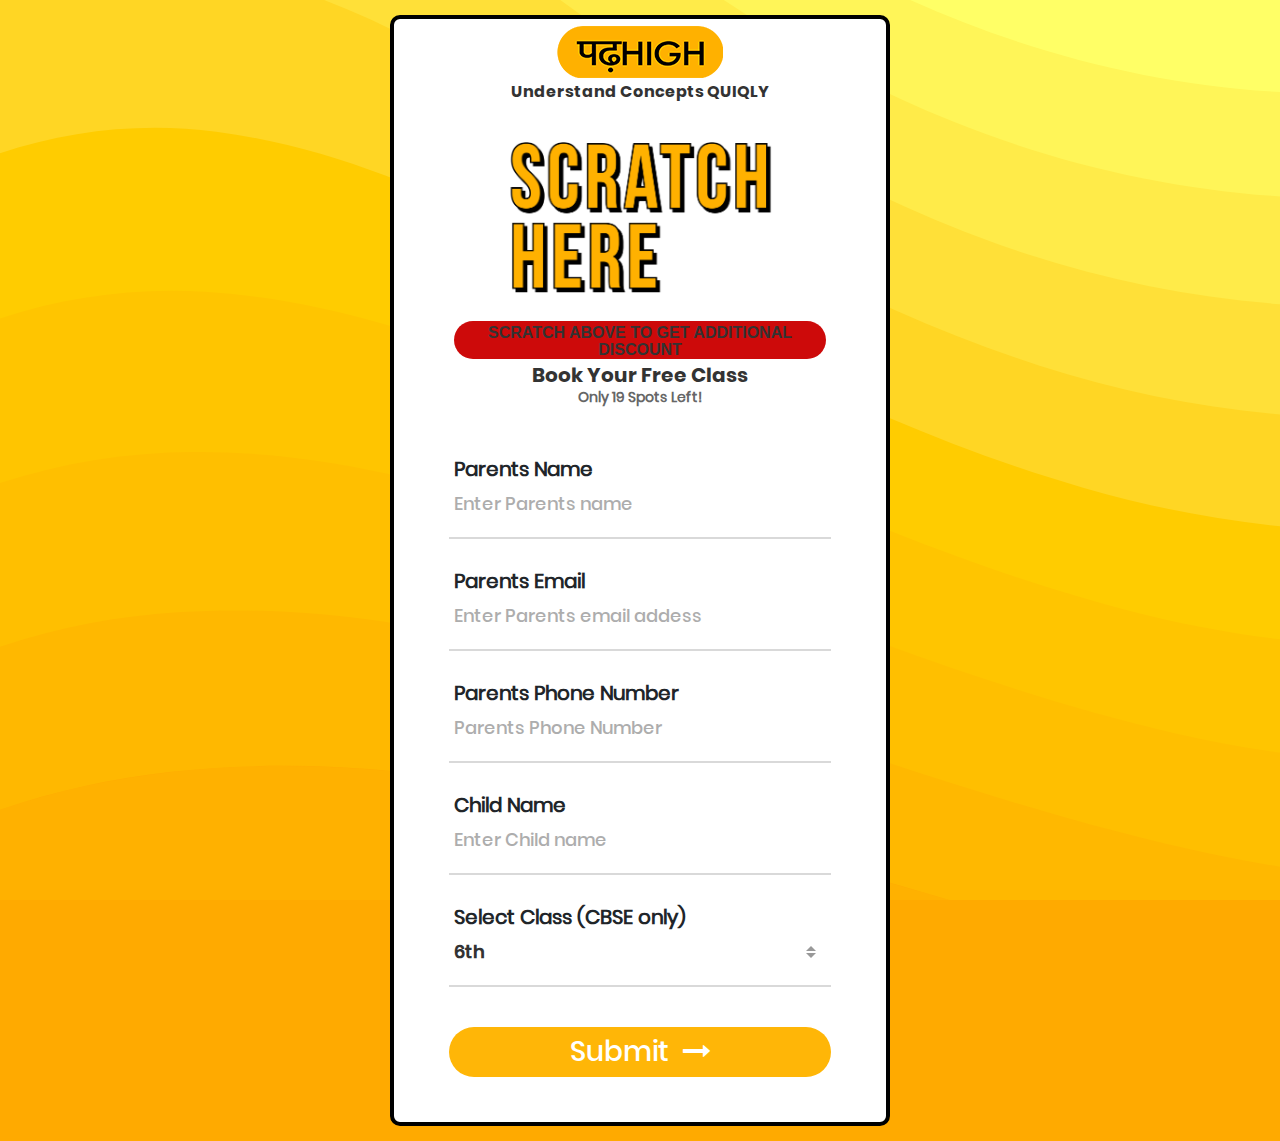
==== index.html @ 5603631b "Rename contact2.html to index.html" ====
<!DOCTYPE html>
<html lang="en">

<head>
	
	<meta charset="UTF-8">
	<meta name="viewport" content="width=device-width, initial-scale=1">
	<!--===============================================================================================-->
	<link rel="icon" type="image/png" href="images/icons/favicon.ico" />
	<!--===============================================================================================-->
	<link rel="stylesheet" type="text/css" href="vendor/bootstrap/css/bootstrap.min.css">
	<!--===============================================================================================-->
	<link rel="stylesheet" type="text/css" href="fonts/font-awesome-4.7.0/css/font-awesome.min.css">
	<!--===============================================================================================-->
	<link rel="stylesheet" type="text/css" href="vendor/animate/animate.css">
	<!--===============================================================================================-->
	<link rel="stylesheet" type="text/css" href="vendor/css-hamburgers/hamburgers.min.css">
	<!--===============================================================================================-->
	<link rel="stylesheet" type="text/css" href="vendor/animsition/css/animsition.min.css">
	<!--===============================================================================================-->
	<link rel="stylesheet" type="text/css" href="vendor/select2/select2.min.css">
	<!--===============================================================================================-->
	<link rel="stylesheet" type="text/css" href="vendor/daterangepicker/daterangepicker.css">
	<!--===============================================================================================-->
	<link rel="stylesheet" type="text/css" href="css/util.css">
	<link rel="stylesheet" type="text/css" href="css/main.css">
	<!--===============================================================================================-->
    <link href="https://fonts.googleapis.com/css2?family=Roboto:wght@500&display=swap" rel="stylesheet">
	

<!-- Favicon -->
<link rel="icon" type="image/png" href="assets/img/favicon.png">
<!-- Title -->
<title>पढ़HIGH </title>

</head>

<body>


	<div class="container-contact100" id="book">

		<div class="wrap-contact100">
		    <div class="top">
						<img src="logo.png">
					</div>
			<form class="contact100-form validate-form" id="contactForm">
				<span class="contact100-form-title">
					


					<h6>Understand Concepts QUIQLY</h6>
        
					<!--scrtch-->
					<div class="card">
						<img class="base" src="scratch.jpg" />
						<canvas id="scratch" width="300" height="200"></canvas>
					</div>
                    
                    <div style="background-color: #cd0a0a;border-radius: 20px;margin: 5px;padding-top: 3px;">
								<h6 class="blinking" style="font-family: 'Poppins', sans-serif;font-weight: 700;" style="padding: 0.5px;"><b> SCRATCH ABOVE TO GET ADDITIONAL DISCOUNT<b> 

								</h6>
							</div>
						<style>
							.blinking{
		animation:blinkingText 1.2s infinite;
	}
	@keyframes blinkingText{
		0%{     color: white;    }
		49%{    color: white; }
		60%{    color: transparent; }
		99%{    color:transparent;  }
		100%{   color: #000;    }
	}
						</style>
					<!--scrtch-->
					<h5>Book Your Free Class</h5>
					<p>Only 19 Spots Left!</p>

				</span>

				<div class="wrap-input100 validate-input" data-validate="Name is required">
					<span class="label-input100">Parents Name</span>
					<input class="input100" type="text" name="parent" placeholder="Enter Parents name">
					<span class="focus-input100"></span>
				</div>

				<div class="wrap-input100 validate-input" data-validate="Valid email is required: ex@abc.xyz">
					<span class="label-input100">Parents Email</span>
					<input class="input100" type="text" name="email" placeholder="Enter Parents email addess">
					<span class="focus-input100"></span>
				</div>
				<div class="wrap-input100 validate-input" data-validate="Name is required">
					<span class="label-input100">Parents Phone Number</span>
					<input class="input100" type="number" name="number" placeholder="Parents Phone Number">
					<span class="focus-input100"></span>
				</div>
				<div class="wrap-input100 validate-input" data-validate="Name is required">
					<span class="label-input100">Child Name</span>
					<input class="input100" type="text" name="cname" placeholder="Enter Child name">
					<span class="focus-input100"></span>
				</div>





				<div class="wrap-input100 input100-select">
					<span class="label-input100">Select Class (CBSE only)</span>
					<div>
						<select class="selection-2" name="class">
							<option value=6>6th</option>
							<option value=7>7th</option>
							<option value=8>8th</option>
							<option value=9>9th</option>
							<option value=10>10th</option>
						</select>
					</div>
					<span class="focus-input100"></span>
				</div>



				<div class="container-contact100-form-btn">
					<div class="wrap-contact100-form-btn">
						<div class="contact100-form-bgbtn"></div>
						<button class="contact100-form-btn">
							<span style="margin:auto;">
								Submit
								<i class="fa fa-long-arrow-right m-l-7" aria-hidden="true"></i>
							</span>
						</button>
					</div>
				</div>
			</form>
		</div>
	</div>







	
	
	


	


	<div id="dropDownSelect1"></div>

	<!--===============================================================================================-->
	<script src="vendor/jquery/jquery-3.2.1.min.js"></script>
	<!--===============================================================================================-->
	<script src="vendor/animsition/js/animsition.min.js"></script>
	<!--===============================================================================================-->
	<script src="vendor/bootstrap/js/popper.js"></script>
	<script src="vendor/bootstrap/js/bootstrap.min.js"></script>
	<!--===============================================================================================-->
	<script src="vendor/select2/select2.min.js"></script>
	<script>
		$(".selection-2").select2({
			minimumResultsForSearch: 20,
			dropdownParent: $('#dropDownSelect1')
		});
	</script>
	<!--===============================================================================================-->
	<script src="vendor/daterangepicker/moment.min.js"></script>
	<script src="vendor/daterangepicker/daterangepicker.js"></script>
	<!--===============================================================================================-->
	<script src="vendor/countdowntime/countdowntime.js"></script>
	<!--===============================================================================================-->
	<script src="js/main.js"></script>
	<script src="contact2.js"></script>

	<!-- Global site tag (gtag.js) - Google Analytics -->

	<style>
	*{
	 
	  user-select: none; 
	}
		.card {
			width: 280px;
			height: 200px;
			position: relative;
			margin: 10px auto;
			border:transparent;
		}

		#scratch {
			height: 200px;
			width: 280px;
			position: absolute;
			top: 0;
			left: 0;
			cursor:pointer;
			border:0px;
		}

		.base {
		    	height: 200px;
			width: 280px;
			position: absolute;
			top: 0;
			left: 0;
			cursor:pointer;
		    border:transparent;
			text-align: center;
		}

		#scratch {
			-webkit-tap-highlight-color: rgba(0, 0, 0, 0);
			-webkit-touch-callout: none;
			-webkit-user-select: none;
		}
	</style>
	<script>
		(function () {

			'use strict';

			var canvas = document.getElementById('scratch'),
				context = canvas.getContext('2d');

			// default value
			context.globalCompositeOperation = 'source-over';

			//----------------------------------------------------------------------------

			var x, y, radius;

			x = y = radius = 280 / 2;

			// fill circle
			context.beginPath();
			context.fillStyle = '#515151';
			context.rect(0, 0, 300, 300);
			context.fill();
			
			const image = new Image();
			image.onload = suru;
			image.src = "scratch-here.png"
			function suru(){
				context.drawImage(image, 0, 0, 300, 200)
			}
			
		/*	context.font = "20px sans-serif";
			context.fillStyle = '#ffffff';
			context.textAlign = "center";
			context.fillText("SCRATCH HERE FOR OFF" , canvas.width/2 , canvas.height/2);*/

			//----------------------------------------------------------------------------

			var isDrag = false;

			function clearArc(x, y) {
				context.globalCompositeOperation = 'destination-out';
				context.beginPath();
				context.arc(x, y, 20, 0, Math.PI * 2, false);
				context.fill();
			}

			canvas.addEventListener('mousedown', function (event) {
				isDrag = true;

				clearArc(event.offsetX, event.offsetY);
				judgeVisible();
			}, false);

			canvas.addEventListener('mousemove', function (event) {
				if (!isDrag) {
					return;
				}

				clearArc(event.offsetX, event.offsetY);
				judgeVisible();
			}, false);

			canvas.addEventListener('mouseup', function (event) {
				isDrag = false;
			}, false);

			canvas.addEventListener('mouseleave', function (event) {
				isDrag = false;
			}, false);

			//----------------------------------------------------------------------------

			canvas.addEventListener('touchstart', function (event) {
				if (event.targetTouches.length !== 1) {
					return;
				}

				event.preventDefault();

				isDrag = true;
let rect = event.target.getBoundingClientRect(),
					x = event.touches[0].clientX- rect.left,
					y = event.touches[0].clientY - rect.top;

				clearArc(x, y);
				judgeVisible();
			}, false);

			canvas.addEventListener('touchmove', function (event) {
				if (!isDrag || event.targetTouches.length !== 1) {
					return;
				}

				event.preventDefault();
let rect = event.target.getBoundingClientRect(),
					x = event.touches[0].clientX- rect.left,
					y = event.touches[0].clientY - rect.top;

				clearArc(x, y);
				judgeVisible();
			}, false);

			canvas.addEventListener('touchend', function (event) {
				isDrag = false;
			}, false);

			//----------------------------------------------------------------------------

			function judgeVisible() {
				var imageData = context.getImageData(0, 0, 300, 300),
					pixels = imageData.data,
					result = {},
					i, len;

				// count alpha values
				for (i = 3, len = pixels.length; i < len; i += 4) {
					result[pixels[i]] || (result[pixels[i]] = 0);
					result[pixels[i]]++;
				}
			}

			document.addEventListener('DOMContentLoaded', judgeVisible, false);

		}());
	</script>
</body>



</html>
---- vendor/css-hamburgers/hamburgers.min.css ----
/*!
 * Hamburgers
 * @description Tasty CSS-animated hamburgers
 * @author Jonathan Suh @jonsuh
 * @site https://jonsuh.com/hamburgers
 * @link https://github.com/jonsuh/hamburgers
 */.hamburger{font:inherit;display:inline-block;overflow:visible;margin:0;padding:15px;cursor:pointer;transition-timing-function:linear;transition-duration:.15s;transition-property:opacity,filter;text-transform:none;color:inherit;border:0;background-color:transparent}.hamburger:hover{opacity:.7}.hamburger-box{position:relative;display:inline-block;width:40px;height:24px}.hamburger-inner{top:50%;display:block;margin-top:-2px}.hamburger-inner,.hamburger-inner:after,.hamburger-inner:before{position:absolute;width:40px;height:4px;transition-timing-function:ease;transition-duration:.15s;transition-property:transform;border-radius:4px;background-color:#000}.hamburger-inner:after,.hamburger-inner:before{display:block;content:''}.hamburger-inner:before{top:-10px}.hamburger-inner:after{bottom:-10px}.hamburger--3dx .hamburger-box{perspective:80px}.hamburger--3dx .hamburger-inner{transition:transform .2s cubic-bezier(.645,.045,.355,1),background-color 0s cubic-bezier(.645,.045,.355,1) .1s}.hamburger--3dx .hamburger-inner:after,.hamburger--3dx .hamburger-inner:before{transition:transform 0s cubic-bezier(.645,.045,.355,1) .1s}.hamburger--3dx.is-active .hamburger-inner{transform:rotateY(180deg);background-color:transparent}.hamburger--3dx.is-active .hamburger-inner:before{transform:translate3d(0,10px,0) rotate(45deg)}.hamburger--3dx.is-active .hamburger-inner:after{transform:translate3d(0,-10px,0) rotate(-45deg)}.hamburger--3dx-r .hamburger-box{perspective:80px}.hamburger--3dx-r .hamburger-inner{transition:transform .2s cubic-bezier(.645,.045,.355,1),background-color 0s cubic-bezier(.645,.045,.355,1) .1s}.hamburger--3dx-r .hamburger-inner:after,.hamburger--3dx-r .hamburger-inner:before{transition:transform 0s cubic-bezier(.645,.045,.355,1) .1s}.hamburger--3dx-r.is-active .hamburger-inner{transform:rotateY(-180deg);background-color:transparent}.hamburger--3dx-r.is-active .hamburger-inner:before{transform:translate3d(0,10px,0) rotate(45deg)}.hamburger--3dx-r.is-active .hamburger-inner:after{transform:translate3d(0,-10px,0) rotate(-45deg)}.hamburger--3dy .hamburger-box{perspective:80px}.hamburger--3dy .hamburger-inner{transition:transform .2s cubic-bezier(.645,.045,.355,1),background-color 0s cubic-bezier(.645,.045,.355,1) .1s}.hamburger--3dy .hamburger-inner:after,.hamburger--3dy .hamburger-inner:before{transition:transform 0s cubic-bezier(.645,.045,.355,1) .1s}.hamburger--3dy.is-active .hamburger-inner{transform:rotateX(-180deg);background-color:transparent}.hamburger--3dy.is-active .hamburger-inner:before{transform:translate3d(0,10px,0) rotate(45deg)}.hamburger--3dy.is-active .hamburger-inner:after{transform:translate3d(0,-10px,0) rotate(-45deg)}.hamburger--3dy-r .hamburger-box{perspective:80px}.hamburger--3dy-r .hamburger-inner{transition:transform .2s cubic-bezier(.645,.045,.355,1),background-color 0s cubic-bezier(.645,.045,.355,1) .1s}.hamburger--3dy-r .hamburger-inner:after,.hamburger--3dy-r .hamburger-inner:before{transition:transform 0s cubic-bezier(.645,.045,.355,1) .1s}.hamburger--3dy-r.is-active .hamburger-inner{transform:rotateX(180deg);background-color:transparent}.hamburger--3dy-r.is-active .hamburger-inner:before{transform:translate3d(0,10px,0) rotate(45deg)}.hamburger--3dy-r.is-active .hamburger-inner:after{transform:translate3d(0,-10px,0) rotate(-45deg)}.hamburger--arrow.is-active .hamburger-inner:before{transform:translate3d(-8px,0,0) rotate(-45deg) scaleX(.7)}.hamburger--arrow.is-active .hamburger-inner:after{transform:translate3d(-8px,0,0) rotate(45deg) scaleX(.7)}.hamburger--arrow-r.is-active .hamburger-inner:before{transform:translate3d(8px,0,0) rotate(45deg) scaleX(.7)}.hamburger--arrow-r.is-active .hamburger-inner:after{transform:translate3d(8px,0,0) rotate(-45deg) scaleX(.7)}.hamburger--arrowalt .hamburger-inner:before{transition:top .1s ease .15s,transform .15s cubic-bezier(.165,.84,.44,1)}.hamburger--arrowalt .hamburger-inner:after{transition:bottom .1s ease .15s,transform .15s cubic-bezier(.165,.84,.44,1)}.hamburger--arrowalt.is-active .hamburger-inner:before{top:0;transition:top .1s ease,transform .15s cubic-bezier(.895,.03,.685,.22) .1s;transform:translate3d(-8px,-10px,0) rotate(-45deg) scaleX(.7)}.hamburger--arrowalt.is-active .hamburger-inner:after{bottom:0;transition:bottom .1s ease,transform .15s cubic-bezier(.895,.03,.685,.22) .1s;transform:translate3d(-8px,10px,0) rotate(45deg) scaleX(.7)}.hamburger--arrowalt-r .hamburger-inner:before{transition:top .1s ease .15s,transform .15s cubic-bezier(.165,.84,.44,1)}.hamburger--arrowalt-r .hamburger-inner:after{transition:bottom .1s ease .15s,transform .15s cubic-bezier(.165,.84,.44,1)}.hamburger--arrowalt-r.is-active .hamburger-inner:before{top:0;transition:top .1s ease,transform .15s cubic-bezier(.895,.03,.685,.22) .1s;transform:translate3d(8px,-10px,0) rotate(45deg) scaleX(.7)}.hamburger--arrowalt-r.is-active .hamburger-inner:after{bottom:0;transition:bottom .1s ease,transform .15s cubic-bezier(.895,.03,.685,.22) .1s;transform:translate3d(8px,10px,0) rotate(-45deg) scaleX(.7)}.hamburger--boring .hamburger-inner,.hamburger--boring .hamburger-inner:after,.hamburger--boring .hamburger-inner:before{transition-property:none}.hamburger--boring.is-active .hamburger-inner{transform:rotate(45deg)}.hamburger--boring.is-active .hamburger-inner:before{top:0;opacity:0}.hamburger--boring.is-active .hamburger-inner:after{bottom:0;transform:rotate(-90deg)}.hamburger--collapse .hamburger-inner{top:auto;bottom:0;transition-delay:.15s;transition-timing-function:cubic-bezier(.55,.055,.675,.19);transition-duration:.15s}.hamburger--collapse .hamburger-inner:after{top:-20px;transition:top .3s cubic-bezier(.33333,.66667,.66667,1) .3s,opacity .1s linear}.hamburger--collapse .hamburger-inner:before{transition:top .12s cubic-bezier(.33333,.66667,.66667,1) .3s,transform .15s cubic-bezier(.55,.055,.675,.19)}.hamburger--collapse.is-active .hamburger-inner{transition-delay:.32s;transition-timing-function:cubic-bezier(.215,.61,.355,1);transform:translate3d(0,-10px,0) rotate(-45deg)}.hamburger--collapse.is-active .hamburger-inner:after{top:0;transition:top .3s cubic-bezier(.33333,0,.66667,.33333),opacity .1s linear .27s;opacity:0}.hamburger--collapse.is-active .hamburger-inner:before{top:0;transition:top .12s cubic-bezier(.33333,0,.66667,.33333) .18s,transform .15s cubic-bezier(.215,.61,.355,1) .42s;transform:rotate(-90deg)}.hamburger--collapse-r .hamburger-inner{top:auto;bottom:0;transition-delay:.15s;transition-timing-function:cubic-bezier(.55,.055,.675,.19);transition-duration:.15s}.hamburger--collapse-r .hamburger-inner:after{top:-20px;transition:top .3s cubic-bezier(.33333,.66667,.66667,1) .3s,opacity .1s linear}.hamburger--collapse-r .hamburger-inner:before{transition:top .12s cubic-bezier(.33333,.66667,.66667,1) .3s,transform .15s cubic-bezier(.55,.055,.675,.19)}.hamburger--collapse-r.is-active .hamburger-inner{transition-delay:.32s;transition-timing-function:cubic-bezier(.215,.61,.355,1);transform:translate3d(0,-10px,0) rotate(45deg)}.hamburger--collapse-r.is-active .hamburger-inner:after{top:0;transition:top .3s cubic-bezier(.33333,0,.66667,.33333),opacity .1s linear .27s;opacity:0}.hamburger--collapse-r.is-active .hamburger-inner:before{top:0;transition:top .12s cubic-bezier(.33333,0,.66667,.33333) .18s,transform .15s cubic-bezier(.215,.61,.355,1) .42s;transform:rotate(90deg)}.hamburger--elastic .hamburger-inner{top:2px;transition-timing-function:cubic-bezier(.68,-.55,.265,1.55);transition-duration:.4s}.hamburger--elastic .hamburger-inner:before{top:10px;transition:opacity .15s ease .4s}.hamburger--elastic .hamburger-inner:after{top:20px;transition:transform .4s cubic-bezier(.68,-.55,.265,1.55)}.hamburger--elastic.is-active .hamburger-inner{transition-delay:.1s;transform:translate3d(0,10px,0) rotate(135deg)}.hamburger--elastic.is-active .hamburger-inner:before{transition-delay:0s;opacity:0}.hamburger--elastic.is-active .hamburger-inner:after{transition-delay:.1s;transform:translate3d(0,-20px,0) rotate(-270deg)}.hamburger--elastic-r .hamburger-inner{top:2px;transition-timing-function:cubic-bezier(.68,-.55,.265,1.55);transition-duration:.4s}.hamburger--elastic-r .hamburger-inner:before{top:10px;transition:opacity .15s ease .4s}.hamburger--elastic-r .hamburger-inner:after{top:20px;transition:transform .4s cubic-bezier(.68,-.55,.265,1.55)}.hamburger--elastic-r.is-active .hamburger-inner{transition-delay:.1s;transform:translate3d(0,10px,0) rotate(-135deg)}.hamburger--elastic-r.is-active .hamburger-inner:before{transition-delay:0s;opacity:0}.hamburger--elastic-r.is-active .hamburger-inner:after{transition-delay:.1s;transform:translate3d(0,-20px,0) rotate(270deg)}.hamburger--emphatic{overflow:hidden}.hamburger--emphatic .hamburger-inner{transition:background-color .2s ease-in .25s}.hamburger--emphatic .hamburger-inner:before{left:0;transition:transform .2s cubic-bezier(.6,.04,.98,.335),top .05s linear .2s,left .2s ease-in .25s}.hamburger--emphatic .hamburger-inner:after{top:10px;right:0;transition:transform .2s cubic-bezier(.6,.04,.98,.335),top .05s linear .2s,right .2s ease-in .25s}.hamburger--emphatic.is-active .hamburger-inner{transition-delay:0s;transition-timing-function:ease-out;background-color:transparent}.hamburger--emphatic.is-active .hamburger-inner:before{top:-80px;left:-80px;transition:left .2s ease-out,top .05s linear .2s,transform .2s cubic-bezier(.075,.82,.165,1) .25s;transform:translate3d(80px,80px,0) rotate(45deg)}.hamburger--emphatic.is-active .hamburger-inner:after{top:-80px;right:-80px;transition:right .2s ease-out,top .05s linear .2s,transform .2s cubic-bezier(.075,.82,.165,1) .25s;transform:translate3d(-80px,80px,0) rotate(-45deg)}.hamburger--emphatic-r{overflow:hidden}.hamburger--emphatic-r .hamburger-inner{transition:background-color .2s ease-in .25s}.hamburger--emphatic-r .hamburger-inner:before{left:0;transition:transform .2s cubic-bezier(.6,.04,.98,.335),top .05s linear .2s,left .2s ease-in .25s}.hamburger--emphatic-r .hamburger-inner:after{top:10px;right:0;transition:transform .2s cubic-bezier(.6,.04,.98,.335),top .05s linear .2s,right .2s ease-in .25s}.hamburger--emphatic-r.is-active .hamburger-inner{transition-delay:0s;transition-timing-function:ease-out;background-color:transparent}.hamburger--emphatic-r.is-active .hamburger-inner:before{top:80px;left:-80px;transition:left .2s ease-out,top .05s linear .2s,transform .2s cubic-bezier(.075,.82,.165,1) .25s;transform:translate3d(80px,-80px,0) rotate(-45deg)}.hamburger--emphatic-r.is-active .hamburger-inner:after{top:80px;right:-80px;transition:right .2s ease-out,top .05s linear .2s,transform .2s cubic-bezier(.075,.82,.165,1) .25s;transform:translate3d(-80px,-80px,0) rotate(45deg)}.hamburger--slider .hamburger-inner{top:2px}.hamburger--slider .hamburger-inner:before{top:10px;transition-timing-function:ease;transition-duration:.2s;transition-property:transform,opacity}.hamburger--slider .hamburger-inner:after{top:20px}.hamburger--slider.is-active .hamburger-inner{transform:translate3d(0,10px,0) rotate(45deg)}.hamburger--slider.is-active .hamburger-inner:before{transform:rotate(-45deg) translate3d(-5.71429px,-6px,0);opacity:0}.hamburger--slider.is-active .hamburger-inner:after{transform:translate3d(0,-20px,0) rotate(-90deg)}.hamburger--slider-r .hamburger-inner{top:2px}.hamburger--slider-r .hamburger-inner:before{top:10px;transition-timing-function:ease;transition-duration:.2s;transition-property:transform,opacity}.hamburger--slider-r .hamburger-inner:after{top:20px}.hamburger--slider-r.is-active .hamburger-inner{transform:translate3d(0,10px,0) rotate(-45deg)}.hamburger--slider-r.is-active .hamburger-inner:before{transform:rotate(45deg) translate3d(5.71429px,-6px,0);opacity:0}.hamburger--slider-r.is-active .hamburger-inner:after{transform:translate3d(0,-20px,0) rotate(90deg)}.hamburger--spring .hamburger-inner{top:2px;transition:background-color 0s linear .15s}.hamburger--spring .hamburger-inner:before{top:10px;transition:top .12s cubic-bezier(.33333,.66667,.66667,1) .3s,transform .15s cubic-bezier(.55,.055,.675,.19)}.hamburger--spring .hamburger-inner:after{top:20px;transition:top .3s cubic-bezier(.33333,.66667,.66667,1) .3s,transform .15s cubic-bezier(.55,.055,.675,.19)}.hamburger--spring.is-active .hamburger-inner{transition-delay:.32s;background-color:transparent}.hamburger--spring.is-active .hamburger-inner:before{top:0;transition:top .12s cubic-bezier(.33333,0,.66667,.33333) .18s,transform .15s cubic-bezier(.215,.61,.355,1) .32s;transform:translate3d(0,10px,0) rotate(45deg)}.hamburger--spring.is-active .hamburger-inner:after{top:0;transition:top .3s cubic-bezier(.33333,0,.66667,.33333),transform .15s cubic-bezier(.215,.61,.355,1) .32s;transform:translate3d(0,10px,0) rotate(-45deg)}.hamburger--spring-r .hamburger-inner{top:auto;bottom:0;transition-delay:0s;transition-timing-function:cubic-bezier(.55,.055,.675,.19);transition-duration:.15s}.hamburger--spring-r .hamburger-inner:after{top:-20px;transition:top .3s cubic-bezier(.33333,.66667,.66667,1) .3s,opacity 0s linear}.hamburger--spring-r .hamburger-inner:before{transition:top .12s cubic-bezier(.33333,.66667,.66667,1) .3s,transform .15s cubic-bezier(.55,.055,.675,.19)}.hamburger--spring-r.is-active .hamburger-inner{transition-delay:.32s;transition-timing-function:cubic-bezier(.215,.61,.355,1);transform:translate3d(0,-10px,0) rotate(-45deg)}.hamburger--spring-r.is-active .hamburger-inner:after{top:0;transition:top .3s cubic-bezier(.33333,0,.66667,.33333),opacity 0s linear .32s;opacity:0}.hamburger--spring-r.is-active .hamburger-inner:before{top:0;transition:top .12s cubic-bezier(.33333,0,.66667,.33333) .18s,transform .15s cubic-bezier(.215,.61,.355,1) .32s;transform:rotate(90deg)}.hamburger--stand .hamburger-inner{transition:transform .1s cubic-bezier(.55,.055,.675,.19) .22s,background-color 0s linear .1s}.hamburger--stand .hamburger-inner:before{transition:top .1s ease-in .1s,transform .1s cubic-bezier(.55,.055,.675,.19) 0s}.hamburger--stand .hamburger-inner:after{transition:bottom .1s ease-in .1s,transform .1s cubic-bezier(.55,.055,.675,.19) 0s}.hamburger--stand.is-active .hamburger-inner{transition:transform .1s cubic-bezier(.215,.61,.355,1) 0s,background-color 0s linear .22s;transform:rotate(90deg);background-color:transparent}.hamburger--stand.is-active .hamburger-inner:before{top:0;transition:top .1s ease-out .12s,transform .1s cubic-bezier(.215,.61,.355,1) .22s;transform:rotate(-45deg)}.hamburger--stand.is-active .hamburger-inner:after{bottom:0;transition:bottom .1s ease-out .12s,transform .1s cubic-bezier(.215,.61,.355,1) .22s;transform:rotate(45deg)}.hamburger--stand-r .hamburger-inner{transition:transform .1s cubic-bezier(.55,.055,.675,.19) .22s,background-color 0s linear .1s}.hamburger--stand-r .hamburger-inner:before{transition:top .1s ease-in .1s,transform .1s cubic-bezier(.55,.055,.675,.19) 0s}.hamburger--stand-r .hamburger-inner:after{transition:bottom .1s ease-in .1s,transform .1s cubic-bezier(.55,.055,.675,.19) 0s}.hamburger--stand-r.is-active .hamburger-inner{transition:transform .1s cubic-bezier(.215,.61,.355,1) 0s,background-color 0s linear .22s;transform:rotate(-90deg);background-color:transparent}.hamburger--stand-r.is-active .hamburger-inner:before{top:0;transition:top .1s ease-out .12s,transform .1s cubic-bezier(.215,.61,.355,1) .22s;transform:rotate(-45deg)}.hamburger--stand-r.is-active .hamburger-inner:after{bottom:0;transition:bottom .1s ease-out .12s,transform .1s cubic-bezier(.215,.61,.355,1) .22s;transform:rotate(45deg)}.hamburger--spin .hamburger-inner{transition-timing-function:cubic-bezier(.55,.055,.675,.19);transition-duration:.3s}.hamburger--spin .hamburger-inner:before{transition:top .1s ease-in .34s,opacity .1s ease-in}.hamburger--spin .hamburger-inner:after{transition:bottom .1s ease-in .34s,transform .3s cubic-bezier(.55,.055,.675,.19)}.hamburger--spin.is-active .hamburger-inner{transition-delay:.14s;transition-timing-function:cubic-bezier(.215,.61,.355,1);transform:rotate(225deg)}.hamburger--spin.is-active .hamburger-inner:before{top:0;transition:top .1s ease-out,opacity .1s ease-out .14s;opacity:0}.hamburger--spin.is-active .hamburger-inner:after{bottom:0;transition:bottom .1s ease-out,transform .3s cubic-bezier(.215,.61,.355,1) .14s;transform:rotate(-90deg)}.hamburger--spin-r .hamburger-inner{transition-timing-function:cubic-bezier(.55,.055,.675,.19);transition-duration:.3s}.hamburger--spin-r .hamburger-inner:before{transition:top .1s ease-in .34s,opacity .1s ease-in}.hamburger--spin-r .hamburger-inner:after{transition:bottom .1s ease-in .34s,transform .3s cubic-bezier(.55,.055,.675,.19)}.hamburger--spin-r.is-active .hamburger-inner{transition-delay:.14s;transition-timing-function:cubic-bezier(.215,.61,.355,1);transform:rotate(-225deg)}.hamburger--spin-r.is-active .hamburger-inner:before{top:0;transition:top .1s ease-out,opacity .1s ease-out .14s;opacity:0}.hamburger--spin-r.is-active .hamburger-inner:after{bottom:0;transition:bottom .1s ease-out,transform .3s cubic-bezier(.215,.61,.355,1) .14s;transform:rotate(90deg)}.hamburger--squeeze .hamburger-inner{transition-timing-function:cubic-bezier(.55,.055,.675,.19);transition-duration:.1s}.hamburger--squeeze .hamburger-inner:before{transition:top .1s ease .14s,opacity .1s ease}.hamburger--squeeze .hamburger-inner:after{transition:bottom .1s ease .14s,transform .1s cubic-bezier(.55,.055,.675,.19)}.hamburger--squeeze.is-active .hamburger-inner{transition-delay:.14s;transition-timing-function:cubic-bezier(.215,.61,.355,1);transform:rotate(45deg)}.hamburger--squeeze.is-active .hamburger-inner:before{top:0;transition:top .1s ease,opacity .1s ease .14s;opacity:0}.hamburger--squeeze.is-active .hamburger-inner:after{bottom:0;transition:bottom .1s ease,transform .1s cubic-bezier(.215,.61,.355,1) .14s;transform:rotate(-90deg)}.hamburger--vortex .hamburger-inner{transition-timing-function:cubic-bezier(.19,1,.22,1);transition-duration:.3s}.hamburger--vortex .hamburger-inner:after,.hamburger--vortex .hamburger-inner:before{transition-delay:.1s;transition-timing-function:linear;transition-duration:0s}.hamburger--vortex .hamburger-inner:before{transition-property:top,opacity}.hamburger--vortex .hamburger-inner:after{transition-property:bottom,transform}.hamburger--vortex.is-active .hamburger-inner{transition-timing-function:cubic-bezier(.19,1,.22,1);transform:rotate(765deg)}.hamburger--vortex.is-active .hamburger-inner:after,.hamburger--vortex.is-active .hamburger-inner:before{transition-delay:0s}.hamburger--vortex.is-active .hamburger-inner:before{top:0;opacity:0}.hamburger--vortex.is-active .hamburger-inner:after{bottom:0;transform:rotate(90deg)}.hamburger--vortex-r .hamburger-inner{transition-timing-function:cubic-bezier(.19,1,.22,1);transition-duration:.3s}.hamburger--vortex-r .hamburger-inner:after,.hamburger--vortex-r .hamburger-inner:before{transition-delay:.1s;transition-timing-function:linear;transition-duration:0s}.hamburger--vortex-r .hamburger-inner:before{transition-property:top,opacity}.hamburger--vortex-r .hamburger-inner:after{transition-property:bottom,transform}.hamburger--vortex-r.is-active .hamburger-inner{transition-timing-function:cubic-bezier(.19,1,.22,1);transform:rotate(-765deg)}.hamburger--vortex-r.is-active .hamburger-inner:after,.hamburger--vortex-r.is-active .hamburger-inner:before{transition-delay:0s}.hamburger--vortex-r.is-active .hamburger-inner:before{top:0;opacity:0}.hamburger--vortex-r.is-active .hamburger-inner:after{bottom:0;transform:rotate(-90deg)}
---- vendor/daterangepicker/daterangepicker.css ----
.daterangepicker {
  position: absolute;
  color: inherit;
  background-color: #fff;
  border-radius: 4px;
  width: 278px;
  padding: 4px;
  margin-top: 1px;
  top: 100px;
  left: 20px;
  /* Calendars */ }
  .daterangepicker:before, .daterangepicker:after {
    position: absolute;
    display: inline-block;
    border-bottom-color: rgba(0, 0, 0, 0.2);
    content: ''; }
  .daterangepicker:before {
    top: -7px;
    border-right: 7px solid transparent;
    border-left: 7px solid transparent;
    border-bottom: 7px solid #ccc; }
  .daterangepicker:after {
    top: -6px;
    border-right: 6px solid transparent;
    border-bottom: 6px solid #fff;
    border-left: 6px solid transparent; }
  .daterangepicker.opensleft:before {
    right: 9px; }
  .daterangepicker.opensleft:after {
    right: 10px; }
  .daterangepicker.openscenter:before {
    left: 0;
    right: 0;
    width: 0;
    margin-left: auto;
    margin-right: auto; }
  .daterangepicker.openscenter:after {
    left: 0;
    right: 0;
    width: 0;
    margin-left: auto;
    margin-right: auto; }
  .daterangepicker.opensright:before {
    left: 9px; }
  .daterangepicker.opensright:after {
    left: 10px; }
  .daterangepicker.dropup {
    margin-top: -5px; }
    .daterangepicker.dropup:before {
      top: initial;
      bottom: -7px;
      border-bottom: initial;
      border-top: 7px solid #ccc; }
    .daterangepicker.dropup:after {
      top: initial;
      bottom: -6px;
      border-bottom: initial;
      border-top: 6px solid #fff; }
  .daterangepicker.dropdown-menu {
    max-width: none;
    z-index: 3001; }
  .daterangepicker.single .ranges, .daterangepicker.single .calendar {
    float: none; }
  .daterangepicker.show-calendar .calendar {
    display: block; }
  .daterangepicker .calendar {
    display: none;
    max-width: 270px;
    margin: 4px; }
    .daterangepicker .calendar.single .calendar-table {
      border: none; }
    .daterangepicker .calendar th, .daterangepicker .calendar td {
      white-space: nowrap;
      text-align: center;
      min-width: 32px; }
  .daterangepicker .calendar-table {
    border: 1px solid #fff;
    padding: 4px;
    border-radius: 4px;
    background-color: #fff; }
  .daterangepicker table {
    width: 100%;
    margin: 0; }
  .daterangepicker td, .daterangepicker th {
    text-align: center;
    width: 20px;
    height: 20px;
    border-radius: 4px;
    border: 1px solid transparent;
    white-space: nowrap;
    cursor: pointer; }
    .daterangepicker td.available:hover, .daterangepicker th.available:hover {
      background-color: #eee;
      border-color: transparent;
      color: inherit; }
    .daterangepicker td.week, .daterangepicker th.week {
      font-size: 80%;
      color: #ccc; }
  .daterangepicker td.off, .daterangepicker td.off.in-range, .daterangepicker td.off.start-date, .daterangepicker td.off.end-date {
    background-color: #fff;
    border-color: transparent;
    color: #999; }
  .daterangepicker td.in-range {
    background-color: #ebf4f8;
    border-color: transparent;
    color: #000;
    border-radius: 0; }
  .daterangepicker td.start-date {
    border-radius: 4px 0 0 4px; }
  .daterangepicker td.end-date {
    border-radius: 0 4px 4px 0; }
  .daterangepicker td.start-date.end-date {
    border-radius: 4px; }
  .daterangepicker td.active, .daterangepicker td.active:hover {
    background-color: #357ebd;
    border-color: transparent;
    color: #fff; }
  .daterangepicker th.month {
    width: auto; }
  .daterangepicker td.disabled, .daterangepicker option.disabled {
    color: #999;
    cursor: not-allowed;
    text-decoration: line-through; }
  .daterangepicker select.monthselect, .daterangepicker select.yearselect {
    font-size: 12px;
    padding: 1px;
    height: auto;
    margin: 0;
    cursor: default; }
  .daterangepicker select.monthselect {
    margin-right: 2%;
    width: 56%; }
  .daterangepicker select.yearselect {
    width: 40%; }
  .daterangepicker select.hourselect, .daterangepicker select.minuteselect, .daterangepicker select.secondselect, .daterangepicker select.ampmselect {
    width: 50px;
    margin-bottom: 0; }
  .daterangepicker .input-mini {
    border: 1px solid #ccc;
    border-radius: 4px;
    color: #555;
    height: 30px;
    line-height: 30px;
    display: block;
    vertical-align: middle;
    margin: 0 0 5px 0;
    padding: 0 6px 0 28px;
    width: 100%; }
    .daterangepicker .input-mini.active {
      border: 1px solid #08c;
      border-radius: 4px; }
  .daterangepicker .daterangepicker_input {
    position: relative; }
    .daterangepicker .daterangepicker_input i {
      position: absolute;
      left: 8px;
      top: 8px; }
  .daterangepicker.rtl .input-mini {
    padding-right: 28px;
    padding-left: 6px; }
  .daterangepicker.rtl .daterangepicker_input i {
    left: auto;
    right: 8px; }
  .daterangepicker .calendar-time {
    text-align: center;
    margin: 5px auto;
    line-height: 30px;
    position: relative;
    padding-left: 28px; }
    .daterangepicker .calendar-time select.disabled {
      color: #ccc;
      cursor: not-allowed; }

.ranges {
  font-size: 11px;
  float: none;
  margin: 4px;
  text-align: left; }
  .ranges ul {
    list-style: none;
    margin: 0 auto;
    padding: 0;
    width: 100%; }
  .ranges li {
    font-size: 13px;
    background-color: #f5f5f5;
    border: 1px solid #f5f5f5;
    border-radius: 4px;
    color: #08c;
    padding: 3px 12px;
    margin-bottom: 8px;
    cursor: pointer; }
    .ranges li:hover {
      background-color: #08c;
      border: 1px solid #08c;
      color: #fff; }
    .ranges li.active {
      background-color: #08c;
      border: 1px solid #08c;
      color: #fff; }

/*  Larger Screen Styling */
@media (min-width: 564px) {
  .daterangepicker {
    width: auto; }
    .daterangepicker .ranges ul {
      width: 160px; }
    .daterangepicker.single .ranges ul {
      width: 100%; }
    .daterangepicker.single .calendar.left {
      clear: none; }
    .daterangepicker.single.ltr .ranges, .daterangepicker.single.ltr .calendar {
      float: left; }
    .daterangepicker.single.rtl .ranges, .daterangepicker.single.rtl .calendar {
      float: right; }
    .daterangepicker.ltr {
      direction: ltr;
      text-align: left; }
      .daterangepicker.ltr .calendar.left {
        clear: left;
        margin-right: 0; }
        .daterangepicker.ltr .calendar.left .calendar-table {
          border-right: none;
          border-top-right-radius: 0;
          border-bottom-right-radius: 0; }
      .daterangepicker.ltr .calendar.right {
        margin-left: 0; }
        .daterangepicker.ltr .calendar.right .calendar-table {
          border-left: none;
          border-top-left-radius: 0;
          border-bottom-left-radius: 0; }
      .daterangepicker.ltr .left .daterangepicker_input {
        padding-right: 12px; }
      .daterangepicker.ltr .calendar.left .calendar-table {
        padding-right: 12px; }
      .daterangepicker.ltr .ranges, .daterangepicker.ltr .calendar {
        float: left; }
    .daterangepicker.rtl {
      direction: rtl;
      text-align: right; }
      .daterangepicker.rtl .calendar.left {
        clear: right;
        margin-left: 0; }
        .daterangepicker.rtl .calendar.left .calendar-table {
          border-left: none;
          border-top-left-radius: 0;
          border-bottom-left-radius: 0; }
      .daterangepicker.rtl .calendar.right {
        margin-right: 0; }
        .daterangepicker.rtl .calendar.right .calendar-table {
          border-right: none;
          border-top-right-radius: 0;
          border-bottom-right-radius: 0; }
      .daterangepicker.rtl .left .daterangepicker_input {
        padding-left: 12px; }
      .daterangepicker.rtl .calendar.left .calendar-table {
        padding-left: 12px; }
      .daterangepicker.rtl .ranges, .daterangepicker.rtl .calendar {
        text-align: right;
        float: right; } }
@media (min-width: 730px) {
  .daterangepicker .ranges {
    width: auto; }
  .daterangepicker.ltr .ranges {
    float: left; }
  .daterangepicker.rtl .ranges {
    float: right; }
  .daterangepicker .calendar.left {
    clear: none !important; } }
---- css/util.css ----
/*[ FONT SIZE ]
///////////////////////////////////////////////////////////
*/
.fs-1 {font-size: 1px;}
.fs-2 {font-size: 2px;}
.fs-3 {font-size: 3px;}
.fs-4 {font-size: 4px;}
.fs-5 {font-size: 5px;}
.fs-6 {font-size: 6px;}
.fs-7 {font-size: 7px;}
.fs-8 {font-size: 8px;}
.fs-9 {font-size: 9px;}
.fs-10 {font-size: 10px;}
.fs-11 {font-size: 11px;}
.fs-12 {font-size: 12px;}
.fs-13 {font-size: 13px;}
.fs-14 {font-size: 14px;}
.fs-15 {font-size: 15px;}
.fs-16 {font-size: 16px;}
.fs-17 {font-size: 17px;}
.fs-18 {font-size: 18px;}
.fs-19 {font-size: 19px;}
.fs-20 {font-size: 20px;}
.fs-21 {font-size: 21px;}
.fs-22 {font-size: 22px;}
.fs-23 {font-size: 23px;}
.fs-24 {font-size: 24px;}
.fs-25 {font-size: 25px;}
.fs-26 {font-size: 26px;}
.fs-27 {font-size: 27px;}
.fs-28 {font-size: 28px;}
.fs-29 {font-size: 29px;}
.fs-30 {font-size: 30px;}
.fs-31 {font-size: 31px;}
.fs-32 {font-size: 32px;}
.fs-33 {font-size: 33px;}
.fs-34 {font-size: 34px;}
.fs-35 {font-size: 35px;}
.fs-36 {font-size: 36px;}
.fs-37 {font-size: 37px;}
.fs-38 {font-size: 38px;}
.fs-39 {font-size: 39px;}
.fs-40 {font-size: 40px;}
.fs-41 {font-size: 41px;}
.fs-42 {font-size: 42px;}
.fs-43 {font-size: 43px;}
.fs-44 {font-size: 44px;}
.fs-45 {font-size: 45px;}
.fs-46 {font-size: 46px;}
.fs-47 {font-size: 47px;}
.fs-48 {font-size: 48px;}
.fs-49 {font-size: 49px;}
.fs-50 {font-size: 50px;}
.fs-51 {font-size: 51px;}
.fs-52 {font-size: 52px;}
.fs-53 {font-size: 53px;}
.fs-54 {font-size: 54px;}
.fs-55 {font-size: 55px;}
.fs-56 {font-size: 56px;}
.fs-57 {font-size: 57px;}
.fs-58 {font-size: 58px;}
.fs-59 {font-size: 59px;}
.fs-60 {font-size: 60px;}
.fs-61 {font-size: 61px;}
.fs-62 {font-size: 62px;}
.fs-63 {font-size: 63px;}
.fs-64 {font-size: 64px;}
.fs-65 {font-size: 65px;}
.fs-66 {font-size: 66px;}
.fs-67 {font-size: 67px;}
.fs-68 {font-size: 68px;}
.fs-69 {font-size: 69px;}
.fs-70 {font-size: 70px;}
.fs-71 {font-size: 71px;}
.fs-72 {font-size: 72px;}
.fs-73 {font-size: 73px;}
.fs-74 {font-size: 74px;}
.fs-75 {font-size: 75px;}
.fs-76 {font-size: 76px;}
.fs-77 {font-size: 77px;}
.fs-78 {font-size: 78px;}
.fs-79 {font-size: 79px;}
.fs-80 {font-size: 80px;}
.fs-81 {font-size: 81px;}
.fs-82 {font-size: 82px;}
.fs-83 {font-size: 83px;}
.fs-84 {font-size: 84px;}
.fs-85 {font-size: 85px;}
.fs-86 {font-size: 86px;}
.fs-87 {font-size: 87px;}
.fs-88 {font-size: 88px;}
.fs-89 {font-size: 89px;}
.fs-90 {font-size: 90px;}
.fs-91 {font-size: 91px;}
.fs-92 {font-size: 92px;}
.fs-93 {font-size: 93px;}
.fs-94 {font-size: 94px;}
.fs-95 {font-size: 95px;}
.fs-96 {font-size: 96px;}
.fs-97 {font-size: 97px;}
.fs-98 {font-size: 98px;}
.fs-99 {font-size: 99px;}
.fs-100 {font-size: 100px;}
.fs-101 {font-size: 101px;}
.fs-102 {font-size: 102px;}
.fs-103 {font-size: 103px;}
.fs-104 {font-size: 104px;}
.fs-105 {font-size: 105px;}
.fs-106 {font-size: 106px;}
.fs-107 {font-size: 107px;}
.fs-108 {font-size: 108px;}
.fs-109 {font-size: 109px;}
.fs-110 {font-size: 110px;}
.fs-111 {font-size: 111px;}
.fs-112 {font-size: 112px;}
.fs-113 {font-size: 113px;}
.fs-114 {font-size: 114px;}
.fs-115 {font-size: 115px;}
.fs-116 {font-size: 116px;}
.fs-117 {font-size: 117px;}
.fs-118 {font-size: 118px;}
.fs-119 {font-size: 119px;}
.fs-120 {font-size: 120px;}
.fs-121 {font-size: 121px;}
.fs-122 {font-size: 122px;}
.fs-123 {font-size: 123px;}
.fs-124 {font-size: 124px;}
.fs-125 {font-size: 125px;}
.fs-126 {font-size: 126px;}
.fs-127 {font-size: 127px;}
.fs-128 {font-size: 128px;}
.fs-129 {font-size: 129px;}
.fs-130 {font-size: 130px;}
.fs-131 {font-size: 131px;}
.fs-132 {font-size: 132px;}
.fs-133 {font-size: 133px;}
.fs-134 {font-size: 134px;}
.fs-135 {font-size: 135px;}
.fs-136 {font-size: 136px;}
.fs-137 {font-size: 137px;}
.fs-138 {font-size: 138px;}
.fs-139 {font-size: 139px;}
.fs-140 {font-size: 140px;}
.fs-141 {font-size: 141px;}
.fs-142 {font-size: 142px;}
.fs-143 {font-size: 143px;}
.fs-144 {font-size: 144px;}
.fs-145 {font-size: 145px;}
.fs-146 {font-size: 146px;}
.fs-147 {font-size: 147px;}
.fs-148 {font-size: 148px;}
.fs-149 {font-size: 149px;}
.fs-150 {font-size: 150px;}
.fs-151 {font-size: 151px;}
.fs-152 {font-size: 152px;}
.fs-153 {font-size: 153px;}
.fs-154 {font-size: 154px;}
.fs-155 {font-size: 155px;}
.fs-156 {font-size: 156px;}
.fs-157 {font-size: 157px;}
.fs-158 {font-size: 158px;}
.fs-159 {font-size: 159px;}
.fs-160 {font-size: 160px;}
.fs-161 {font-size: 161px;}
.fs-162 {font-size: 162px;}
.fs-163 {font-size: 163px;}
.fs-164 {font-size: 164px;}
.fs-165 {font-size: 165px;}
.fs-166 {font-size: 166px;}
.fs-167 {font-size: 167px;}
.fs-168 {font-size: 168px;}
.fs-169 {font-size: 169px;}
.fs-170 {font-size: 170px;}
.fs-171 {font-size: 171px;}
.fs-172 {font-size: 172px;}
.fs-173 {font-size: 173px;}
.fs-174 {font-size: 174px;}
.fs-175 {font-size: 175px;}
.fs-176 {font-size: 176px;}
.fs-177 {font-size: 177px;}
.fs-178 {font-size: 178px;}
.fs-179 {font-size: 179px;}
.fs-180 {font-size: 180px;}
.fs-181 {font-size: 181px;}
.fs-182 {font-size: 182px;}
.fs-183 {font-size: 183px;}
.fs-184 {font-size: 184px;}
.fs-185 {font-size: 185px;}
.fs-186 {font-size: 186px;}
.fs-187 {font-size: 187px;}
.fs-188 {font-size: 188px;}
.fs-189 {font-size: 189px;}
.fs-190 {font-size: 190px;}
.fs-191 {font-size: 191px;}
.fs-192 {font-size: 192px;}
.fs-193 {font-size: 193px;}
.fs-194 {font-size: 194px;}
.fs-195 {font-size: 195px;}
.fs-196 {font-size: 196px;}
.fs-197 {font-size: 197px;}
.fs-198 {font-size: 198px;}
.fs-199 {font-size: 199px;}
.fs-200 {font-size: 200px;}

/*[ PADDING ]
///////////////////////////////////////////////////////////
*/
.p-t-0 {padding-top: 0px;}
.p-t-1 {padding-top: 1px;}
.p-t-2 {padding-top: 2px;}
.p-t-3 {padding-top: 3px;}
.p-t-4 {padding-top: 4px;}
.p-t-5 {padding-top: 5px;}
.p-t-6 {padding-top: 6px;}
.p-t-7 {padding-top: 7px;}
.p-t-8 {padding-top: 8px;}
.p-t-9 {padding-top: 9px;}
.p-t-10 {padding-top: 10px;}
.p-t-11 {padding-top: 11px;}
.p-t-12 {padding-top: 12px;}
.p-t-13 {padding-top: 13px;}
.p-t-14 {padding-top: 14px;}
.p-t-15 {padding-top: 15px;}
.p-t-16 {padding-top: 16px;}
.p-t-17 {padding-top: 17px;}
.p-t-18 {padding-top: 18px;}
.p-t-19 {padding-top: 19px;}
.p-t-20 {padding-top: 20px;}
.p-t-21 {padding-top: 21px;}
.p-t-22 {padding-top: 22px;}
.p-t-23 {padding-top: 23px;}
.p-t-24 {padding-top: 24px;}
.p-t-25 {padding-top: 25px;}
.p-t-26 {padding-top: 26px;}
.p-t-27 {padding-top: 27px;}
.p-t-28 {padding-top: 28px;}
.p-t-29 {padding-top: 29px;}
.p-t-30 {padding-top: 30px;}
.p-t-31 {padding-top: 31px;}
.p-t-32 {padding-top: 32px;}
.p-t-33 {padding-top: 33px;}
.p-t-34 {padding-top: 34px;}
.p-t-35 {padding-top: 35px;}
.p-t-36 {padding-top: 36px;}
.p-t-37 {padding-top: 37px;}
.p-t-38 {padding-top: 38px;}
.p-t-39 {padding-top: 39px;}
.p-t-40 {padding-top: 40px;}
.p-t-41 {padding-top: 41px;}
.p-t-42 {padding-top: 42px;}
.p-t-43 {padding-top: 43px;}
.p-t-44 {padding-top: 44px;}
.p-t-45 {padding-top: 45px;}
.p-t-46 {padding-top: 46px;}
.p-t-47 {padding-top: 47px;}
.p-t-48 {padding-top: 48px;}
.p-t-49 {padding-top: 49px;}
.p-t-50 {padding-top: 50px;}
.p-t-51 {padding-top: 51px;}
.p-t-52 {padding-top: 52px;}
.p-t-53 {padding-top: 53px;}
.p-t-54 {padding-top: 54px;}
.p-t-55 {padding-top: 55px;}
.p-t-56 {padding-top: 56px;}
.p-t-57 {padding-top: 57px;}
.p-t-58 {padding-top: 58px;}
.p-t-59 {padding-top: 59px;}
.p-t-60 {padding-top: 60px;}
.p-t-61 {padding-top: 61px;}
.p-t-62 {padding-top: 62px;}
.p-t-63 {padding-top: 63px;}
.p-t-64 {padding-top: 64px;}
.p-t-65 {padding-top: 65px;}
.p-t-66 {padding-top: 66px;}
.p-t-67 {padding-top: 67px;}
.p-t-68 {padding-top: 68px;}
.p-t-69 {padding-top: 69px;}
.p-t-70 {padding-top: 70px;}
.p-t-71 {padding-top: 71px;}
.p-t-72 {padding-top: 72px;}
.p-t-73 {padding-top: 73px;}
.p-t-74 {padding-top: 74px;}
.p-t-75 {padding-top: 75px;}
.p-t-76 {padding-top: 76px;}
.p-t-77 {padding-top: 77px;}
.p-t-78 {padding-top: 78px;}
.p-t-79 {padding-top: 79px;}
.p-t-80 {padding-top: 80px;}
.p-t-81 {padding-top: 81px;}
.p-t-82 {padding-top: 82px;}
.p-t-83 {padding-top: 83px;}
.p-t-84 {padding-top: 84px;}
.p-t-85 {padding-top: 85px;}
.p-t-86 {padding-top: 86px;}
.p-t-87 {padding-top: 87px;}
.p-t-88 {padding-top: 88px;}
.p-t-89 {padding-top: 89px;}
.p-t-90 {padding-top: 90px;}
.p-t-91 {padding-top: 91px;}
.p-t-92 {padding-top: 92px;}
.p-t-93 {padding-top: 93px;}
.p-t-94 {padding-top: 94px;}
.p-t-95 {padding-top: 95px;}
.p-t-96 {padding-top: 96px;}
.p-t-97 {padding-top: 97px;}
.p-t-98 {padding-top: 98px;}
.p-t-99 {padding-top: 99px;}
.p-t-100 {padding-top: 100px;}
.p-t-101 {padding-top: 101px;}
.p-t-102 {padding-top: 102px;}
.p-t-103 {padding-top: 103px;}
.p-t-104 {padding-top: 104px;}
.p-t-105 {padding-top: 105px;}
.p-t-106 {padding-top: 106px;}
.p-t-107 {padding-top: 107px;}
.p-t-108 {padding-top: 108px;}
.p-t-109 {padding-top: 109px;}
.p-t-110 {padding-top: 110px;}
.p-t-111 {padding-top: 111px;}
.p-t-112 {padding-top: 112px;}
.p-t-113 {padding-top: 113px;}
.p-t-114 {padding-top: 114px;}
.p-t-115 {padding-top: 115px;}
.p-t-116 {padding-top: 116px;}
.p-t-117 {padding-top: 117px;}
.p-t-118 {padding-top: 118px;}
.p-t-119 {padding-top: 119px;}
.p-t-120 {padding-top: 120px;}
.p-t-121 {padding-top: 121px;}
.p-t-122 {padding-top: 122px;}
.p-t-123 {padding-top: 123px;}
.p-t-124 {padding-top: 124px;}
.p-t-125 {padding-top: 125px;}
.p-t-126 {padding-top: 126px;}
.p-t-127 {padding-top: 127px;}
.p-t-128 {padding-top: 128px;}
.p-t-129 {padding-top: 129px;}
.p-t-130 {padding-top: 130px;}
.p-t-131 {padding-top: 131px;}
.p-t-132 {padding-top: 132px;}
.p-t-133 {padding-top: 133px;}
.p-t-134 {padding-top: 134px;}
.p-t-135 {padding-top: 135px;}
.p-t-136 {padding-top: 136px;}
.p-t-137 {padding-top: 137px;}
.p-t-138 {padding-top: 138px;}
.p-t-139 {padding-top: 139px;}
.p-t-140 {padding-top: 140px;}
.p-t-141 {padding-top: 141px;}
.p-t-142 {padding-top: 142px;}
.p-t-143 {padding-top: 143px;}
.p-t-144 {padding-top: 144px;}
.p-t-145 {padding-top: 145px;}
.p-t-146 {padding-top: 146px;}
.p-t-147 {padding-top: 147px;}
.p-t-148 {padding-top: 148px;}
.p-t-149 {padding-top: 149px;}
.p-t-150 {padding-top: 150px;}
.p-t-151 {padding-top: 151px;}
.p-t-152 {padding-top: 152px;}
.p-t-153 {padding-top: 153px;}
.p-t-154 {padding-top: 154px;}
.p-t-155 {padding-top: 155px;}
.p-t-156 {padding-top: 156px;}
.p-t-157 {padding-top: 157px;}
.p-t-158 {padding-top: 158px;}
.p-t-159 {padding-top: 159px;}
.p-t-160 {padding-top: 160px;}
.p-t-161 {padding-top: 161px;}
.p-t-162 {padding-top: 162px;}
.p-t-163 {padding-top: 163px;}
.p-t-164 {padding-top: 164px;}
.p-t-165 {padding-top: 165px;}
.p-t-166 {padding-top: 166px;}
.p-t-167 {padding-top: 167px;}
.p-t-168 {padding-top: 168px;}
.p-t-169 {padding-top: 169px;}
.p-t-170 {padding-top: 170px;}
.p-t-171 {padding-top: 171px;}
.p-t-172 {padding-top: 172px;}
.p-t-173 {padding-top: 173px;}
.p-t-174 {padding-top: 174px;}
.p-t-175 {padding-top: 175px;}
.p-t-176 {padding-top: 176px;}
.p-t-177 {padding-top: 177px;}
.p-t-178 {padding-top: 178px;}
.p-t-179 {padding-top: 179px;}
.p-t-180 {padding-top: 180px;}
.p-t-181 {padding-top: 181px;}
.p-t-182 {padding-top: 182px;}
.p-t-183 {padding-top: 183px;}
.p-t-184 {padding-top: 184px;}
.p-t-185 {padding-top: 185px;}
.p-t-186 {padding-top: 186px;}
.p-t-187 {padding-top: 187px;}
.p-t-188 {padding-top: 188px;}
.p-t-189 {padding-top: 189px;}
.p-t-190 {padding-top: 190px;}
.p-t-191 {padding-top: 191px;}
.p-t-192 {padding-top: 192px;}
.p-t-193 {padding-top: 193px;}
.p-t-194 {padding-top: 194px;}
.p-t-195 {padding-top: 195px;}
.p-t-196 {padding-top: 196px;}
.p-t-197 {padding-top: 197px;}
.p-t-198 {padding-top: 198px;}
.p-t-199 {padding-top: 199px;}
.p-t-200 {padding-top: 200px;}
.p-t-201 {padding-top: 201px;}
.p-t-202 {padding-top: 202px;}
.p-t-203 {padding-top: 203px;}
.p-t-204 {padding-top: 204px;}
.p-t-205 {padding-top: 205px;}
.p-t-206 {padding-top: 206px;}
.p-t-207 {padding-top: 207px;}
.p-t-208 {padding-top: 208px;}
.p-t-209 {padding-top: 209px;}
.p-t-210 {padding-top: 210px;}
.p-t-211 {padding-top: 211px;}
.p-t-212 {padding-top: 212px;}
.p-t-213 {padding-top: 213px;}
.p-t-214 {padding-top: 214px;}
.p-t-215 {padding-top: 215px;}
.p-t-216 {padding-top: 216px;}
.p-t-217 {padding-top: 217px;}
.p-t-218 {padding-top: 218px;}
.p-t-219 {padding-top: 219px;}
.p-t-220 {padding-top: 220px;}
.p-t-221 {padding-top: 221px;}
.p-t-222 {padding-top: 222px;}
.p-t-223 {padding-top: 223px;}
.p-t-224 {padding-top: 224px;}
.p-t-225 {padding-top: 225px;}
.p-t-226 {padding-top: 226px;}
.p-t-227 {padding-top: 227px;}
.p-t-228 {padding-top: 228px;}
.p-t-229 {padding-top: 229px;}
.p-t-230 {padding-top: 230px;}
.p-t-231 {padding-top: 231px;}
.p-t-232 {padding-top: 232px;}
.p-t-233 {padding-top: 233px;}
.p-t-234 {padding-top: 234px;}
.p-t-235 {padding-top: 235px;}
.p-t-236 {padding-top: 236px;}
.p-t-237 {padding-top: 237px;}
.p-t-238 {padding-top: 238px;}
.p-t-239 {padding-top: 239px;}
.p-t-240 {padding-top: 240px;}
.p-t-241 {padding-top: 241px;}
.p-t-242 {padding-top: 242px;}
.p-t-243 {padding-top: 243px;}
.p-t-244 {padding-top: 244px;}
.p-t-245 {padding-top: 245px;}
.p-t-246 {padding-top: 246px;}
.p-t-247 {padding-top: 247px;}
.p-t-248 {padding-top: 248px;}
.p-t-249 {padding-top: 249px;}
.p-t-250 {padding-top: 250px;}
.p-b-0 {padding-bottom: 0px;}
.p-b-1 {padding-bottom: 1px;}
.p-b-2 {padding-bottom: 2px;}
.p-b-3 {padding-bottom: 3px;}
.p-b-4 {padding-bottom: 4px;}
.p-b-5 {padding-bottom: 5px;}
.p-b-6 {padding-bottom: 6px;}
.p-b-7 {padding-bottom: 7px;}
.p-b-8 {padding-bottom: 8px;}
.p-b-9 {padding-bottom: 9px;}
.p-b-10 {padding-bottom: 10px;}
.p-b-11 {padding-bottom: 11px;}
.p-b-12 {padding-bottom: 12px;}
.p-b-13 {padding-bottom: 13px;}
.p-b-14 {padding-bottom: 14px;}
.p-b-15 {padding-bottom: 15px;}
.p-b-16 {padding-bottom: 16px;}
.p-b-17 {padding-bottom: 17px;}
.p-b-18 {padding-bottom: 18px;}
.p-b-19 {padding-bottom: 19px;}
.p-b-20 {padding-bottom: 20px;}
.p-b-21 {padding-bottom: 21px;}
.p-b-22 {padding-bottom: 22px;}
.p-b-23 {padding-bottom: 23px;}
.p-b-24 {padding-bottom: 24px;}
.p-b-25 {padding-bottom: 25px;}
.p-b-26 {padding-bottom: 26px;}
.p-b-27 {padding-bottom: 27px;}
.p-b-28 {padding-bottom: 28px;}
.p-b-29 {padding-bottom: 29px;}
.p-b-30 {padding-bottom: 30px;}
.p-b-31 {padding-bottom: 31px;}
.p-b-32 {padding-bottom: 32px;}
.p-b-33 {padding-bottom: 33px;}
.p-b-34 {padding-bottom: 34px;}
.p-b-35 {padding-bottom: 35px;}
.p-b-36 {padding-bottom: 36px;}
.p-b-37 {padding-bottom: 37px;}
.p-b-38 {padding-bottom: 38px;}
.p-b-39 {padding-bottom: 39px;}
.p-b-40 {padding-bottom: 40px;}
.p-b-41 {padding-bottom: 41px;}
.p-b-42 {padding-bottom: 42px;}
.p-b-43 {padding-bottom: 43px;}
.p-b-44 {padding-bottom: 44px;}
.p-b-45 {padding-bottom: 45px;}
.p-b-46 {padding-bottom: 46px;}
.p-b-47 {padding-bottom: 47px;}
.p-b-48 {padding-bottom: 48px;}
.p-b-49 {padding-bottom: 49px;}
.p-b-50 {padding-bottom: 50px;}
.p-b-51 {padding-bottom: 51px;}
.p-b-52 {padding-bottom: 52px;}
.p-b-53 {padding-bottom: 53px;}
.p-b-54 {padding-bottom: 54px;}
.p-b-55 {padding-bottom: 55px;}
.p-b-56 {padding-bottom: 56px;}
.p-b-57 {padding-bottom: 57px;}
.p-b-58 {padding-bottom: 58px;}
.p-b-59 {padding-bottom: 59px;}
.p-b-60 {padding-bottom: 60px;}
.p-b-61 {padding-bottom: 61px;}
.p-b-62 {padding-bottom: 62px;}
.p-b-63 {padding-bottom: 63px;}
.p-b-64 {padding-bottom: 64px;}
.p-b-65 {padding-bottom: 65px;}
.p-b-66 {padding-bottom: 66px;}
.p-b-67 {padding-bottom: 67px;}
.p-b-68 {padding-bottom: 68px;}
.p-b-69 {padding-bottom: 69px;}
.p-b-70 {padding-bottom: 70px;}
.p-b-71 {padding-bottom: 71px;}
.p-b-72 {padding-bottom: 72px;}
.p-b-73 {padding-bottom: 73px;}
.p-b-74 {padding-bottom: 74px;}
.p-b-75 {padding-bottom: 75px;}
.p-b-76 {padding-bottom: 76px;}
.p-b-77 {padding-bottom: 77px;}
.p-b-78 {padding-bottom: 78px;}
.p-b-79 {padding-bottom: 79px;}
.p-b-80 {padding-bottom: 80px;}
.p-b-81 {padding-bottom: 81px;}
.p-b-82 {padding-bottom: 82px;}
.p-b-83 {padding-bottom: 83px;}
.p-b-84 {padding-bottom: 84px;}
.p-b-85 {padding-bottom: 85px;}
.p-b-86 {padding-bottom: 86px;}
.p-b-87 {padding-bottom: 87px;}
.p-b-88 {padding-bottom: 88px;}
.p-b-89 {padding-bottom: 89px;}
.p-b-90 {padding-bottom: 90px;}
.p-b-91 {padding-bottom: 91px;}
.p-b-92 {padding-bottom: 92px;}
.p-b-93 {padding-bottom: 93px;}
.p-b-94 {padding-bottom: 94px;}
.p-b-95 {padding-bottom: 95px;}
.p-b-96 {padding-bottom: 96px;}
.p-b-97 {padding-bottom: 97px;}
.p-b-98 {padding-bottom: 98px;}
.p-b-99 {padding-bottom: 99px;}
.p-b-100 {padding-bottom: 100px;}
.p-b-101 {padding-bottom: 101px;}
.p-b-102 {padding-bottom: 102px;}
.p-b-103 {padding-bottom: 103px;}
.p-b-104 {padding-bottom: 104px;}
.p-b-105 {padding-bottom: 105px;}
.p-b-106 {padding-bottom: 106px;}
.p-b-107 {padding-bottom: 107px;}
.p-b-108 {padding-bottom: 108px;}
.p-b-109 {padding-bottom: 109px;}
.p-b-110 {padding-bottom: 110px;}
.p-b-111 {padding-bottom: 111px;}
.p-b-112 {padding-bottom: 112px;}
.p-b-113 {padding-bottom: 113px;}
.p-b-114 {padding-bottom: 114px;}
.p-b-115 {padding-bottom: 115px;}
.p-b-116 {padding-bottom: 116px;}
.p-b-117 {padding-bottom: 117px;}
.p-b-118 {padding-bottom: 118px;}
.p-b-119 {padding-bottom: 119px;}
.p-b-120 {padding-bottom: 120px;}
.p-b-121 {padding-bottom: 121px;}
.p-b-122 {padding-bottom: 122px;}
.p-b-123 {padding-bottom: 123px;}
.p-b-124 {padding-bottom: 124px;}
.p-b-125 {padding-bottom: 125px;}
.p-b-126 {padding-bottom: 126px;}
.p-b-127 {padding-bottom: 127px;}
.p-b-128 {padding-bottom: 128px;}
.p-b-129 {padding-bottom: 129px;}
.p-b-130 {padding-bottom: 130px;}
.p-b-131 {padding-bottom: 131px;}
.p-b-132 {padding-bottom: 132px;}
.p-b-133 {padding-bottom: 133px;}
.p-b-134 {padding-bottom: 134px;}
.p-b-135 {padding-bottom: 135px;}
.p-b-136 {padding-bottom: 136px;}
.p-b-137 {padding-bottom: 137px;}
.p-b-138 {padding-bottom: 138px;}
.p-b-139 {padding-bottom: 139px;}
.p-b-140 {padding-bottom: 140px;}
.p-b-141 {padding-bottom: 141px;}
.p-b-142 {padding-bottom: 142px;}
.p-b-143 {padding-bottom: 143px;}
.p-b-144 {padding-bottom: 144px;}
.p-b-145 {padding-bottom: 145px;}
.p-b-146 {padding-bottom: 146px;}
.p-b-147 {padding-bottom: 147px;}
.p-b-148 {padding-bottom: 148px;}
.p-b-149 {padding-bottom: 149px;}
.p-b-150 {padding-bottom: 150px;}
.p-b-151 {padding-bottom: 151px;}
.p-b-152 {padding-bottom: 152px;}
.p-b-153 {padding-bottom: 153px;}
.p-b-154 {padding-bottom: 154px;}
.p-b-155 {padding-bottom: 155px;}
.p-b-156 {padding-bottom: 156px;}
.p-b-157 {padding-bottom: 157px;}
.p-b-158 {padding-bottom: 158px;}
.p-b-159 {padding-bottom: 159px;}
.p-b-160 {padding-bottom: 160px;}
.p-b-161 {padding-bottom: 161px;}
.p-b-162 {padding-bottom: 162px;}
.p-b-163 {padding-bottom: 163px;}
.p-b-164 {padding-bottom: 164px;}
.p-b-165 {padding-bottom: 165px;}
.p-b-166 {padding-bottom: 166px;}
.p-b-167 {padding-bottom: 167px;}
.p-b-168 {padding-bottom: 168px;}
.p-b-169 {padding-bottom: 169px;}
.p-b-170 {padding-bottom: 170px;}
.p-b-171 {padding-bottom: 171px;}
.p-b-172 {padding-bottom: 172px;}
.p-b-173 {padding-bottom: 173px;}
.p-b-174 {padding-bottom: 174px;}
.p-b-175 {padding-bottom: 175px;}
.p-b-176 {padding-bottom: 176px;}
.p-b-177 {padding-bottom: 177px;}
.p-b-178 {padding-bottom: 178px;}
.p-b-179 {padding-bottom: 179px;}
.p-b-180 {padding-bottom: 180px;}
.p-b-181 {padding-bottom: 181px;}
.p-b-182 {padding-bottom: 182px;}
.p-b-183 {padding-bottom: 183px;}
.p-b-184 {padding-bottom: 184px;}
.p-b-185 {padding-bottom: 185px;}
.p-b-186 {padding-bottom: 186px;}
.p-b-187 {padding-bottom: 187px;}
.p-b-188 {padding-bottom: 188px;}
.p-b-189 {padding-bottom: 189px;}
.p-b-190 {padding-bottom: 190px;}
.p-b-191 {padding-bottom: 191px;}
.p-b-192 {padding-bottom: 192px;}
.p-b-193 {padding-bottom: 193px;}
.p-b-194 {padding-bottom: 194px;}
.p-b-195 {padding-bottom: 195px;}
.p-b-196 {padding-bottom: 196px;}
.p-b-197 {padding-bottom: 197px;}
.p-b-198 {padding-bottom: 198px;}
.p-b-199 {padding-bottom: 199px;}
.p-b-200 {padding-bottom: 200px;}
.p-b-201 {padding-bottom: 201px;}
.p-b-202 {padding-bottom: 202px;}
.p-b-203 {padding-bottom: 203px;}
.p-b-204 {padding-bottom: 204px;}
.p-b-205 {padding-bottom: 205px;}
.p-b-206 {padding-bottom: 206px;}
.p-b-207 {padding-bottom: 207px;}
.p-b-208 {padding-bottom: 208px;}
.p-b-209 {padding-bottom: 209px;}
.p-b-210 {padding-bottom: 210px;}
.p-b-211 {padding-bottom: 211px;}
.p-b-212 {padding-bottom: 212px;}
.p-b-213 {padding-bottom: 213px;}
.p-b-214 {padding-bottom: 214px;}
.p-b-215 {padding-bottom: 215px;}
.p-b-216 {padding-bottom: 216px;}
.p-b-217 {padding-bottom: 217px;}
.p-b-218 {padding-bottom: 218px;}
.p-b-219 {padding-bottom: 219px;}
.p-b-220 {padding-bottom: 220px;}
.p-b-221 {padding-bottom: 221px;}
.p-b-222 {padding-bottom: 222px;}
.p-b-223 {padding-bottom: 223px;}
.p-b-224 {padding-bottom: 224px;}
.p-b-225 {padding-bottom: 225px;}
.p-b-226 {padding-bottom: 226px;}
.p-b-227 {padding-bottom: 227px;}
.p-b-228 {padding-bottom: 228px;}
.p-b-229 {padding-bottom: 229px;}
.p-b-230 {padding-bottom: 230px;}
.p-b-231 {padding-bottom: 231px;}
.p-b-232 {padding-bottom: 232px;}
.p-b-233 {padding-bottom: 233px;}
.p-b-234 {padding-bottom: 234px;}
.p-b-235 {padding-bottom: 235px;}
.p-b-236 {padding-bottom: 236px;}
.p-b-237 {padding-bottom: 237px;}
.p-b-238 {padding-bottom: 238px;}
.p-b-239 {padding-bottom: 239px;}
.p-b-240 {padding-bottom: 240px;}
.p-b-241 {padding-bottom: 241px;}
.p-b-242 {padding-bottom: 242px;}
.p-b-243 {padding-bottom: 243px;}
.p-b-244 {padding-bottom: 244px;}
.p-b-245 {padding-bottom: 245px;}
.p-b-246 {padding-bottom: 246px;}
.p-b-247 {padding-bottom: 247px;}
.p-b-248 {padding-bottom: 248px;}
.p-b-249 {padding-bottom: 249px;}
.p-b-250 {padding-bottom: 250px;}
.p-l-0 {padding-left: 0px;}
.p-l-1 {padding-left: 1px;}
.p-l-2 {padding-left: 2px;}
.p-l-3 {padding-left: 3px;}
.p-l-4 {padding-left: 4px;}
.p-l-5 {padding-left: 5px;}
.p-l-6 {padding-left: 6px;}
.p-l-7 {padding-left: 7px;}
.p-l-8 {padding-left: 8px;}
.p-l-9 {padding-left: 9px;}
.p-l-10 {padding-left: 10px;}
.p-l-11 {padding-left: 11px;}
.p-l-12 {padding-left: 12px;}
.p-l-13 {padding-left: 13px;}
.p-l-14 {padding-left: 14px;}
.p-l-15 {padding-left: 15px;}
.p-l-16 {padding-left: 16px;}
.p-l-17 {padding-left: 17px;}
.p-l-18 {padding-left: 18px;}
.p-l-19 {padding-left: 19px;}
.p-l-20 {padding-left: 20px;}
.p-l-21 {padding-left: 21px;}
.p-l-22 {padding-left: 22px;}
.p-l-23 {padding-left: 23px;}
.p-l-24 {padding-left: 24px;}
.p-l-25 {padding-left: 25px;}
.p-l-26 {padding-left: 26px;}
.p-l-27 {padding-left: 27px;}
.p-l-28 {padding-left: 28px;}
.p-l-29 {padding-left: 29px;}
.p-l-30 {padding-left: 30px;}
.p-l-31 {padding-left: 31px;}
.p-l-32 {padding-left: 32px;}
.p-l-33 {padding-left: 33px;}
.p-l-34 {padding-left: 34px;}
.p-l-35 {padding-left: 35px;}
.p-l-36 {padding-left: 36px;}
.p-l-37 {padding-left: 37px;}
.p-l-38 {padding-left: 38px;}
.p-l-39 {padding-left: 39px;}
.p-l-40 {padding-left: 40px;}
.p-l-41 {padding-left: 41px;}
.p-l-42 {padding-left: 42px;}
.p-l-43 {padding-left: 43px;}
.p-l-44 {padding-left: 44px;}
.p-l-45 {padding-left: 45px;}
.p-l-46 {padding-left: 46px;}
.p-l-47 {padding-left: 47px;}
.p-l-48 {padding-left: 48px;}
.p-l-49 {padding-left: 49px;}
.p-l-50 {padding-left: 50px;}
.p-l-51 {padding-left: 51px;}
.p-l-52 {padding-left: 52px;}
.p-l-53 {padding-left: 53px;}
.p-l-54 {padding-left: 54px;}
.p-l-55 {padding-left: 55px;}
.p-l-56 {padding-left: 56px;}
.p-l-57 {padding-left: 57px;}
.p-l-58 {padding-left: 58px;}
.p-l-59 {padding-left: 59px;}
.p-l-60 {padding-left: 60px;}
.p-l-61 {padding-left: 61px;}
.p-l-62 {padding-left: 62px;}
.p-l-63 {padding-left: 63px;}
.p-l-64 {padding-left: 64px;}
.p-l-65 {padding-left: 65px;}
.p-l-66 {padding-left: 66px;}
.p-l-67 {padding-left: 67px;}
.p-l-68 {padding-left: 68px;}
.p-l-69 {padding-left: 69px;}
.p-l-70 {padding-left: 70px;}
.p-l-71 {padding-left: 71px;}
.p-l-72 {padding-left: 72px;}
.p-l-73 {padding-left: 73px;}
.p-l-74 {padding-left: 74px;}
.p-l-75 {padding-left: 75px;}
.p-l-76 {padding-left: 76px;}
.p-l-77 {padding-left: 77px;}
.p-l-78 {padding-left: 78px;}
.p-l-79 {padding-left: 79px;}
.p-l-80 {padding-left: 80px;}
.p-l-81 {padding-left: 81px;}
.p-l-82 {padding-left: 82px;}
.p-l-83 {padding-left: 83px;}
.p-l-84 {padding-left: 84px;}
.p-l-85 {padding-left: 85px;}
.p-l-86 {padding-left: 86px;}
.p-l-87 {padding-left: 87px;}
.p-l-88 {padding-left: 88px;}
.p-l-89 {padding-left: 89px;}
.p-l-90 {padding-left: 90px;}
.p-l-91 {padding-left: 91px;}
.p-l-92 {padding-left: 92px;}
.p-l-93 {padding-left: 93px;}
.p-l-94 {padding-left: 94px;}
.p-l-95 {padding-left: 95px;}
.p-l-96 {padding-left: 96px;}
.p-l-97 {padding-left: 97px;}
.p-l-98 {padding-left: 98px;}
.p-l-99 {padding-left: 99px;}
.p-l-100 {padding-left: 100px;}
.p-l-101 {padding-left: 101px;}
.p-l-102 {padding-left: 102px;}
.p-l-103 {padding-left: 103px;}
.p-l-104 {padding-left: 104px;}
.p-l-105 {padding-left: 105px;}
.p-l-106 {padding-left: 106px;}
.p-l-107 {padding-left: 107px;}
.p-l-108 {padding-left: 108px;}
.p-l-109 {padding-left: 109px;}
.p-l-110 {padding-left: 110px;}
.p-l-111 {padding-left: 111px;}
.p-l-112 {padding-left: 112px;}
.p-l-113 {padding-left: 113px;}
.p-l-114 {padding-left: 114px;}
.p-l-115 {padding-left: 115px;}
.p-l-116 {padding-left: 116px;}
.p-l-117 {padding-left: 117px;}
.p-l-118 {padding-left: 118px;}
.p-l-119 {padding-left: 119px;}
.p-l-120 {padding-left: 120px;}
.p-l-121 {padding-left: 121px;}
.p-l-122 {padding-left: 122px;}
.p-l-123 {padding-left: 123px;}
.p-l-124 {padding-left: 124px;}
.p-l-125 {padding-left: 125px;}
.p-l-126 {padding-left: 126px;}
.p-l-127 {padding-left: 127px;}
.p-l-128 {padding-left: 128px;}
.p-l-129 {padding-left: 129px;}
.p-l-130 {padding-left: 130px;}
.p-l-131 {padding-left: 131px;}
.p-l-132 {padding-left: 132px;}
.p-l-133 {padding-left: 133px;}
.p-l-134 {padding-left: 134px;}
.p-l-135 {padding-left: 135px;}
.p-l-136 {padding-left: 136px;}
.p-l-137 {padding-left: 137px;}
.p-l-138 {padding-left: 138px;}
.p-l-139 {padding-left: 139px;}
.p-l-140 {padding-left: 140px;}
.p-l-141 {padding-left: 141px;}
.p-l-142 {padding-left: 142px;}
.p-l-143 {padding-left: 143px;}
.p-l-144 {padding-left: 144px;}
.p-l-145 {padding-left: 145px;}
.p-l-146 {padding-left: 146px;}
.p-l-147 {padding-left: 147px;}
.p-l-148 {padding-left: 148px;}
.p-l-149 {padding-left: 149px;}
.p-l-150 {padding-left: 150px;}
.p-l-151 {padding-left: 151px;}
.p-l-152 {padding-left: 152px;}
.p-l-153 {padding-left: 153px;}
.p-l-154 {padding-left: 154px;}
.p-l-155 {padding-left: 155px;}
.p-l-156 {padding-left: 156px;}
.p-l-157 {padding-left: 157px;}
.p-l-158 {padding-left: 158px;}
.p-l-159 {padding-left: 159px;}
.p-l-160 {padding-left: 160px;}
.p-l-161 {padding-left: 161px;}
.p-l-162 {padding-left: 162px;}
.p-l-163 {padding-left: 163px;}
.p-l-164 {padding-left: 164px;}
.p-l-165 {padding-left: 165px;}
.p-l-166 {padding-left: 166px;}
.p-l-167 {padding-left: 167px;}
.p-l-168 {padding-left: 168px;}
.p-l-169 {padding-left: 169px;}
.p-l-170 {padding-left: 170px;}
.p-l-171 {padding-left: 171px;}
.p-l-172 {padding-left: 172px;}
.p-l-173 {padding-left: 173px;}
.p-l-174 {padding-left: 174px;}
.p-l-175 {padding-left: 175px;}
.p-l-176 {padding-left: 176px;}
.p-l-177 {padding-left: 177px;}
.p-l-178 {padding-left: 178px;}
.p-l-179 {padding-left: 179px;}
.p-l-180 {padding-left: 180px;}
.p-l-181 {padding-left: 181px;}
.p-l-182 {padding-left: 182px;}
.p-l-183 {padding-left: 183px;}
.p-l-184 {padding-left: 184px;}
.p-l-185 {padding-left: 185px;}
.p-l-186 {padding-left: 186px;}
.p-l-187 {padding-left: 187px;}
.p-l-188 {padding-left: 188px;}
.p-l-189 {padding-left: 189px;}
.p-l-190 {padding-left: 190px;}
.p-l-191 {padding-left: 191px;}
.p-l-192 {padding-left: 192px;}
.p-l-193 {padding-left: 193px;}
.p-l-194 {padding-left: 194px;}
.p-l-195 {padding-left: 195px;}
.p-l-196 {padding-left: 196px;}
.p-l-197 {padding-left: 197px;}
.p-l-198 {padding-left: 198px;}
.p-l-199 {padding-left: 199px;}
.p-l-200 {padding-left: 200px;}
.p-l-201 {padding-left: 201px;}
.p-l-202 {padding-left: 202px;}
.p-l-203 {padding-left: 203px;}
.p-l-204 {padding-left: 204px;}
.p-l-205 {padding-left: 205px;}
.p-l-206 {padding-left: 206px;}
.p-l-207 {padding-left: 207px;}
.p-l-208 {padding-left: 208px;}
.p-l-209 {padding-left: 209px;}
.p-l-210 {padding-left: 210px;}
.p-l-211 {padding-left: 211px;}
.p-l-212 {padding-left: 212px;}
.p-l-213 {padding-left: 213px;}
.p-l-214 {padding-left: 214px;}
.p-l-215 {padding-left: 215px;}
.p-l-216 {padding-left: 216px;}
.p-l-217 {padding-left: 217px;}
.p-l-218 {padding-left: 218px;}
.p-l-219 {padding-left: 219px;}
.p-l-220 {padding-left: 220px;}
.p-l-221 {padding-left: 221px;}
.p-l-222 {padding-left: 222px;}
.p-l-223 {padding-left: 223px;}
.p-l-224 {padding-left: 224px;}
.p-l-225 {padding-left: 225px;}
.p-l-226 {padding-left: 226px;}
.p-l-227 {padding-left: 227px;}
.p-l-228 {padding-left: 228px;}
.p-l-229 {padding-left: 229px;}
.p-l-230 {padding-left: 230px;}
.p-l-231 {padding-left: 231px;}
.p-l-232 {padding-left: 232px;}
.p-l-233 {padding-left: 233px;}
.p-l-234 {padding-left: 234px;}
.p-l-235 {padding-left: 235px;}
.p-l-236 {padding-left: 236px;}
.p-l-237 {padding-left: 237px;}
.p-l-238 {padding-left: 238px;}
.p-l-239 {padding-left: 239px;}
.p-l-240 {padding-left: 240px;}
.p-l-241 {padding-left: 241px;}
.p-l-242 {padding-left: 242px;}
.p-l-243 {padding-left: 243px;}
.p-l-244 {padding-left: 244px;}
.p-l-245 {padding-left: 245px;}
.p-l-246 {padding-left: 246px;}
.p-l-247 {padding-left: 247px;}
.p-l-248 {padding-left: 248px;}
.p-l-249 {padding-left: 249px;}
.p-l-250 {padding-left: 250px;}
.p-r-0 {padding-right: 0px;}
.p-r-1 {padding-right: 1px;}
.p-r-2 {padding-right: 2px;}
.p-r-3 {padding-right: 3px;}
.p-r-4 {padding-right: 4px;}
.p-r-5 {padding-right: 5px;}
.p-r-6 {padding-right: 6px;}
.p-r-7 {padding-right: 7px;}
.p-r-8 {padding-right: 8px;}
.p-r-9 {padding-right: 9px;}
.p-r-10 {padding-right: 10px;}
.p-r-11 {padding-right: 11px;}
.p-r-12 {padding-right: 12px;}
.p-r-13 {padding-right: 13px;}
.p-r-14 {padding-right: 14px;}
.p-r-15 {padding-right: 15px;}
.p-r-16 {padding-right: 16px;}
.p-r-17 {padding-right: 17px;}
.p-r-18 {padding-right: 18px;}
.p-r-19 {padding-right: 19px;}
.p-r-20 {padding-right: 20px;}
.p-r-21 {padding-right: 21px;}
.p-r-22 {padding-right: 22px;}
.p-r-23 {padding-right: 23px;}
.p-r-24 {padding-right: 24px;}
.p-r-25 {padding-right: 25px;}
.p-r-26 {padding-right: 26px;}
.p-r-27 {padding-right: 27px;}
.p-r-28 {padding-right: 28px;}
.p-r-29 {padding-right: 29px;}
.p-r-30 {padding-right: 30px;}
.p-r-31 {padding-right: 31px;}
.p-r-32 {padding-right: 32px;}
.p-r-33 {padding-right: 33px;}
.p-r-34 {padding-right: 34px;}
.p-r-35 {padding-right: 35px;}
.p-r-36 {padding-right: 36px;}
.p-r-37 {padding-right: 37px;}
.p-r-38 {padding-right: 38px;}
.p-r-39 {padding-right: 39px;}
.p-r-40 {padding-right: 40px;}
.p-r-41 {padding-right: 41px;}
.p-r-42 {padding-right: 42px;}
.p-r-43 {padding-right: 43px;}
.p-r-44 {padding-right: 44px;}
.p-r-45 {padding-right: 45px;}
.p-r-46 {padding-right: 46px;}
.p-r-47 {padding-right: 47px;}
.p-r-48 {padding-right: 48px;}
.p-r-49 {padding-right: 49px;}
.p-r-50 {padding-right: 50px;}
.p-r-51 {padding-right: 51px;}
.p-r-52 {padding-right: 52px;}
.p-r-53 {padding-right: 53px;}
.p-r-54 {padding-right: 54px;}
.p-r-55 {padding-right: 55px;}
.p-r-56 {padding-right: 56px;}
.p-r-57 {padding-right: 57px;}
.p-r-58 {padding-right: 58px;}
.p-r-59 {padding-right: 59px;}
.p-r-60 {padding-right: 60px;}
.p-r-61 {padding-right: 61px;}
.p-r-62 {padding-right: 62px;}
.p-r-63 {padding-right: 63px;}
.p-r-64 {padding-right: 64px;}
.p-r-65 {padding-right: 65px;}
.p-r-66 {padding-right: 66px;}
.p-r-67 {padding-right: 67px;}
.p-r-68 {padding-right: 68px;}
.p-r-69 {padding-right: 69px;}
.p-r-70 {padding-right: 70px;}
.p-r-71 {padding-right: 71px;}
.p-r-72 {padding-right: 72px;}
.p-r-73 {padding-right: 73px;}
.p-r-74 {padding-right: 74px;}
.p-r-75 {padding-right: 75px;}
.p-r-76 {padding-right: 76px;}
.p-r-77 {padding-right: 77px;}
.p-r-78 {padding-right: 78px;}
.p-r-79 {padding-right: 79px;}
.p-r-80 {padding-right: 80px;}
.p-r-81 {padding-right: 81px;}
.p-r-82 {padding-right: 82px;}
.p-r-83 {padding-right: 83px;}
.p-r-84 {padding-right: 84px;}
.p-r-85 {padding-right: 85px;}
.p-r-86 {padding-right: 86px;}
.p-r-87 {padding-right: 87px;}
.p-r-88 {padding-right: 88px;}
.p-r-89 {padding-right: 89px;}
.p-r-90 {padding-right: 90px;}
.p-r-91 {padding-right: 91px;}
.p-r-92 {padding-right: 92px;}
.p-r-93 {padding-right: 93px;}
.p-r-94 {padding-right: 94px;}
.p-r-95 {padding-right: 95px;}
.p-r-96 {padding-right: 96px;}
.p-r-97 {padding-right: 97px;}
.p-r-98 {padding-right: 98px;}
.p-r-99 {padding-right: 99px;}
.p-r-100 {padding-right: 100px;}
.p-r-101 {padding-right: 101px;}
.p-r-102 {padding-right: 102px;}
.p-r-103 {padding-right: 103px;}
.p-r-104 {padding-right: 104px;}
.p-r-105 {padding-right: 105px;}
.p-r-106 {padding-right: 106px;}
.p-r-107 {padding-right: 107px;}
.p-r-108 {padding-right: 108px;}
.p-r-109 {padding-right: 109px;}
.p-r-110 {padding-right: 110px;}
.p-r-111 {padding-right: 111px;}
.p-r-112 {padding-right: 112px;}
.p-r-113 {padding-right: 113px;}
.p-r-114 {padding-right: 114px;}
.p-r-115 {padding-right: 115px;}
.p-r-116 {padding-right: 116px;}
.p-r-117 {padding-right: 117px;}
.p-r-118 {padding-right: 118px;}
.p-r-119 {padding-right: 119px;}
.p-r-120 {padding-right: 120px;}
.p-r-121 {padding-right: 121px;}
.p-r-122 {padding-right: 122px;}
.p-r-123 {padding-right: 123px;}
.p-r-124 {padding-right: 124px;}
.p-r-125 {padding-right: 125px;}
.p-r-126 {padding-right: 126px;}
.p-r-127 {padding-right: 127px;}
.p-r-128 {padding-right: 128px;}
.p-r-129 {padding-right: 129px;}
.p-r-130 {padding-right: 130px;}
.p-r-131 {padding-right: 131px;}
.p-r-132 {padding-right: 132px;}
.p-r-133 {padding-right: 133px;}
.p-r-134 {padding-right: 134px;}
.p-r-135 {padding-right: 135px;}
.p-r-136 {padding-right: 136px;}
.p-r-137 {padding-right: 137px;}
.p-r-138 {padding-right: 138px;}
.p-r-139 {padding-right: 139px;}
.p-r-140 {padding-right: 140px;}
.p-r-141 {padding-right: 141px;}
.p-r-142 {padding-right: 142px;}
.p-r-143 {padding-right: 143px;}
.p-r-144 {padding-right: 144px;}
.p-r-145 {padding-right: 145px;}
.p-r-146 {padding-right: 146px;}
.p-r-147 {padding-right: 147px;}
.p-r-148 {padding-right: 148px;}
.p-r-149 {padding-right: 149px;}
.p-r-150 {padding-right: 150px;}
.p-r-151 {padding-right: 151px;}
.p-r-152 {padding-right: 152px;}
.p-r-153 {padding-right: 153px;}
.p-r-154 {padding-right: 154px;}
.p-r-155 {padding-right: 155px;}
.p-r-156 {padding-right: 156px;}
.p-r-157 {padding-right: 157px;}
.p-r-158 {padding-right: 158px;}
.p-r-159 {padding-right: 159px;}
.p-r-160 {padding-right: 160px;}
.p-r-161 {padding-right: 161px;}
.p-r-162 {padding-right: 162px;}
.p-r-163 {padding-right: 163px;}
.p-r-164 {padding-right: 164px;}
.p-r-165 {padding-right: 165px;}
.p-r-166 {padding-right: 166px;}
.p-r-167 {padding-right: 167px;}
.p-r-168 {padding-right: 168px;}
.p-r-169 {padding-right: 169px;}
.p-r-170 {padding-right: 170px;}
.p-r-171 {padding-right: 171px;}
.p-r-172 {padding-right: 172px;}
.p-r-173 {padding-right: 173px;}
.p-r-174 {padding-right: 174px;}
.p-r-175 {padding-right: 175px;}
.p-r-176 {padding-right: 176px;}
.p-r-177 {padding-right: 177px;}
.p-r-178 {padding-right: 178px;}
.p-r-179 {padding-right: 179px;}
.p-r-180 {padding-right: 180px;}
.p-r-181 {padding-right: 181px;}
.p-r-182 {padding-right: 182px;}
.p-r-183 {padding-right: 183px;}
.p-r-184 {padding-right: 184px;}
.p-r-185 {padding-right: 185px;}
.p-r-186 {padding-right: 186px;}
.p-r-187 {padding-right: 187px;}
.p-r-188 {padding-right: 188px;}
.p-r-189 {padding-right: 189px;}
.p-r-190 {padding-right: 190px;}
.p-r-191 {padding-right: 191px;}
.p-r-192 {padding-right: 192px;}
.p-r-193 {padding-right: 193px;}
.p-r-194 {padding-right: 194px;}
.p-r-195 {padding-right: 195px;}
.p-r-196 {padding-right: 196px;}
.p-r-197 {padding-right: 197px;}
.p-r-198 {padding-right: 198px;}
.p-r-199 {padding-right: 199px;}
.p-r-200 {padding-right: 200px;}
.p-r-201 {padding-right: 201px;}
.p-r-202 {padding-right: 202px;}
.p-r-203 {padding-right: 203px;}
.p-r-204 {padding-right: 204px;}
.p-r-205 {padding-right: 205px;}
.p-r-206 {padding-right: 206px;}
.p-r-207 {padding-right: 207px;}
.p-r-208 {padding-right: 208px;}
.p-r-209 {padding-right: 209px;}
.p-r-210 {padding-right: 210px;}
.p-r-211 {padding-right: 211px;}
.p-r-212 {padding-right: 212px;}
.p-r-213 {padding-right: 213px;}
.p-r-214 {padding-right: 214px;}
.p-r-215 {padding-right: 215px;}
.p-r-216 {padding-right: 216px;}
.p-r-217 {padding-right: 217px;}
.p-r-218 {padding-right: 218px;}
.p-r-219 {padding-right: 219px;}
.p-r-220 {padding-right: 220px;}
.p-r-221 {padding-right: 221px;}
.p-r-222 {padding-right: 222px;}
.p-r-223 {padding-right: 223px;}
.p-r-224 {padding-right: 224px;}
.p-r-225 {padding-right: 225px;}
.p-r-226 {padding-right: 226px;}
.p-r-227 {padding-right: 227px;}
.p-r-228 {padding-right: 228px;}
.p-r-229 {padding-right: 229px;}
.p-r-230 {padding-right: 230px;}
.p-r-231 {padding-right: 231px;}
.p-r-232 {padding-right: 232px;}
.p-r-233 {padding-right: 233px;}
.p-r-234 {padding-right: 234px;}
.p-r-235 {padding-right: 235px;}
.p-r-236 {padding-right: 236px;}
.p-r-237 {padding-right: 237px;}
.p-r-238 {padding-right: 238px;}
.p-r-239 {padding-right: 239px;}
.p-r-240 {padding-right: 240px;}
.p-r-241 {padding-right: 241px;}
.p-r-242 {padding-right: 242px;}
.p-r-243 {padding-right: 243px;}
.p-r-244 {padding-right: 244px;}
.p-r-245 {padding-right: 245px;}
.p-r-246 {padding-right: 246px;}
.p-r-247 {padding-right: 247px;}
.p-r-248 {padding-right: 248px;}
.p-r-249 {padding-right: 249px;}
.p-r-250 {padding-right: 250px;}

/*[ MARGIN ]
///////////////////////////////////////////////////////////
*/
.m-t-0 {margin-top: 0px;}
.m-t-1 {margin-top: 1px;}
.m-t-2 {margin-top: 2px;}
.m-t-3 {margin-top: 3px;}
.m-t-4 {margin-top: 4px;}
.m-t-5 {margin-top: 5px;}
.m-t-6 {margin-top: 6px;}
.m-t-7 {margin-top: 7px;}
.m-t-8 {margin-top: 8px;}
.m-t-9 {margin-top: 9px;}
.m-t-10 {margin-top: 10px;}
.m-t-11 {margin-top: 11px;}
.m-t-12 {margin-top: 12px;}
.m-t-13 {margin-top: 13px;}
.m-t-14 {margin-top: 14px;}
.m-t-15 {margin-top: 15px;}
.m-t-16 {margin-top: 16px;}
.m-t-17 {margin-top: 17px;}
.m-t-18 {margin-top: 18px;}
.m-t-19 {margin-top: 19px;}
.m-t-20 {margin-top: 20px;}
.m-t-21 {margin-top: 21px;}
.m-t-22 {margin-top: 22px;}
.m-t-23 {margin-top: 23px;}
.m-t-24 {margin-top: 24px;}
.m-t-25 {margin-top: 25px;}
.m-t-26 {margin-top: 26px;}
.m-t-27 {margin-top: 27px;}
.m-t-28 {margin-top: 28px;}
.m-t-29 {margin-top: 29px;}
.m-t-30 {margin-top: 30px;}
.m-t-31 {margin-top: 31px;}
.m-t-32 {margin-top: 32px;}
.m-t-33 {margin-top: 33px;}
.m-t-34 {margin-top: 34px;}
.m-t-35 {margin-top: 35px;}
.m-t-36 {margin-top: 36px;}
.m-t-37 {margin-top: 37px;}
.m-t-38 {margin-top: 38px;}
.m-t-39 {margin-top: 39px;}
.m-t-40 {margin-top: 40px;}
.m-t-41 {margin-top: 41px;}
.m-t-42 {margin-top: 42px;}
.m-t-43 {margin-top: 43px;}
.m-t-44 {margin-top: 44px;}
.m-t-45 {margin-top: 45px;}
.m-t-46 {margin-top: 46px;}
.m-t-47 {margin-top: 47px;}
.m-t-48 {margin-top: 48px;}
.m-t-49 {margin-top: 49px;}
.m-t-50 {margin-top: 50px;}
.m-t-51 {margin-top: 51px;}
.m-t-52 {margin-top: 52px;}
.m-t-53 {margin-top: 53px;}
.m-t-54 {margin-top: 54px;}
.m-t-55 {margin-top: 55px;}
.m-t-56 {margin-top: 56px;}
.m-t-57 {margin-top: 57px;}
.m-t-58 {margin-top: 58px;}
.m-t-59 {margin-top: 59px;}
.m-t-60 {margin-top: 60px;}
.m-t-61 {margin-top: 61px;}
.m-t-62 {margin-top: 62px;}
.m-t-63 {margin-top: 63px;}
.m-t-64 {margin-top: 64px;}
.m-t-65 {margin-top: 65px;}
.m-t-66 {margin-top: 66px;}
.m-t-67 {margin-top: 67px;}
.m-t-68 {margin-top: 68px;}
.m-t-69 {margin-top: 69px;}
.m-t-70 {margin-top: 70px;}
.m-t-71 {margin-top: 71px;}
.m-t-72 {margin-top: 72px;}
.m-t-73 {margin-top: 73px;}
.m-t-74 {margin-top: 74px;}
.m-t-75 {margin-top: 75px;}
.m-t-76 {margin-top: 76px;}
.m-t-77 {margin-top: 77px;}
.m-t-78 {margin-top: 78px;}
.m-t-79 {margin-top: 79px;}
.m-t-80 {margin-top: 80px;}
.m-t-81 {margin-top: 81px;}
.m-t-82 {margin-top: 82px;}
.m-t-83 {margin-top: 83px;}
.m-t-84 {margin-top: 84px;}
.m-t-85 {margin-top: 85px;}
.m-t-86 {margin-top: 86px;}
.m-t-87 {margin-top: 87px;}
.m-t-88 {margin-top: 88px;}
.m-t-89 {margin-top: 89px;}
.m-t-90 {margin-top: 90px;}
.m-t-91 {margin-top: 91px;}
.m-t-92 {margin-top: 92px;}
.m-t-93 {margin-top: 93px;}
.m-t-94 {margin-top: 94px;}
.m-t-95 {margin-top: 95px;}
.m-t-96 {margin-top: 96px;}
.m-t-97 {margin-top: 97px;}
.m-t-98 {margin-top: 98px;}
.m-t-99 {margin-top: 99px;}
.m-t-100 {margin-top: 100px;}
.m-t-101 {margin-top: 101px;}
.m-t-102 {margin-top: 102px;}
.m-t-103 {margin-top: 103px;}
.m-t-104 {margin-top: 104px;}
.m-t-105 {margin-top: 105px;}
.m-t-106 {margin-top: 106px;}
.m-t-107 {margin-top: 107px;}
.m-t-108 {margin-top: 108px;}
.m-t-109 {margin-top: 109px;}
.m-t-110 {margin-top: 110px;}
.m-t-111 {margin-top: 111px;}
.m-t-112 {margin-top: 112px;}
.m-t-113 {margin-top: 113px;}
.m-t-114 {margin-top: 114px;}
.m-t-115 {margin-top: 115px;}
.m-t-116 {margin-top: 116px;}
.m-t-117 {margin-top: 117px;}
.m-t-118 {margin-top: 118px;}
.m-t-119 {margin-top: 119px;}
.m-t-120 {margin-top: 120px;}
.m-t-121 {margin-top: 121px;}
.m-t-122 {margin-top: 122px;}
.m-t-123 {margin-top: 123px;}
.m-t-124 {margin-top: 124px;}
.m-t-125 {margin-top: 125px;}
.m-t-126 {margin-top: 126px;}
.m-t-127 {margin-top: 127px;}
.m-t-128 {margin-top: 128px;}
.m-t-129 {margin-top: 129px;}
.m-t-130 {margin-top: 130px;}
.m-t-131 {margin-top: 131px;}
.m-t-132 {margin-top: 132px;}
.m-t-133 {margin-top: 133px;}
.m-t-134 {margin-top: 134px;}
.m-t-135 {margin-top: 135px;}
.m-t-136 {margin-top: 136px;}
.m-t-137 {margin-top: 137px;}
.m-t-138 {margin-top: 138px;}
.m-t-139 {margin-top: 139px;}
.m-t-140 {margin-top: 140px;}
.m-t-141 {margin-top: 141px;}
.m-t-142 {margin-top: 142px;}
.m-t-143 {margin-top: 143px;}
.m-t-144 {margin-top: 144px;}
.m-t-145 {margin-top: 145px;}
.m-t-146 {margin-top: 146px;}
.m-t-147 {margin-top: 147px;}
.m-t-148 {margin-top: 148px;}
.m-t-149 {margin-top: 149px;}
.m-t-150 {margin-top: 150px;}
.m-t-151 {margin-top: 151px;}
.m-t-152 {margin-top: 152px;}
.m-t-153 {margin-top: 153px;}
.m-t-154 {margin-top: 154px;}
.m-t-155 {margin-top: 155px;}
.m-t-156 {margin-top: 156px;}
.m-t-157 {margin-top: 157px;}
.m-t-158 {margin-top: 158px;}
.m-t-159 {margin-top: 159px;}
.m-t-160 {margin-top: 160px;}
.m-t-161 {margin-top: 161px;}
.m-t-162 {margin-top: 162px;}
.m-t-163 {margin-top: 163px;}
.m-t-164 {margin-top: 164px;}
.m-t-165 {margin-top: 165px;}
.m-t-166 {margin-top: 166px;}
.m-t-167 {margin-top: 167px;}
.m-t-168 {margin-top: 168px;}
.m-t-169 {margin-top: 169px;}
.m-t-170 {margin-top: 170px;}
.m-t-171 {margin-top: 171px;}
.m-t-172 {margin-top: 172px;}
.m-t-173 {margin-top: 173px;}
.m-t-174 {margin-top: 174px;}
.m-t-175 {margin-top: 175px;}
.m-t-176 {margin-top: 176px;}
.m-t-177 {margin-top: 177px;}
.m-t-178 {margin-top: 178px;}
.m-t-179 {margin-top: 179px;}
.m-t-180 {margin-top: 180px;}
.m-t-181 {margin-top: 181px;}
.m-t-182 {margin-top: 182px;}
.m-t-183 {margin-top: 183px;}
.m-t-184 {margin-top: 184px;}
.m-t-185 {margin-top: 185px;}
.m-t-186 {margin-top: 186px;}
.m-t-187 {margin-top: 187px;}
.m-t-188 {margin-top: 188px;}
.m-t-189 {margin-top: 189px;}
.m-t-190 {margin-top: 190px;}
.m-t-191 {margin-top: 191px;}
.m-t-192 {margin-top: 192px;}
.m-t-193 {margin-top: 193px;}
.m-t-194 {margin-top: 194px;}
.m-t-195 {margin-top: 195px;}
.m-t-196 {margin-top: 196px;}
.m-t-197 {margin-top: 197px;}
.m-t-198 {margin-top: 198px;}
.m-t-199 {margin-top: 199px;}
.m-t-200 {margin-top: 200px;}
.m-t-201 {margin-top: 201px;}
.m-t-202 {margin-top: 202px;}
.m-t-203 {margin-top: 203px;}
.m-t-204 {margin-top: 204px;}
.m-t-205 {margin-top: 205px;}
.m-t-206 {margin-top: 206px;}
.m-t-207 {margin-top: 207px;}
.m-t-208 {margin-top: 208px;}
.m-t-209 {margin-top: 209px;}
.m-t-210 {margin-top: 210px;}
.m-t-211 {margin-top: 211px;}
.m-t-212 {margin-top: 212px;}
.m-t-213 {margin-top: 213px;}
.m-t-214 {margin-top: 214px;}
.m-t-215 {margin-top: 215px;}
.m-t-216 {margin-top: 216px;}
.m-t-217 {margin-top: 217px;}
.m-t-218 {margin-top: 218px;}
.m-t-219 {margin-top: 219px;}
.m-t-220 {margin-top: 220px;}
.m-t-221 {margin-top: 221px;}
.m-t-222 {margin-top: 222px;}
.m-t-223 {margin-top: 223px;}
.m-t-224 {margin-top: 224px;}
.m-t-225 {margin-top: 225px;}
.m-t-226 {margin-top: 226px;}
.m-t-227 {margin-top: 227px;}
.m-t-228 {margin-top: 228px;}
.m-t-229 {margin-top: 229px;}
.m-t-230 {margin-top: 230px;}
.m-t-231 {margin-top: 231px;}
.m-t-232 {margin-top: 232px;}
.m-t-233 {margin-top: 233px;}
.m-t-234 {margin-top: 234px;}
.m-t-235 {margin-top: 235px;}
.m-t-236 {margin-top: 236px;}
.m-t-237 {margin-top: 237px;}
.m-t-238 {margin-top: 238px;}
.m-t-239 {margin-top: 239px;}
.m-t-240 {margin-top: 240px;}
.m-t-241 {margin-top: 241px;}
.m-t-242 {margin-top: 242px;}
.m-t-243 {margin-top: 243px;}
.m-t-244 {margin-top: 244px;}
.m-t-245 {margin-top: 245px;}
.m-t-246 {margin-top: 246px;}
.m-t-247 {margin-top: 247px;}
.m-t-248 {margin-top: 248px;}
.m-t-249 {margin-top: 249px;}
.m-t-250 {margin-top: 250px;}
.m-b-0 {margin-bottom: 0px;}
.m-b-1 {margin-bottom: 1px;}
.m-b-2 {margin-bottom: 2px;}
.m-b-3 {margin-bottom: 3px;}
.m-b-4 {margin-bottom: 4px;}
.m-b-5 {margin-bottom: 5px;}
.m-b-6 {margin-bottom: 6px;}
.m-b-7 {margin-bottom: 7px;}
.m-b-8 {margin-bottom: 8px;}
.m-b-9 {margin-bottom: 9px;}
.m-b-10 {margin-bottom: 10px;}
.m-b-11 {margin-bottom: 11px;}
.m-b-12 {margin-bottom: 12px;}
.m-b-13 {margin-bottom: 13px;}
.m-b-14 {margin-bottom: 14px;}
.m-b-15 {margin-bottom: 15px;}
.m-b-16 {margin-bottom: 16px;}
.m-b-17 {margin-bottom: 17px;}
.m-b-18 {margin-bottom: 18px;}
.m-b-19 {margin-bottom: 19px;}
.m-b-20 {margin-bottom: 20px;}
.m-b-21 {margin-bottom: 21px;}
.m-b-22 {margin-bottom: 22px;}
.m-b-23 {margin-bottom: 23px;}
.m-b-24 {margin-bottom: 24px;}
.m-b-25 {margin-bottom: 25px;}
.m-b-26 {margin-bottom: 26px;}
.m-b-27 {margin-bottom: 27px;}
.m-b-28 {margin-bottom: 28px;}
.m-b-29 {margin-bottom: 29px;}
.m-b-30 {margin-bottom: 30px;}
.m-b-31 {margin-bottom: 31px;}
.m-b-32 {margin-bottom: 32px;}
.m-b-33 {margin-bottom: 33px;}
.m-b-34 {margin-bottom: 34px;}
.m-b-35 {margin-bottom: 35px;}
.m-b-36 {margin-bottom: 36px;}
.m-b-37 {margin-bottom: 37px;}
.m-b-38 {margin-bottom: 38px;}
.m-b-39 {margin-bottom: 39px;}
.m-b-40 {margin-bottom: 40px;}
.m-b-41 {margin-bottom: 41px;}
.m-b-42 {margin-bottom: 42px;}
.m-b-43 {margin-bottom: 43px;}
.m-b-44 {margin-bottom: 44px;}
.m-b-45 {margin-bottom: 45px;}
.m-b-46 {margin-bottom: 46px;}
.m-b-47 {margin-bottom: 47px;}
.m-b-48 {margin-bottom: 48px;}
.m-b-49 {margin-bottom: 49px;}
.m-b-50 {margin-bottom: 50px;}
.m-b-51 {margin-bottom: 51px;}
.m-b-52 {margin-bottom: 52px;}
.m-b-53 {margin-bottom: 53px;}
.m-b-54 {margin-bottom: 54px;}
.m-b-55 {margin-bottom: 55px;}
.m-b-56 {margin-bottom: 56px;}
.m-b-57 {margin-bottom: 57px;}
.m-b-58 {margin-bottom: 58px;}
.m-b-59 {margin-bottom: 59px;}
.m-b-60 {margin-bottom: 60px;}
.m-b-61 {margin-bottom: 61px;}
.m-b-62 {margin-bottom: 62px;}
.m-b-63 {margin-bottom: 63px;}
.m-b-64 {margin-bottom: 64px;}
.m-b-65 {margin-bottom: 65px;}
.m-b-66 {margin-bottom: 66px;}
.m-b-67 {margin-bottom: 67px;}
.m-b-68 {margin-bottom: 68px;}
.m-b-69 {margin-bottom: 69px;}
.m-b-70 {margin-bottom: 70px;}
.m-b-71 {margin-bottom: 71px;}
.m-b-72 {margin-bottom: 72px;}
.m-b-73 {margin-bottom: 73px;}
.m-b-74 {margin-bottom: 74px;}
.m-b-75 {margin-bottom: 75px;}
.m-b-76 {margin-bottom: 76px;}
.m-b-77 {margin-bottom: 77px;}
.m-b-78 {margin-bottom: 78px;}
.m-b-79 {margin-bottom: 79px;}
.m-b-80 {margin-bottom: 80px;}
.m-b-81 {margin-bottom: 81px;}
.m-b-82 {margin-bottom: 82px;}
.m-b-83 {margin-bottom: 83px;}
.m-b-84 {margin-bottom: 84px;}
.m-b-85 {margin-bottom: 85px;}
.m-b-86 {margin-bottom: 86px;}
.m-b-87 {margin-bottom: 87px;}
.m-b-88 {margin-bottom: 88px;}
.m-b-89 {margin-bottom: 89px;}
.m-b-90 {margin-bottom: 90px;}
.m-b-91 {margin-bottom: 91px;}
.m-b-92 {margin-bottom: 92px;}
.m-b-93 {margin-bottom: 93px;}
.m-b-94 {margin-bottom: 94px;}
.m-b-95 {margin-bottom: 95px;}
.m-b-96 {margin-bottom: 96px;}
.m-b-97 {margin-bottom: 97px;}
.m-b-98 {margin-bottom: 98px;}
.m-b-99 {margin-bottom: 99px;}
.m-b-100 {margin-bottom: 100px;}
.m-b-101 {margin-bottom: 101px;}
.m-b-102 {margin-bottom: 102px;}
.m-b-103 {margin-bottom: 103px;}
.m-b-104 {margin-bottom: 104px;}
.m-b-105 {margin-bottom: 105px;}
.m-b-106 {margin-bottom: 106px;}
.m-b-107 {margin-bottom: 107px;}
.m-b-108 {margin-bottom: 108px;}
.m-b-109 {margin-bottom: 109px;}
.m-b-110 {margin-bottom: 110px;}
.m-b-111 {margin-bottom: 111px;}
.m-b-112 {margin-bottom: 112px;}
.m-b-113 {margin-bottom: 113px;}
.m-b-114 {margin-bottom: 114px;}
.m-b-115 {margin-bottom: 115px;}
.m-b-116 {margin-bottom: 116px;}
.m-b-117 {margin-bottom: 117px;}
.m-b-118 {margin-bottom: 118px;}
.m-b-119 {margin-bottom: 119px;}
.m-b-120 {margin-bottom: 120px;}
.m-b-121 {margin-bottom: 121px;}
.m-b-122 {margin-bottom: 122px;}
.m-b-123 {margin-bottom: 123px;}
.m-b-124 {margin-bottom: 124px;}
.m-b-125 {margin-bottom: 125px;}
.m-b-126 {margin-bottom: 126px;}
.m-b-127 {margin-bottom: 127px;}
.m-b-128 {margin-bottom: 128px;}
.m-b-129 {margin-bottom: 129px;}
.m-b-130 {margin-bottom: 130px;}
.m-b-131 {margin-bottom: 131px;}
.m-b-132 {margin-bottom: 132px;}
.m-b-133 {margin-bottom: 133px;}
.m-b-134 {margin-bottom: 134px;}
.m-b-135 {margin-bottom: 135px;}
.m-b-136 {margin-bottom: 136px;}
.m-b-137 {margin-bottom: 137px;}
.m-b-138 {margin-bottom: 138px;}
.m-b-139 {margin-bottom: 139px;}
.m-b-140 {margin-bottom: 140px;}
.m-b-141 {margin-bottom: 141px;}
.m-b-142 {margin-bottom: 142px;}
.m-b-143 {margin-bottom: 143px;}
.m-b-144 {margin-bottom: 144px;}
.m-b-145 {margin-bottom: 145px;}
.m-b-146 {margin-bottom: 146px;}
.m-b-147 {margin-bottom: 147px;}
.m-b-148 {margin-bottom: 148px;}
.m-b-149 {margin-bottom: 149px;}
.m-b-150 {margin-bottom: 150px;}
.m-b-151 {margin-bottom: 151px;}
.m-b-152 {margin-bottom: 152px;}
.m-b-153 {margin-bottom: 153px;}
.m-b-154 {margin-bottom: 154px;}
.m-b-155 {margin-bottom: 155px;}
.m-b-156 {margin-bottom: 156px;}
.m-b-157 {margin-bottom: 157px;}
.m-b-158 {margin-bottom: 158px;}
.m-b-159 {margin-bottom: 159px;}
.m-b-160 {margin-bottom: 160px;}
.m-b-161 {margin-bottom: 161px;}
.m-b-162 {margin-bottom: 162px;}
.m-b-163 {margin-bottom: 163px;}
.m-b-164 {margin-bottom: 164px;}
.m-b-165 {margin-bottom: 165px;}
.m-b-166 {margin-bottom: 166px;}
.m-b-167 {margin-bottom: 167px;}
.m-b-168 {margin-bottom: 168px;}
.m-b-169 {margin-bottom: 169px;}
.m-b-170 {margin-bottom: 170px;}
.m-b-171 {margin-bottom: 171px;}
.m-b-172 {margin-bottom: 172px;}
.m-b-173 {margin-bottom: 173px;}
.m-b-174 {margin-bottom: 174px;}
.m-b-175 {margin-bottom: 175px;}
.m-b-176 {margin-bottom: 176px;}
.m-b-177 {margin-bottom: 177px;}
.m-b-178 {margin-bottom: 178px;}
.m-b-179 {margin-bottom: 179px;}
.m-b-180 {margin-bottom: 180px;}
.m-b-181 {margin-bottom: 181px;}
.m-b-182 {margin-bottom: 182px;}
.m-b-183 {margin-bottom: 183px;}
.m-b-184 {margin-bottom: 184px;}
.m-b-185 {margin-bottom: 185px;}
.m-b-186 {margin-bottom: 186px;}
.m-b-187 {margin-bottom: 187px;}
.m-b-188 {margin-bottom: 188px;}
.m-b-189 {margin-bottom: 189px;}
.m-b-190 {margin-bottom: 190px;}
.m-b-191 {margin-bottom: 191px;}
.m-b-192 {margin-bottom: 192px;}
.m-b-193 {margin-bottom: 193px;}
.m-b-194 {margin-bottom: 194px;}
.m-b-195 {margin-bottom: 195px;}
.m-b-196 {margin-bottom: 196px;}
.m-b-197 {margin-bottom: 197px;}
.m-b-198 {margin-bottom: 198px;}
.m-b-199 {margin-bottom: 199px;}
.m-b-200 {margin-bottom: 200px;}
.m-b-201 {margin-bottom: 201px;}
.m-b-202 {margin-bottom: 202px;}
.m-b-203 {margin-bottom: 203px;}
.m-b-204 {margin-bottom: 204px;}
.m-b-205 {margin-bottom: 205px;}
.m-b-206 {margin-bottom: 206px;}
.m-b-207 {margin-bottom: 207px;}
.m-b-208 {margin-bottom: 208px;}
.m-b-209 {margin-bottom: 209px;}
.m-b-210 {margin-bottom: 210px;}
.m-b-211 {margin-bottom: 211px;}
.m-b-212 {margin-bottom: 212px;}
.m-b-213 {margin-bottom: 213px;}
.m-b-214 {margin-bottom: 214px;}
.m-b-215 {margin-bottom: 215px;}
.m-b-216 {margin-bottom: 216px;}
.m-b-217 {margin-bottom: 217px;}
.m-b-218 {margin-bottom: 218px;}
.m-b-219 {margin-bottom: 219px;}
.m-b-220 {margin-bottom: 220px;}
.m-b-221 {margin-bottom: 221px;}
.m-b-222 {margin-bottom: 222px;}
.m-b-223 {margin-bottom: 223px;}
.m-b-224 {margin-bottom: 224px;}
.m-b-225 {margin-bottom: 225px;}
.m-b-226 {margin-bottom: 226px;}
.m-b-227 {margin-bottom: 227px;}
.m-b-228 {margin-bottom: 228px;}
.m-b-229 {margin-bottom: 229px;}
.m-b-230 {margin-bottom: 230px;}
.m-b-231 {margin-bottom: 231px;}
.m-b-232 {margin-bottom: 232px;}
.m-b-233 {margin-bottom: 233px;}
.m-b-234 {margin-bottom: 234px;}
.m-b-235 {margin-bottom: 235px;}
.m-b-236 {margin-bottom: 236px;}
.m-b-237 {margin-bottom: 237px;}
.m-b-238 {margin-bottom: 238px;}
.m-b-239 {margin-bottom: 239px;}
.m-b-240 {margin-bottom: 240px;}
.m-b-241 {margin-bottom: 241px;}
.m-b-242 {margin-bottom: 242px;}
.m-b-243 {margin-bottom: 243px;}
.m-b-244 {margin-bottom: 244px;}
.m-b-245 {margin-bottom: 245px;}
.m-b-246 {margin-bottom: 246px;}
.m-b-247 {margin-bottom: 247px;}
.m-b-248 {margin-bottom: 248px;}
.m-b-249 {margin-bottom: 249px;}
.m-b-250 {margin-bottom: 250px;}
.m-l-0 {margin-left: 0px;}
.m-l-1 {margin-left: 1px;}
.m-l-2 {margin-left: 2px;}
.m-l-3 {margin-left: 3px;}
.m-l-4 {margin-left: 4px;}
.m-l-5 {margin-left: 5px;}
.m-l-6 {margin-left: 6px;}
.m-l-7 {margin-left: 7px;}
.m-l-8 {margin-left: 8px;}
.m-l-9 {margin-left: 9px;}
.m-l-10 {margin-left: 10px;}
.m-l-11 {margin-left: 11px;}
.m-l-12 {margin-left: 12px;}
.m-l-13 {margin-left: 13px;}
.m-l-14 {margin-left: 14px;}
.m-l-15 {margin-left: 15px;}
.m-l-16 {margin-left: 16px;}
.m-l-17 {margin-left: 17px;}
.m-l-18 {margin-left: 18px;}
.m-l-19 {margin-left: 19px;}
.m-l-20 {margin-left: 20px;}
.m-l-21 {margin-left: 21px;}
.m-l-22 {margin-left: 22px;}
.m-l-23 {margin-left: 23px;}
.m-l-24 {margin-left: 24px;}
.m-l-25 {margin-left: 25px;}
.m-l-26 {margin-left: 26px;}
.m-l-27 {margin-left: 27px;}
.m-l-28 {margin-left: 28px;}
.m-l-29 {margin-left: 29px;}
.m-l-30 {margin-left: 30px;}
.m-l-31 {margin-left: 31px;}
.m-l-32 {margin-left: 32px;}
.m-l-33 {margin-left: 33px;}
.m-l-34 {margin-left: 34px;}
.m-l-35 {margin-left: 35px;}
.m-l-36 {margin-left: 36px;}
.m-l-37 {margin-left: 37px;}
.m-l-38 {margin-left: 38px;}
.m-l-39 {margin-left: 39px;}
.m-l-40 {margin-left: 40px;}
.m-l-41 {margin-left: 41px;}
.m-l-42 {margin-left: 42px;}
.m-l-43 {margin-left: 43px;}
.m-l-44 {margin-left: 44px;}
.m-l-45 {margin-left: 45px;}
.m-l-46 {margin-left: 46px;}
.m-l-47 {margin-left: 47px;}
.m-l-48 {margin-left: 48px;}
.m-l-49 {margin-left: 49px;}
.m-l-50 {margin-left: 50px;}
.m-l-51 {margin-left: 51px;}
.m-l-52 {margin-left: 52px;}
.m-l-53 {margin-left: 53px;}
.m-l-54 {margin-left: 54px;}
.m-l-55 {margin-left: 55px;}
.m-l-56 {margin-left: 56px;}
.m-l-57 {margin-left: 57px;}
.m-l-58 {margin-left: 58px;}
.m-l-59 {margin-left: 59px;}
.m-l-60 {margin-left: 60px;}
.m-l-61 {margin-left: 61px;}
.m-l-62 {margin-left: 62px;}
.m-l-63 {margin-left: 63px;}
.m-l-64 {margin-left: 64px;}
.m-l-65 {margin-left: 65px;}
.m-l-66 {margin-left: 66px;}
.m-l-67 {margin-left: 67px;}
.m-l-68 {margin-left: 68px;}
.m-l-69 {margin-left: 69px;}
.m-l-70 {margin-left: 70px;}
.m-l-71 {margin-left: 71px;}
.m-l-72 {margin-left: 72px;}
.m-l-73 {margin-left: 73px;}
.m-l-74 {margin-left: 74px;}
.m-l-75 {margin-left: 75px;}
.m-l-76 {margin-left: 76px;}
.m-l-77 {margin-left: 77px;}
.m-l-78 {margin-left: 78px;}
.m-l-79 {margin-left: 79px;}
.m-l-80 {margin-left: 80px;}
.m-l-81 {margin-left: 81px;}
.m-l-82 {margin-left: 82px;}
.m-l-83 {margin-left: 83px;}
.m-l-84 {margin-left: 84px;}
.m-l-85 {margin-left: 85px;}
.m-l-86 {margin-left: 86px;}
.m-l-87 {margin-left: 87px;}
.m-l-88 {margin-left: 88px;}
.m-l-89 {margin-left: 89px;}
.m-l-90 {margin-left: 90px;}
.m-l-91 {margin-left: 91px;}
.m-l-92 {margin-left: 92px;}
.m-l-93 {margin-left: 93px;}
.m-l-94 {margin-left: 94px;}
.m-l-95 {margin-left: 95px;}
.m-l-96 {margin-left: 96px;}
.m-l-97 {margin-left: 97px;}
.m-l-98 {margin-left: 98px;}
.m-l-99 {margin-left: 99px;}
.m-l-100 {margin-left: 100px;}
.m-l-101 {margin-left: 101px;}
.m-l-102 {margin-left: 102px;}
.m-l-103 {margin-left: 103px;}
.m-l-104 {margin-left: 104px;}
.m-l-105 {margin-left: 105px;}
.m-l-106 {margin-left: 106px;}
.m-l-107 {margin-left: 107px;}
.m-l-108 {margin-left: 108px;}
.m-l-109 {margin-left: 109px;}
.m-l-110 {margin-left: 110px;}
.m-l-111 {margin-left: 111px;}
.m-l-112 {margin-left: 112px;}
.m-l-113 {margin-left: 113px;}
.m-l-114 {margin-left: 114px;}
.m-l-115 {margin-left: 115px;}
.m-l-116 {margin-left: 116px;}
.m-l-117 {margin-left: 117px;}
.m-l-118 {margin-left: 118px;}
.m-l-119 {margin-left: 119px;}
.m-l-120 {margin-left: 120px;}
.m-l-121 {margin-left: 121px;}
.m-l-122 {margin-left: 122px;}
.m-l-123 {margin-left: 123px;}
.m-l-124 {margin-left: 124px;}
.m-l-125 {margin-left: 125px;}
.m-l-126 {margin-left: 126px;}
.m-l-127 {margin-left: 127px;}
.m-l-128 {margin-left: 128px;}
.m-l-129 {margin-left: 129px;}
.m-l-130 {margin-left: 130px;}
.m-l-131 {margin-left: 131px;}
.m-l-132 {margin-left: 132px;}
.m-l-133 {margin-left: 133px;}
.m-l-134 {margin-left: 134px;}
.m-l-135 {margin-left: 135px;}
.m-l-136 {margin-left: 136px;}
.m-l-137 {margin-left: 137px;}
.m-l-138 {margin-left: 138px;}
.m-l-139 {margin-left: 139px;}
.m-l-140 {margin-left: 140px;}
.m-l-141 {margin-left: 141px;}
.m-l-142 {margin-left: 142px;}
.m-l-143 {margin-left: 143px;}
.m-l-144 {margin-left: 144px;}
.m-l-145 {margin-left: 145px;}
.m-l-146 {margin-left: 146px;}
.m-l-147 {margin-left: 147px;}
.m-l-148 {margin-left: 148px;}
.m-l-149 {margin-left: 149px;}
.m-l-150 {margin-left: 150px;}
.m-l-151 {margin-left: 151px;}
.m-l-152 {margin-left: 152px;}
.m-l-153 {margin-left: 153px;}
.m-l-154 {margin-left: 154px;}
.m-l-155 {margin-left: 155px;}
.m-l-156 {margin-left: 156px;}
.m-l-157 {margin-left: 157px;}
.m-l-158 {margin-left: 158px;}
.m-l-159 {margin-left: 159px;}
.m-l-160 {margin-left: 160px;}
.m-l-161 {margin-left: 161px;}
.m-l-162 {margin-left: 162px;}
.m-l-163 {margin-left: 163px;}
.m-l-164 {margin-left: 164px;}
.m-l-165 {margin-left: 165px;}
.m-l-166 {margin-left: 166px;}
.m-l-167 {margin-left: 167px;}
.m-l-168 {margin-left: 168px;}
.m-l-169 {margin-left: 169px;}
.m-l-170 {margin-left: 170px;}
.m-l-171 {margin-left: 171px;}
.m-l-172 {margin-left: 172px;}
.m-l-173 {margin-left: 173px;}
.m-l-174 {margin-left: 174px;}
.m-l-175 {margin-left: 175px;}
.m-l-176 {margin-left: 176px;}
.m-l-177 {margin-left: 177px;}
.m-l-178 {margin-left: 178px;}
.m-l-179 {margin-left: 179px;}
.m-l-180 {margin-left: 180px;}
.m-l-181 {margin-left: 181px;}
.m-l-182 {margin-left: 182px;}
.m-l-183 {margin-left: 183px;}
.m-l-184 {margin-left: 184px;}
.m-l-185 {margin-left: 185px;}
.m-l-186 {margin-left: 186px;}
.m-l-187 {margin-left: 187px;}
.m-l-188 {margin-left: 188px;}
.m-l-189 {margin-left: 189px;}
.m-l-190 {margin-left: 190px;}
.m-l-191 {margin-left: 191px;}
.m-l-192 {margin-left: 192px;}
.m-l-193 {margin-left: 193px;}
.m-l-194 {margin-left: 194px;}
.m-l-195 {margin-left: 195px;}
.m-l-196 {margin-left: 196px;}
.m-l-197 {margin-left: 197px;}
.m-l-198 {margin-left: 198px;}
.m-l-199 {margin-left: 199px;}
.m-l-200 {margin-left: 200px;}
.m-l-201 {margin-left: 201px;}
.m-l-202 {margin-left: 202px;}
.m-l-203 {margin-left: 203px;}
.m-l-204 {margin-left: 204px;}
.m-l-205 {margin-left: 205px;}
.m-l-206 {margin-left: 206px;}
.m-l-207 {margin-left: 207px;}
.m-l-208 {margin-left: 208px;}
.m-l-209 {margin-left: 209px;}
.m-l-210 {margin-left: 210px;}
.m-l-211 {margin-left: 211px;}
.m-l-212 {margin-left: 212px;}
.m-l-213 {margin-left: 213px;}
.m-l-214 {margin-left: 214px;}
.m-l-215 {margin-left: 215px;}
.m-l-216 {margin-left: 216px;}
.m-l-217 {margin-left: 217px;}
.m-l-218 {margin-left: 218px;}
.m-l-219 {margin-left: 219px;}
.m-l-220 {margin-left: 220px;}
.m-l-221 {margin-left: 221px;}
.m-l-222 {margin-left: 222px;}
.m-l-223 {margin-left: 223px;}
.m-l-224 {margin-left: 224px;}
.m-l-225 {margin-left: 225px;}
.m-l-226 {margin-left: 226px;}
.m-l-227 {margin-left: 227px;}
.m-l-228 {margin-left: 228px;}
.m-l-229 {margin-left: 229px;}
.m-l-230 {margin-left: 230px;}
.m-l-231 {margin-left: 231px;}
.m-l-232 {margin-left: 232px;}
.m-l-233 {margin-left: 233px;}
.m-l-234 {margin-left: 234px;}
.m-l-235 {margin-left: 235px;}
.m-l-236 {margin-left: 236px;}
.m-l-237 {margin-left: 237px;}
.m-l-238 {margin-left: 238px;}
.m-l-239 {margin-left: 239px;}
.m-l-240 {margin-left: 240px;}
.m-l-241 {margin-left: 241px;}
.m-l-242 {margin-left: 242px;}
.m-l-243 {margin-left: 243px;}
.m-l-244 {margin-left: 244px;}
.m-l-245 {margin-left: 245px;}
.m-l-246 {margin-left: 246px;}
.m-l-247 {margin-left: 247px;}
.m-l-248 {margin-left: 248px;}
.m-l-249 {margin-left: 249px;}
.m-l-250 {margin-left: 250px;}
.m-r-0 {margin-right: 0px;}
.m-r-1 {margin-right: 1px;}
.m-r-2 {margin-right: 2px;}
.m-r-3 {margin-right: 3px;}
.m-r-4 {margin-right: 4px;}
.m-r-5 {margin-right: 5px;}
.m-r-6 {margin-right: 6px;}
.m-r-7 {margin-right: 7px;}
.m-r-8 {margin-right: 8px;}
.m-r-9 {margin-right: 9px;}
.m-r-10 {margin-right: 10px;}
.m-r-11 {margin-right: 11px;}
.m-r-12 {margin-right: 12px;}
.m-r-13 {margin-right: 13px;}
.m-r-14 {margin-right: 14px;}
.m-r-15 {margin-right: 15px;}
.m-r-16 {margin-right: 16px;}
.m-r-17 {margin-right: 17px;}
.m-r-18 {margin-right: 18px;}
.m-r-19 {margin-right: 19px;}
.m-r-20 {margin-right: 20px;}
.m-r-21 {margin-right: 21px;}
.m-r-22 {margin-right: 22px;}
.m-r-23 {margin-right: 23px;}
.m-r-24 {margin-right: 24px;}
.m-r-25 {margin-right: 25px;}
.m-r-26 {margin-right: 26px;}
.m-r-27 {margin-right: 27px;}
.m-r-28 {margin-right: 28px;}
.m-r-29 {margin-right: 29px;}
.m-r-30 {margin-right: 30px;}
.m-r-31 {margin-right: 31px;}
.m-r-32 {margin-right: 32px;}
.m-r-33 {margin-right: 33px;}
.m-r-34 {margin-right: 34px;}
.m-r-35 {margin-right: 35px;}
.m-r-36 {margin-right: 36px;}
.m-r-37 {margin-right: 37px;}
.m-r-38 {margin-right: 38px;}
.m-r-39 {margin-right: 39px;}
.m-r-40 {margin-right: 40px;}
.m-r-41 {margin-right: 41px;}
.m-r-42 {margin-right: 42px;}
.m-r-43 {margin-right: 43px;}
.m-r-44 {margin-right: 44px;}
.m-r-45 {margin-right: 45px;}
.m-r-46 {margin-right: 46px;}
.m-r-47 {margin-right: 47px;}
.m-r-48 {margin-right: 48px;}
.m-r-49 {margin-right: 49px;}
.m-r-50 {margin-right: 50px;}
.m-r-51 {margin-right: 51px;}
.m-r-52 {margin-right: 52px;}
.m-r-53 {margin-right: 53px;}
.m-r-54 {margin-right: 54px;}
.m-r-55 {margin-right: 55px;}
.m-r-56 {margin-right: 56px;}
.m-r-57 {margin-right: 57px;}
.m-r-58 {margin-right: 58px;}
.m-r-59 {margin-right: 59px;}
.m-r-60 {margin-right: 60px;}
.m-r-61 {margin-right: 61px;}
.m-r-62 {margin-right: 62px;}
.m-r-63 {margin-right: 63px;}
.m-r-64 {margin-right: 64px;}
.m-r-65 {margin-right: 65px;}
.m-r-66 {margin-right: 66px;}
.m-r-67 {margin-right: 67px;}
.m-r-68 {margin-right: 68px;}
.m-r-69 {margin-right: 69px;}
.m-r-70 {margin-right: 70px;}
.m-r-71 {margin-right: 71px;}
.m-r-72 {margin-right: 72px;}
.m-r-73 {margin-right: 73px;}
.m-r-74 {margin-right: 74px;}
.m-r-75 {margin-right: 75px;}
.m-r-76 {margin-right: 76px;}
.m-r-77 {margin-right: 77px;}
.m-r-78 {margin-right: 78px;}
.m-r-79 {margin-right: 79px;}
.m-r-80 {margin-right: 80px;}
.m-r-81 {margin-right: 81px;}
.m-r-82 {margin-right: 82px;}
.m-r-83 {margin-right: 83px;}
.m-r-84 {margin-right: 84px;}
.m-r-85 {margin-right: 85px;}
.m-r-86 {margin-right: 86px;}
.m-r-87 {margin-right: 87px;}
.m-r-88 {margin-right: 88px;}
.m-r-89 {margin-right: 89px;}
.m-r-90 {margin-right: 90px;}
.m-r-91 {margin-right: 91px;}
.m-r-92 {margin-right: 92px;}
.m-r-93 {margin-right: 93px;}
.m-r-94 {margin-right: 94px;}
.m-r-95 {margin-right: 95px;}
.m-r-96 {margin-right: 96px;}
.m-r-97 {margin-right: 97px;}
.m-r-98 {margin-right: 98px;}
.m-r-99 {margin-right: 99px;}
.m-r-100 {margin-right: 100px;}
.m-r-101 {margin-right: 101px;}
.m-r-102 {margin-right: 102px;}
.m-r-103 {margin-right: 103px;}
.m-r-104 {margin-right: 104px;}
.m-r-105 {margin-right: 105px;}
.m-r-106 {margin-right: 106px;}
.m-r-107 {margin-right: 107px;}
.m-r-108 {margin-right: 108px;}
.m-r-109 {margin-right: 109px;}
.m-r-110 {margin-right: 110px;}
.m-r-111 {margin-right: 111px;}
.m-r-112 {margin-right: 112px;}
.m-r-113 {margin-right: 113px;}
.m-r-114 {margin-right: 114px;}
.m-r-115 {margin-right: 115px;}
.m-r-116 {margin-right: 116px;}
.m-r-117 {margin-right: 117px;}
.m-r-118 {margin-right: 118px;}
.m-r-119 {margin-right: 119px;}
.m-r-120 {margin-right: 120px;}
.m-r-121 {margin-right: 121px;}
.m-r-122 {margin-right: 122px;}
.m-r-123 {margin-right: 123px;}
.m-r-124 {margin-right: 124px;}
.m-r-125 {margin-right: 125px;}
.m-r-126 {margin-right: 126px;}
.m-r-127 {margin-right: 127px;}
.m-r-128 {margin-right: 128px;}
.m-r-129 {margin-right: 129px;}
.m-r-130 {margin-right: 130px;}
.m-r-131 {margin-right: 131px;}
.m-r-132 {margin-right: 132px;}
.m-r-133 {margin-right: 133px;}
.m-r-134 {margin-right: 134px;}
.m-r-135 {margin-right: 135px;}
.m-r-136 {margin-right: 136px;}
.m-r-137 {margin-right: 137px;}
.m-r-138 {margin-right: 138px;}
.m-r-139 {margin-right: 139px;}
.m-r-140 {margin-right: 140px;}
.m-r-141 {margin-right: 141px;}
.m-r-142 {margin-right: 142px;}
.m-r-143 {margin-right: 143px;}
.m-r-144 {margin-right: 144px;}
.m-r-145 {margin-right: 145px;}
.m-r-146 {margin-right: 146px;}
.m-r-147 {margin-right: 147px;}
.m-r-148 {margin-right: 148px;}
.m-r-149 {margin-right: 149px;}
.m-r-150 {margin-right: 150px;}
.m-r-151 {margin-right: 151px;}
.m-r-152 {margin-right: 152px;}
.m-r-153 {margin-right: 153px;}
.m-r-154 {margin-right: 154px;}
.m-r-155 {margin-right: 155px;}
.m-r-156 {margin-right: 156px;}
.m-r-157 {margin-right: 157px;}
.m-r-158 {margin-right: 158px;}
.m-r-159 {margin-right: 159px;}
.m-r-160 {margin-right: 160px;}
.m-r-161 {margin-right: 161px;}
.m-r-162 {margin-right: 162px;}
.m-r-163 {margin-right: 163px;}
.m-r-164 {margin-right: 164px;}
.m-r-165 {margin-right: 165px;}
.m-r-166 {margin-right: 166px;}
.m-r-167 {margin-right: 167px;}
.m-r-168 {margin-right: 168px;}
.m-r-169 {margin-right: 169px;}
.m-r-170 {margin-right: 170px;}
.m-r-171 {margin-right: 171px;}
.m-r-172 {margin-right: 172px;}
.m-r-173 {margin-right: 173px;}
.m-r-174 {margin-right: 174px;}
.m-r-175 {margin-right: 175px;}
.m-r-176 {margin-right: 176px;}
.m-r-177 {margin-right: 177px;}
.m-r-178 {margin-right: 178px;}
.m-r-179 {margin-right: 179px;}
.m-r-180 {margin-right: 180px;}
.m-r-181 {margin-right: 181px;}
.m-r-182 {margin-right: 182px;}
.m-r-183 {margin-right: 183px;}
.m-r-184 {margin-right: 184px;}
.m-r-185 {margin-right: 185px;}
.m-r-186 {margin-right: 186px;}
.m-r-187 {margin-right: 187px;}
.m-r-188 {margin-right: 188px;}
.m-r-189 {margin-right: 189px;}
.m-r-190 {margin-right: 190px;}
.m-r-191 {margin-right: 191px;}
.m-r-192 {margin-right: 192px;}
.m-r-193 {margin-right: 193px;}
.m-r-194 {margin-right: 194px;}
.m-r-195 {margin-right: 195px;}
.m-r-196 {margin-right: 196px;}
.m-r-197 {margin-right: 197px;}
.m-r-198 {margin-right: 198px;}
.m-r-199 {margin-right: 199px;}
.m-r-200 {margin-right: 200px;}
.m-r-201 {margin-right: 201px;}
.m-r-202 {margin-right: 202px;}
.m-r-203 {margin-right: 203px;}
.m-r-204 {margin-right: 204px;}
.m-r-205 {margin-right: 205px;}
.m-r-206 {margin-right: 206px;}
.m-r-207 {margin-right: 207px;}
.m-r-208 {margin-right: 208px;}
.m-r-209 {margin-right: 209px;}
.m-r-210 {margin-right: 210px;}
.m-r-211 {margin-right: 211px;}
.m-r-212 {margin-right: 212px;}
.m-r-213 {margin-right: 213px;}
.m-r-214 {margin-right: 214px;}
.m-r-215 {margin-right: 215px;}
.m-r-216 {margin-right: 216px;}
.m-r-217 {margin-right: 217px;}
.m-r-218 {margin-right: 218px;}
.m-r-219 {margin-right: 219px;}
.m-r-220 {margin-right: 220px;}
.m-r-221 {margin-right: 221px;}
.m-r-222 {margin-right: 222px;}
.m-r-223 {margin-right: 223px;}
.m-r-224 {margin-right: 224px;}
.m-r-225 {margin-right: 225px;}
.m-r-226 {margin-right: 226px;}
.m-r-227 {margin-right: 227px;}
.m-r-228 {margin-right: 228px;}
.m-r-229 {margin-right: 229px;}
.m-r-230 {margin-right: 230px;}
.m-r-231 {margin-right: 231px;}
.m-r-232 {margin-right: 232px;}
.m-r-233 {margin-right: 233px;}
.m-r-234 {margin-right: 234px;}
.m-r-235 {margin-right: 235px;}
.m-r-236 {margin-right: 236px;}
.m-r-237 {margin-right: 237px;}
.m-r-238 {margin-right: 238px;}
.m-r-239 {margin-right: 239px;}
.m-r-240 {margin-right: 240px;}
.m-r-241 {margin-right: 241px;}
.m-r-242 {margin-right: 242px;}
.m-r-243 {margin-right: 243px;}
.m-r-244 {margin-right: 244px;}
.m-r-245 {margin-right: 245px;}
.m-r-246 {margin-right: 246px;}
.m-r-247 {margin-right: 247px;}
.m-r-248 {margin-right: 248px;}
.m-r-249 {margin-right: 249px;}
.m-r-250 {margin-right: 250px;}
.m-l-r-auto {margin-left: auto;	margin-right: auto;}
.m-l-auto {margin-left: auto;}
.m-r-auto {margin-right: auto;}



/*[ TEXT ]
///////////////////////////////////////////////////////////
*/
/* ------------------------------------ */
.text-white {color: white;}
.text-black {color: black;}

.text-hov-white:hover {color: white;}

/* ------------------------------------ */
.text-up {text-transform: uppercase;}

/* ------------------------------------ */
.text-center {text-align: center;}
.text-left {text-align: left;}
.text-right {text-align: right;}
.text-middle {vertical-align: middle;}

/* ------------------------------------ */
.lh-1-0 {line-height: 1.0;}
.lh-1-1 {line-height: 1.1;}
.lh-1-2 {line-height: 1.2;}
.lh-1-3 {line-height: 1.3;}
.lh-1-4 {line-height: 1.4;}
.lh-1-5 {line-height: 1.5;}
.lh-1-6 {line-height: 1.6;}
.lh-1-7 {line-height: 1.7;}
.lh-1-8 {line-height: 1.8;}
.lh-1-9 {line-height: 1.9;}
.lh-2-0 {line-height: 2.0;}
.lh-2-1 {line-height: 2.1;}
.lh-2-2 {line-height: 2.2;}
.lh-2-3 {line-height: 2.3;}
.lh-2-4 {line-height: 2.4;}
.lh-2-5 {line-height: 2.5;}
.lh-2-6 {line-height: 2.6;}
.lh-2-7 {line-height: 2.7;}
.lh-2-8 {line-height: 2.8;}
.lh-2-9 {line-height: 2.9;}





/*[ SHAPE ]
///////////////////////////////////////////////////////////
*/

/*[ Display ]
-----------------------------------------------------------
*/
.dis-none {display: none;}
.dis-block {display: block;}
.dis-inline {display: inline;}
.dis-inline-block {display: inline-block;}
.dis-flex {
	display: -webkit-box;
	display: -webkit-flex;
	display: -moz-box;
	display: -ms-flexbox;
	display: flex;
}

/*[ Position ]
-----------------------------------------------------------
*/
.pos-relative {position: relative;}
.pos-absolute {position: absolute;}
.pos-fixed {position: fixed;}

/*[ float ]
-----------------------------------------------------------
*/
.float-l {float: left;}
.float-r {float: right;}


/*[ Width & Height ]
-----------------------------------------------------------
*/
.sizefull {
	width: 100%;
	height: 100%;
}
.w-full {width: 100%;}
.h-full {height: 100%;}
.max-w-full {max-width: 100%;}
.max-h-full {max-height: 100%;}
.min-w-full {min-width: 100%;}
.min-h-full {min-height: 100%;}

/*[ Top Bottom Left Right ]
-----------------------------------------------------------
*/
.top-0 {top: 0;}
.bottom-0 {bottom: 0;}
.left-0 {left: 0;}
.right-0 {right: 0;}

.top-auto {top: auto;}
.bottom-auto {bottom: auto;}
.left-auto {left: auto;}
.right-auto {right: auto;}


/*[ Opacity ]
-----------------------------------------------------------
*/
.op-0-0 {opacity: 0;}
.op-0-1 {opacity: 0.1;}
.op-0-2 {opacity: 0.2;}
.op-0-3 {opacity: 0.3;}
.op-0-4 {opacity: 0.4;}
.op-0-5 {opacity: 0.5;}
.op-0-6 {opacity: 0.6;}
.op-0-7 {opacity: 0.7;}
.op-0-8 {opacity: 0.8;}
.op-0-9 {opacity: 0.9;}
.op-1-0 {opacity: 1;}

/*[ Background ]
-----------------------------------------------------------
*/
.bgwhite {background-color: white;}
.bgblack {background-color: black;}



/*[ Wrap Picture ]
-----------------------------------------------------------
*/
.wrap-pic-w img {width: 100%;}
.wrap-pic-max-w img {max-width: 100%;}

/* ------------------------------------ */
.wrap-pic-h img {height: 100%;}
.wrap-pic-max-h img {max-height: 100%;}

/* ------------------------------------ */
.wrap-pic-cir {
	border-radius: 50%;
	overflow: hidden;
}
.wrap-pic-cir img {
	width: 100%;
}



/*[ Hover ]
-----------------------------------------------------------
*/
.hov-pointer:hover {cursor: pointer;}

/* ------------------------------------ */
.hov-img-zoom {
	display: block;
	overflow: hidden;
}
.hov-img-zoom img{
	width: 100%;
	-webkit-transition: all 0.6s;
    -o-transition: all 0.6s;
    -moz-transition: all 0.6s;
    transition: all 0.6s;
}
.hov-img-zoom:hover img {
	-webkit-transform: scale(1.1);
  	-moz-transform: scale(1.1);
  	-ms-transform: scale(1.1);
  	-o-transform: scale(1.1);
	transform: scale(1.1);
}



/*[  ]
-----------------------------------------------------------
*/
.bo-cir {border-radius: 50%;}

.of-hidden {overflow: hidden;}

.visible-false {visibility: hidden;}
.visible-true {visibility: visible;}




/*[ Transition ]
-----------------------------------------------------------
*/
.trans-0-1 {
	-webkit-transition: all 0.1s;
    -o-transition: all 0.1s;
    -moz-transition: all 0.1s;
    transition: all 0.1s;
}
.trans-0-2 {
	-webkit-transition: all 0.2s;
    -o-transition: all 0.2s;
    -moz-transition: all 0.2s;
    transition: all 0.2s;
}
.trans-0-3 {
	-webkit-transition: all 0.3s;
    -o-transition: all 0.3s;
    -moz-transition: all 0.3s;
    transition: all 0.3s;
}
.trans-0-4 {
	-webkit-transition: all 0.4s;
    -o-transition: all 0.4s;
    -moz-transition: all 0.4s;
    transition: all 0.4s;
}
.trans-0-5 {
	-webkit-transition: all 0.5s;
    -o-transition: all 0.5s;
    -moz-transition: all 0.5s;
    transition: all 0.5s;
}
.trans-0-6 {
	-webkit-transition: all 0.6s;
    -o-transition: all 0.6s;
    -moz-transition: all 0.6s;
    transition: all 0.6s;
}
.trans-0-9 {
	-webkit-transition: all 0.9s;
    -o-transition: all 0.9s;
    -moz-transition: all 0.9s;
    transition: all 0.9s;
}
.trans-1-0 {
	-webkit-transition: all 1s;
    -o-transition: all 1s;
    -moz-transition: all 1s;
    transition: all 1s;
}



/*[ Layout ]
///////////////////////////////////////////////////////////
*/

/*[ Flex ]
-----------------------------------------------------------
*/
/* ------------------------------------ */
.flex-w {
	display: -webkit-box;
	display: -webkit-flex;
	display: -moz-box;
	display: -ms-flexbox;
	display: flex;
	-webkit-flex-wrap: wrap;
	-moz-flex-wrap: wrap;
	-ms-flex-wrap: wrap;
	-o-flex-wrap: wrap;
	flex-wrap: wrap;
}

/* ------------------------------------ */
.flex-l {
	display: -webkit-box;
	display: -webkit-flex;
	display: -moz-box;
	display: -ms-flexbox;
	display: flex;
	justify-content: flex-start;
}

.flex-r {
	display: -webkit-box;
	display: -webkit-flex;
	display: -moz-box;
	display: -ms-flexbox;
	display: flex;
	justify-content: flex-end;
}

.flex-c {
	display: -webkit-box;
	display: -webkit-flex;
	display: -moz-box;
	display: -ms-flexbox;
	display: flex;
	justify-content: center;
}

.flex-sa {
	display: -webkit-box;
	display: -webkit-flex;
	display: -moz-box;
	display: -ms-flexbox;
	display: flex;
	justify-content: space-around;
}

.flex-sb {
	display: -webkit-box;
	display: -webkit-flex;
	display: -moz-box;
	display: -ms-flexbox;
	display: flex;
	justify-content: space-between;
}

/* ------------------------------------ */
.flex-t {
	display: -webkit-box;
	display: -webkit-flex;
	display: -moz-box;
	display: -ms-flexbox;
	display: flex;
	-ms-align-items: flex-start;
	align-items: flex-start;
}

.flex-b {
	display: -webkit-box;
	display: -webkit-flex;
	display: -moz-box;
	display: -ms-flexbox;
	display: flex;
	-ms-align-items: flex-end;
	align-items: flex-end;
}

.flex-m {
	display: -webkit-box;
	display: -webkit-flex;
	display: -moz-box;
	display: -ms-flexbox;
	display: flex;
	-ms-align-items: center;
	align-items: center;
}

.flex-str {
	display: -webkit-box;
	display: -webkit-flex;
	display: -moz-box;
	display: -ms-flexbox;
	display: flex;
	-ms-align-items: stretch;
	align-items: stretch;
}

/* ------------------------------------ */
.flex-row {
	display: -webkit-box;
	display: -webkit-flex;
	display: -moz-box;
	display: -ms-flexbox;
	display: flex;
	-webkit-flex-direction: row;
	-moz-flex-direction: row;
	-ms-flex-direction: row;
	-o-flex-direction: row;
	flex-direction: row;
}

.flex-row-rev {
	display: -webkit-box;
	display: -webkit-flex;
	display: -moz-box;
	display: -ms-flexbox;
	display: flex;
	-webkit-flex-direction: row-reverse;
	-moz-flex-direction: row-reverse;
	-ms-flex-direction: row-reverse;
	-o-flex-direction: row-reverse;
	flex-direction: row-reverse;
}

.flex-col {
	display: -webkit-box;
	display: -webkit-flex;
	display: -moz-box;
	display: -ms-flexbox;
	display: flex;
	-webkit-flex-direction: column;
	-moz-flex-direction: column;
	-ms-flex-direction: column;
	-o-flex-direction: column;
	flex-direction: column;
}

.flex-col-rev {
	display: -webkit-box;
	display: -webkit-flex;
	display: -moz-box;
	display: -ms-flexbox;
	display: flex;
	-webkit-flex-direction: column-reverse;
	-moz-flex-direction: column-reverse;
	-ms-flex-direction: column-reverse;
	-o-flex-direction: column-reverse;
	flex-direction: column-reverse;
}

/* ------------------------------------ */
.flex-c-m {
	display: -webkit-box;
	display: -webkit-flex;
	display: -moz-box;
	display: -ms-flexbox;
	display: flex;
	justify-content: center;
	-ms-align-items: center;
	align-items: center;
}

.flex-c-t {
	display: -webkit-box;
	display: -webkit-flex;
	display: -moz-box;
	display: -ms-flexbox;
	display: flex;
	justify-content: center;
	-ms-align-items: flex-start;
	align-items: flex-start;
}

.flex-c-b {
	display: -webkit-box;
	display: -webkit-flex;
	display: -moz-box;
	display: -ms-flexbox;
	display: flex;
	justify-content: center;
	-ms-align-items: flex-end;
	align-items: flex-end;
}

.flex-c-str {
	display: -webkit-box;
	display: -webkit-flex;
	display: -moz-box;
	display: -ms-flexbox;
	display: flex;
	justify-content: center;
	-ms-align-items: stretch;
	align-items: stretch;
}

.flex-l-m {
	display: -webkit-box;
	display: -webkit-flex;
	display: -moz-box;
	display: -ms-flexbox;
	display: flex;
	justify-content: flex-start;
	-ms-align-items: center;
	align-items: center;
}

.flex-r-m {
	display: -webkit-box;
	display: -webkit-flex;
	display: -moz-box;
	display: -ms-flexbox;
	display: flex;
	justify-content: flex-end;
	-ms-align-items: center;
	align-items: center;
}

.flex-sa-m {
	display: -webkit-box;
	display: -webkit-flex;
	display: -moz-box;
	display: -ms-flexbox;
	display: flex;
	justify-content: space-around;
	-ms-align-items: center;
	align-items: center;
}

.flex-sb-m {
	display: -webkit-box;
	display: -webkit-flex;
	display: -moz-box;
	display: -ms-flexbox;
	display: flex;
	justify-content: space-between;
	-ms-align-items: center;
	align-items: center;
}

/* ------------------------------------ */
.flex-col-l {
	display: -webkit-box;
	display: -webkit-flex;
	display: -moz-box;
	display: -ms-flexbox;
	display: flex;
	-webkit-flex-direction: column;
	-moz-flex-direction: column;
	-ms-flex-direction: column;
	-o-flex-direction: column;
	flex-direction: column;
	-ms-align-items: flex-start;
	align-items: flex-start;
}

.flex-col-r {
	display: -webkit-box;
	display: -webkit-flex;
	display: -moz-box;
	display: -ms-flexbox;
	display: flex;
	-webkit-flex-direction: column;
	-moz-flex-direction: column;
	-ms-flex-direction: column;
	-o-flex-direction: column;
	flex-direction: column;
	-ms-align-items: flex-end;
	align-items: flex-end;
}

.flex-col-c {
	display: -webkit-box;
	display: -webkit-flex;
	display: -moz-box;
	display: -ms-flexbox;
	display: flex;
	-webkit-flex-direction: column;
	-moz-flex-direction: column;
	-ms-flex-direction: column;
	-o-flex-direction: column;
	flex-direction: column;
	-ms-align-items: center;
	align-items: center;
}

.flex-col-l-m {
	display: -webkit-box;
	display: -webkit-flex;
	display: -moz-box;
	display: -ms-flexbox;
	display: flex;
	-webkit-flex-direction: column;
	-moz-flex-direction: column;
	-ms-flex-direction: column;
	-o-flex-direction: column;
	flex-direction: column;
	-ms-align-items: flex-start;
	align-items: flex-start;
	justify-content: center;
}

.flex-col-r-m {
	display: -webkit-box;
	display: -webkit-flex;
	display: -moz-box;
	display: -ms-flexbox;
	display: flex;
	-webkit-flex-direction: column;
	-moz-flex-direction: column;
	-ms-flex-direction: column;
	-o-flex-direction: column;
	flex-direction: column;
	-ms-align-items: flex-end;
	align-items: flex-end;
	justify-content: center;
}

.flex-col-c-m {
	display: -webkit-box;
	display: -webkit-flex;
	display: -moz-box;
	display: -ms-flexbox;
	display: flex;
	-webkit-flex-direction: column;
	-moz-flex-direction: column;
	-ms-flex-direction: column;
	-o-flex-direction: column;
	flex-direction: column;
	-ms-align-items: center;
	align-items: center;
	justify-content: center;
}

.flex-col-str {
	display: -webkit-box;
	display: -webkit-flex;
	display: -moz-box;
	display: -ms-flexbox;
	display: flex;
	-webkit-flex-direction: column;
	-moz-flex-direction: column;
	-ms-flex-direction: column;
	-o-flex-direction: column;
	flex-direction: column;
	-ms-align-items: stretch;
	align-items: stretch;
}

.flex-col-sb {
	display: -webkit-box;
	display: -webkit-flex;
	display: -moz-box;
	display: -ms-flexbox;
	display: flex;
	-webkit-flex-direction: column;
	-moz-flex-direction: column;
	-ms-flex-direction: column;
	-o-flex-direction: column;
	flex-direction: column;
	justify-content: space-between;
}

/* ------------------------------------ */
.flex-col-rev-l {
	display: -webkit-box;
	display: -webkit-flex;
	display: -moz-box;
	display: -ms-flexbox;
	display: flex;
	-webkit-flex-direction: column-reverse;
	-moz-flex-direction: column-reverse;
	-ms-flex-direction: column-reverse;
	-o-flex-direction: column-reverse;
	flex-direction: column-reverse;
	-ms-align-items: flex-start;
	align-items: flex-start;
}

.flex-col-rev-r {
	display: -webkit-box;
	display: -webkit-flex;
	display: -moz-box;
	display: -ms-flexbox;
	display: flex;
	-webkit-flex-direction: column-reverse;
	-moz-flex-direction: column-reverse;
	-ms-flex-direction: column-reverse;
	-o-flex-direction: column-reverse;
	flex-direction: column-reverse;
	-ms-align-items: flex-end;
	align-items: flex-end;
}

.flex-col-rev-c {
	display: -webkit-box;
	display: -webkit-flex;
	display: -moz-box;
	display: -ms-flexbox;
	display: flex;
	-webkit-flex-direction: column-reverse;
	-moz-flex-direction: column-reverse;
	-ms-flex-direction: column-reverse;
	-o-flex-direction: column-reverse;
	flex-direction: column-reverse;
	-ms-align-items: center;
	align-items: center;
}

.flex-col-rev-str {
	display: -webkit-box;
	display: -webkit-flex;
	display: -moz-box;
	display: -ms-flexbox;
	display: flex;
	-webkit-flex-direction: column-reverse;
	-moz-flex-direction: column-reverse;
	-ms-flex-direction: column-reverse;
	-o-flex-direction: column-reverse;
	flex-direction: column-reverse;
	-ms-align-items: stretch;
	align-items: stretch;
}


/*[ Absolute ]
-----------------------------------------------------------
*/
.ab-c-m {
	position: absolute;
	top: 50%;
	left: 50%;
	-webkit-transform: translate(-50%, -50%);
  	-moz-transform: translate(-50%, -50%);
  	-ms-transform: translate(-50%, -50%);
  	-o-transform: translate(-50%, -50%);
	transform: translate(-50%, -50%);
}

.ab-c-t {
	position: absolute;
	top: 0px;
	left: 50%;
	-webkit-transform: translateX(-50%);
  	-moz-transform: translateX(-50%);
  	-ms-transform: translateX(-50%);
  	-o-transform: translateX(-50%);
	transform: translateX(-50%);
}

.ab-c-b {
	position: absolute;
	bottom: 0px;
	left: 50%;
	-webkit-transform: translateX(-50%);
  	-moz-transform: translateX(-50%);
  	-ms-transform: translateX(-50%);
  	-o-transform: translateX(-50%);
	transform: translateX(-50%);
}

.ab-l-m {
	position: absolute;
	left: 0px;
	top: 50%;
	-webkit-transform: translateY(-50%);
  	-moz-transform: translateY(-50%);
  	-ms-transform: translateY(-50%);
  	-o-transform: translateY(-50%);
	transform: translateY(-50%);
}

.ab-r-m {
	position: absolute;
	right: 0px;
	top: 50%;
	-webkit-transform: translateY(-50%);
  	-moz-transform: translateY(-50%);
  	-ms-transform: translateY(-50%);
  	-o-transform: translateY(-50%);
	transform: translateY(-50%);
}

.ab-t-l {
	position: absolute;
	left: 0px;
	top: 0px;
}

.ab-t-r {
	position: absolute;
	right: 0px;
	top: 0px;
}

.ab-b-l {
	position: absolute;
	left: 0px;
	bottom: 0px;
}

.ab-b-r {
	position: absolute;
	right: 0px;
	bottom: 0px;
}
---- css/main.css ----
/*//////////////////////////////////////////////////////////////////
[ FONT ]*/
@font-face {
  font-family: Poppins-Regular;
  src: url('../fonts/poppins/Poppins-Regular.ttf'); 
}

@font-face {
  font-family: Poppins-Medium;
  src: url('../fonts/poppins/Poppins-Medium.ttf'); 
}

@font-face {
  font-family: Poppins-Bold;
  src: url('../fonts/poppins/Poppins-Bold.ttf'); 
}

@font-face {
  font-family: Poppins-SemiBold;
  src: url('../fonts/poppins/Poppins-SemiBold.ttf'); 
}





/*//////////////////////////////////////////////////////////////////
[ RESTYLE TAG ]*/

* {
	margin: 0px; 
	padding: 0px; 
	box-sizing: border-box;
}

body, html {
	height: 100%;
	font-family: Poppins-Regular, sans-serif;
}

/*---------------------------------------------*/
a {
	font-family: Poppins-Regular;
	font-size: 14px;
	line-height: 1.7;
	color: white;
	margin: 0px;
	transition: all 0.4s;
	-webkit-transition: all 0.4s;
  -o-transition: all 0.4s;
  -moz-transition: all 0.4s;
}

a:focus {
	outline: none !important;
}

a:hover {
	text-decoration: none;
}

/*---------------------------------------------*/
h1,h2,h3,h4,h5,h6 {
	margin: 0px;
}

p {
	font-family: Poppins-Regular;
	font-size: 14px;
	line-height: 1.7;
	color: #666666;
	margin: 0px;
}

ul, li {
	margin: 0px;
	list-style-type: none;
}


/*---------------------------------------------*/
input {
	outline: none;
	border: none;
}

textarea {
  outline: none;
  border: none;
}

textarea:focus, input:focus {
  border-color: transparent !important;
}

input:focus::-webkit-input-placeholder { color:transparent; }
input:focus:-moz-placeholder { color:transparent; }
input:focus::-moz-placeholder { color:transparent; }
input:focus:-ms-input-placeholder { color:transparent; }

textarea:focus::-webkit-input-placeholder { color:transparent; }
textarea:focus:-moz-placeholder { color:transparent; }
textarea:focus::-moz-placeholder { color:transparent; }
textarea:focus:-ms-input-placeholder { color:transparent; }

input::-webkit-input-placeholder { color: #adadad;}
input:-moz-placeholder { color: #adadad;}
input::-moz-placeholder { color: #adadad;}
input:-ms-input-placeholder { color: #adadad;}

textarea::-webkit-input-placeholder { color: #adadad;}
textarea:-moz-placeholder { color: #adadad;}
textarea::-moz-placeholder { color: #adadad;}
textarea:-ms-input-placeholder { color: #adadad;}

/*---------------------------------------------*/
button {
	outline: none !important;
	border: none;
	background: transparent;
}

button:hover {
	cursor: pointer;
}

iframe {
	border: none !important;
}


/*---------------------------------------------*/
.container {
	max-width: 1200px;
}

.scratch{
  color: #FFB607;
  border: 1px solid black;
  display: inline-block;
  border-radius: 10px;
  background-color: black;
  padding: 3px;
}
.scratch:hover{
  color: white;
  border: 1px solid black;
  display: inline-block;
  border-radius: 10px;
  background-color: black;
  padding: 3px;
}



/*//////////////////////////////////////////////////////////////////
[ Contact ]*/

.container-contact100 {
  width: 100%;  
  min-height: 100vh;
  display: -webkit-box;
  display: -webkit-flex;
  display: -moz-box;
  display: -ms-flexbox;
  display: flex;
  flex-wrap: wrap;
  justify-content: center;
  align-items: center;
  padding: 15px;
  background-color: #ffaa00;
background-image: url("data:image/svg+xml,%3Csvg xmlns='http://www.w3.org/2000/svg' width='100%25' height='100%25' viewBox='0 0 1600 800'%3E%3Cg %3E%3Cpath fill='%23ffb100' d='M486 705.8c-109.3-21.8-223.4-32.2-335.3-19.4C99.5 692.1 49 703 0 719.8V800h843.8c-115.9-33.2-230.8-68.1-347.6-92.2C492.8 707.1 489.4 706.5 486 705.8z'/%3E%3Cpath fill='%23ffb800' d='M1600 0H0v719.8c49-16.8 99.5-27.8 150.7-33.5c111.9-12.7 226-2.4 335.3 19.4c3.4 0.7 6.8 1.4 10.2 2c116.8 24 231.7 59 347.6 92.2H1600V0z'/%3E%3Cpath fill='%23ffbf00' d='M478.4 581c3.2 0.8 6.4 1.7 9.5 2.5c196.2 52.5 388.7 133.5 593.5 176.6c174.2 36.6 349.5 29.2 518.6-10.2V0H0v574.9c52.3-17.6 106.5-27.7 161.1-30.9C268.4 537.4 375.7 554.2 478.4 581z'/%3E%3Cpath fill='%23ffc500' d='M0 0v429.4c55.6-18.4 113.5-27.3 171.4-27.7c102.8-0.8 203.2 22.7 299.3 54.5c3 1 5.9 2 8.9 3c183.6 62 365.7 146.1 562.4 192.1c186.7 43.7 376.3 34.4 557.9-12.6V0H0z'/%3E%3Cpath fill='%23ffcc00' d='M181.8 259.4c98.2 6 191.9 35.2 281.3 72.1c2.8 1.1 5.5 2.3 8.3 3.4c171 71.6 342.7 158.5 531.3 207.7c198.8 51.8 403.4 40.8 597.3-14.8V0H0v283.2C59 263.6 120.6 255.7 181.8 259.4z'/%3E%3Cpath fill='%23ffd624' d='M1600 0H0v136.3c62.3-20.9 127.7-27.5 192.2-19.2c93.6 12.1 180.5 47.7 263.3 89.6c2.6 1.3 5.1 2.6 7.7 3.9c158.4 81.1 319.7 170.9 500.3 223.2c210.5 61 430.8 49 636.6-16.6V0z'/%3E%3Cpath fill='%23ffe038' d='M454.9 86.3C600.7 177 751.6 269.3 924.1 325c208.6 67.4 431.3 60.8 637.9-5.3c12.8-4.1 25.4-8.4 38.1-12.9V0H288.1c56 21.3 108.7 50.6 159.7 82C450.2 83.4 452.5 84.9 454.9 86.3z'/%3E%3Cpath fill='%23ffeb49' d='M1600 0H498c118.1 85.8 243.5 164.5 386.8 216.2c191.8 69.2 400 74.7 595 21.1c40.8-11.2 81.1-25.2 120.3-41.7V0z'/%3E%3Cpath fill='%23fff558' d='M1397.5 154.8c47.2-10.6 93.6-25.3 138.6-43.8c21.7-8.9 43-18.8 63.9-29.5V0H643.4c62.9 41.7 129.7 78.2 202.1 107.4C1020.4 178.1 1214.2 196.1 1397.5 154.8z'/%3E%3Cpath fill='%23ffff66' d='M1315.3 72.4c75.3-12.6 148.9-37.1 216.8-72.4h-723C966.8 71 1144.7 101 1315.3 72.4z'/%3E%3C/g%3E%3C/svg%3E");
background-attachment: fixed;
background-size: cover;
  
  
}
.top{
  text-align: center;
  margin-top: -40px;

}
.wrap-contact100 {
  width: 500px;
  background: #fff;
  border-radius: 10px;
  overflow: hidden;
  padding: 42px 55px 45px 55px;
  border: 4px solid black;
}


/*------------------------------------------------------------------
[ Form ]*/

.contact100-form {
  width: 100%;
}

.contact100-form-title {
  display: block;
  font-family: Poppins-Bold;
  font-size: 39px;
  color: #333333;
  line-height: 1.2;
  text-align: center;
  padding-bottom: 44px;
}



/*------------------------------------------------------------------
[ Input ]*/

.wrap-input100 {
  width: 100%;
  position: relative;
  border-bottom: 2px solid #d9d9d9;
  padding-bottom: 13px;
  margin-bottom: 27px;
}

.label-input100 {
  font-family: Poppins-Regular;
  font-size: 20px;
  color: blacks;
  line-height: 1.5;
  padding-left: 5px;
}

.input100 {
  display: block;
  width: 100%;
  background: transparent;
  font-family: Poppins-Medium;
  font-size: 18px;
  color: #333333;
  line-height: 1.2;
  padding: 0 5px;
}

.focus-input100 {
  position: absolute;
  display: block;
  width: 100%;
  height: 100%;
  top: 0;
  left: 0;
  pointer-events: none;
}

.focus-input100::before {
  content: "";
  display: block;
  position: absolute;
  bottom: -2px;
  left: 0;
  width: 0;
  height: 2px;

  -webkit-transition: all 0.4s;
  -o-transition: all 0.4s;
  -moz-transition: all 0.4s;
  transition: all 0.4s;

  background: #7f7f7f;
}


/*---------------------------------------------*/
input.input100 {
  height: 40px;
}


textarea.input100 {
  min-height: 110px;
  padding-top: 9px;
  padding-bottom: 13px;
}


.input100:focus + .focus-input100::before {
  width: 100%;
}

.has-val.input100 + .focus-input100::before {
  width: 100%;
}


/*------------------------------------------------------------------
[ Button ]*/
.container-contact100-form-btn {
  display: -webkit-box;
  display: -webkit-flex;
  display: -moz-box;
  display: -ms-flexbox;
  display: flex;
  flex-wrap: wrap;
  justify-content: center;
  padding-top: 13px;
}

.wrap-contact100-form-btn {
  width: 100%;
  display: block;
  position: relative;
  z-index: 1;
  border-radius: 25px;
  overflow: hidden;
  margin: 0 auto;
}

.contact100-form-bgbtn {
  position: absolute;
  z-index: -1;
  width: 300%;
  height: 100%;
  background: #FFB607;
 
  top: 0;
  left: -100%;

  -webkit-transition: all 0.4s;
  -o-transition: all 0.4s;
  -moz-transition: all 0.4s;
  transition: all 0.4s;
}

.contact100-form-btn {
  display: -webkit-box;
  display: -webkit-flex;
  display: -moz-box;
  display: -ms-flexbox;
  display: flex;
  justify-content: center;
  align-items: center;
  padding: 0 20px;
  width: 100%;
  height: 50px;

  font-family: Poppins-Medium;
  font-size: 28px;
  color: #fff;
 
}

.wrap-contact100-form-btn:hover .contact100-form-bgbtn {
  left: 0;
}

.contact100-form-btn i {
  -webkit-transition: all 0.4s;
  -o-transition: all 0.4s;
  -moz-transition: all 0.4s;
  transition: all 0.4s;
}
.contact100-form-btn:hover i {
  -webkit-transform: translateX(10px);
  -moz-transform: translateX(10px);
  -ms-transform: translateX(10px);
  -o-transform: translateX(10px);
  transform: translateX(10px);
}


/*------------------------------------------------------------------
[ Responsive ]*/

@media (max-width: 576px) {
  .wrap-contact100 {
    padding: 72px 15px 65px 15px;
  }
}



/*------------------------------------------------------------------
[ Alert validate ]*/

.validate-input {
  position: relative;
}

.alert-validate::before {
  content: attr(data-validate);
  position: absolute;
  max-width: 70%;
  background-color: #fff;
  border: 1px solid #c80000;
  border-radius: 2px;
  padding: 4px 25px 4px 10px;
  top: 58%;
  -webkit-transform: translateY(-50%);
  -moz-transform: translateY(-50%);
  -ms-transform: translateY(-50%);
  -o-transform: translateY(-50%);
  transform: translateY(-50%);
  right: 2px;
  pointer-events: none;

  font-family: Poppins-Regular;
  color: #c80000;
  font-size: 13px;
  line-height: 1.4;
  text-align: left;

  visibility: hidden;
  opacity: 0;

  -webkit-transition: opacity 0.4s;
  -o-transition: opacity 0.4s;
  -moz-transition: opacity 0.4s;
  transition: opacity 0.4s;
}

.alert-validate::after {
  content: "\f06a";
  font-family: FontAwesome;
  display: block;
  position: absolute;
  color: #c80000;
  font-size: 16px;
  top: 58%;
  -webkit-transform: translateY(-50%);
  -moz-transform: translateY(-50%);
  -ms-transform: translateY(-50%);
  -o-transform: translateY(-50%);
  transform: translateY(-50%);
  right: 8px;
}

.alert-validate:hover:before {
  visibility: visible;
  opacity: 1;
}

@media (max-width: 992px) {
  .alert-validate::before {
    visibility: visible;
    opacity: 1;
  }
}



/*//////////////////////////////////////////////////////////////////
[ Restyle Select2 ]*/

.select2-container {
  display: block;
  max-width: 100% !important;
  width: auto !important;
}

.select2-container .select2-selection--single {
  display: -webkit-box;
  display: -webkit-flex;
  display: -moz-box;
  display: -ms-flexbox;
  display: flex;
  align-items: center;
  background-color: transparent;
  border: none;
  height: 40px;
  outline: none;
  position: relative;
}

/*------------------------------------------------------------------
[ in select ]*/
.select2-container .select2-selection--single .select2-selection__rendered {
  font-family: Poppins-Medium;
  font-size: 18px;
  color: #333333;
  line-height: 1.2;
  padding-left: 5px ;
  background-color: transparent;
}

.select2-container--default .select2-selection--single .select2-selection__arrow {
  height: 100%;
  top: 50%;
  transform: translateY(-50%);
  right: 10px;
  display: -webkit-box;
  display: -webkit-flex;
  display: -moz-box;
  display: -ms-flexbox;
  display: flex;
  flex-direction: column;
  align-items: center;
  justify-content: center;
}

.select2-selection__arrow b {
  display: none;
}

.select2-selection__arrow::before {
  content: '';
  display: block;
  
  border-right: 5px solid transparent;
  border-left: 5px solid transparent;
  border-bottom: 5px solid #999999;
  margin-bottom: 2px;
}

.select2-selection__arrow::after {
  content: '';
  display: block;
  
  border-right: 5px solid transparent;
  border-left: 5px solid transparent;
  border-top: 5px solid #999999;
}

/*------------------------------------------------------------------
[ Dropdown option ]*/
.select2-container--open .select2-dropdown {
  z-index: 1251;
  border: 0px solid #e5e5e5;
  border-radius: 0px;
  background-color: white;

  box-shadow: 0 3px 10px 0px rgba(0, 0, 0, 0.2);
  -moz-box-shadow: 0 3px 10px 0px rgba(0, 0, 0, 0.2);
  -webkit-box-shadow: 0 3px 10px 0px rgba(0, 0, 0, 0.2);
  -o-box-shadow: 0 3px 10px 0px rgba(0, 0, 0, 0.2);
  -ms-box-shadow: 0 3px 10px 0px rgba(0, 0, 0, 0.2);
}

.select2-dropdown--above {top: -30px;}
.select2-dropdown--below {top: 8px;}

.select2-container .select2-results__option[aria-selected] {
  padding-top: 10px;
  padding-bottom: 10px;
}

.select2-container .select2-results__option[aria-selected="true"] {
  background: #FFB607;

  color: white;
}

.select2-container .select2-results__option--highlighted[aria-selected] {
  background: #FFB607;

  color: white;
}

.select2-results__options {
  font-family: Poppins-Regular;
  font-size: 15px;
  color: #333333;
  line-height: 1.2;
}

.select2-search--dropdown .select2-search__field {
  border: 1px solid #aaa;
  outline: none;
  font-family: Poppins-Regular;
  font-size: 15px;
  color: #333333;
  line-height: 1.2;
}




.demo{
  margin: 20px;
  color: white;
  padding: 15px;
  border-radius: 10px;
  background-color: #FFB607;
}
.site-footer
{
  background-color:#26272b;
  padding:45px 0 20px;
  font-size:15px;
  line-height:24px;
  color:#FFB607;
}
.site-footer hr
{
  border-top-color:#bbb;
  opacity:0.5
}
.site-footer hr.small
{
  margin:20px 0
}
.site-footer h6
{
  color:#FFB607;
  font-size:16px;
  text-transform:uppercase;
  margin-top:5px;
  letter-spacing:2px
}
.site-footer a
{
  color:#737373;
}
.site-footer a:hover
{
  color:#3366cc;
  text-decoration:none;
}
.footer-links
{
  padding-left:0;
  list-style:none
}
.footer-links li
{
  display:block
}
.footer-links a
{
  color:#FFB607
}
.footer-links a:active,.footer-links a:focus,.footer-links a:hover
{
  color:#3366cc;
  text-decoration:none;
}
.footer-links.inline li
{
  display:inline-block
}
.site-footer .social-icons
{
  text-align:right
}
.site-footer .social-icons a
{
  width:40px;
  height:40px;
  line-height:40px;
  margin-left:6px;
  margin-right:0;
  border-radius:100%;
  background-color:#33353d
}
.copyright-text
{
  margin:0
}
@media (max-width:991px)
{
  .site-footer [class^=col-]
  {
    margin-bottom:30px
  }
}
@media (max-width:767px)
{
  .site-footer
  {
    padding-bottom:0
  }
  .site-footer .copyright-text,.site-footer .social-icons
  {
    text-align:center
  }
}
.social-icons
{
  padding-left:0;
  margin-bottom:0;
  list-style:none
}
.social-icons li
{
  display:inline-block;
  margin-bottom:4px
}
.social-icons li.title
{
  margin-right:15px;
  text-transform:uppercase;
  color:#FFB607;
  font-weight:700;
  font-size:13px
}
.social-icons a{
  background-color:#eceeef;
  color:#FFB607;
  font-size:16px;
  display:inline-block;
  line-height:44px;
  width:44px;
  height:44px;
  text-align:center;
  margin-right:8px;
  border-radius:100%;
  -webkit-transition:all .2s linear;
  -o-transition:all .2s linear;
  transition:all .2s linear
}
.social-icons a:active,.social-icons a:focus,.social-icons a:hover
{
  color:#FFB607;
  background-color:#29aafe
}
.social-icons.size-sm a
{
  line-height:34px;
  height:34px;
  width:34px;
  font-size:14px
}
.social-icons a.facebook:hover
{
  background-color:#3b5998
}
.social-icons a.twitter:hover
{
  background-color:#00aced
}
.social-icons a.linkedin:hover
{
  background-color:#007bb6
}
.social-icons a.dribbble:hover
{
  background-color:#ea4c89
}
@media (max-width:767px)
{
  .social-icons li.title
  {
    display:block;
    margin-right:0;
    font-weight:600
  }
}
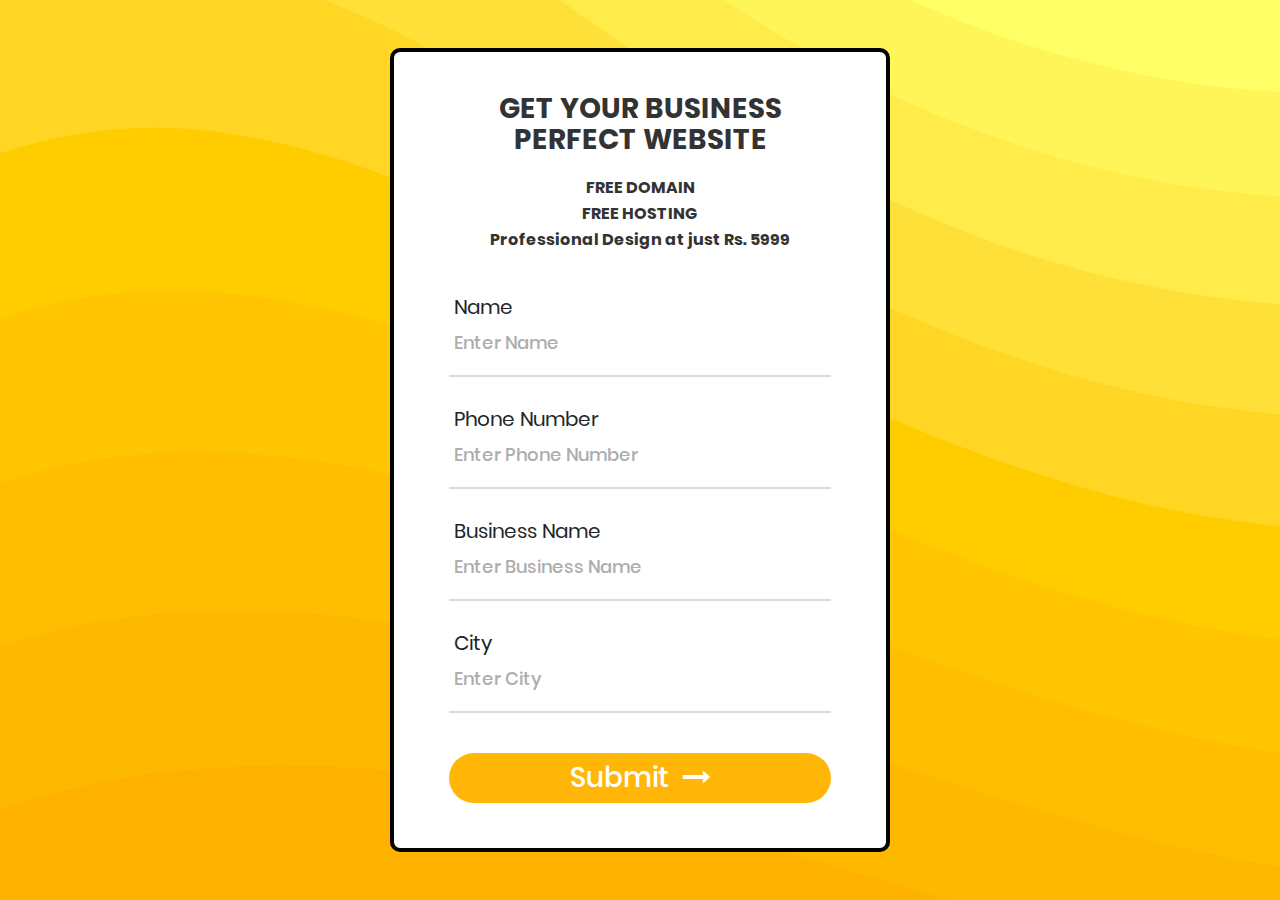
==== commit 1a95a051: "Form updated" ====
--- a/index.html
+++ b/index.html
@@ -2,7 +2,7 @@
 <html lang="en">
 
 <head>
-	
+
 	<meta charset="UTF-8">
 	<meta name="viewport" content="width=device-width, initial-scale=1">
 	<!--===============================================================================================-->
@@ -25,13 +25,13 @@
 	<link rel="stylesheet" type="text/css" href="css/util.css">
 	<link rel="stylesheet" type="text/css" href="css/main.css">
 	<!--===============================================================================================-->
-    <link href="https://fonts.googleapis.com/css2?family=Roboto:wght@500&display=swap" rel="stylesheet">
-	
-
-<!-- Favicon -->
-<link rel="icon" type="image/png" href="assets/img/favicon.png">
-<!-- Title -->
-<title>पढ़HIGH </title>
+	<link href="https://fonts.googleapis.com/css2?family=Roboto:wght@500&display=swap" rel="stylesheet">
+
+
+	<!-- Favicon -->
+	<link rel="icon" type="image/png" href="assets/img/favicon.png">
+	<!-- Title -->
+	<title>पढ़HIGH </title>
 
 </head>
 
@@ -41,72 +41,94 @@
 	<div class="container-contact100" id="book">
 
 		<div class="wrap-contact100">
-		    <div class="top">
-						<img src="logo.png">
-					</div>
+			<!-- <div class="top">
+				<img src="logo.png">
+			</div> -->
 			<form class="contact100-form validate-form" id="contactForm">
 				<span class="contact100-form-title">
-					
-
-
-					<h6>Understand Concepts QUIQLY</h6>
-        
+
+
+
+					<h3>GET YOUR BUSINESS PERFECT WEBSITE</h3>
+
 					<!--scrtch-->
-					<div class="card">
+					<!-- <div class="card">
 						<img class="base" src="scratch.jpg" />
 						<canvas id="scratch" width="300" height="200"></canvas>
-					</div>
-                    
-                    <div style="background-color: #cd0a0a;border-radius: 20px;margin: 5px;padding-top: 3px;">
-								<h6 class="blinking" style="font-family: 'Poppins', sans-serif;font-weight: 700;" style="padding: 0.5px;"><b> SCRATCH ABOVE TO GET ADDITIONAL DISCOUNT<b> 
-
-								</h6>
-							</div>
-						<style>
-							.blinking{
-		animation:blinkingText 1.2s infinite;
-	}
-	@keyframes blinkingText{
-		0%{     color: white;    }
-		49%{    color: white; }
-		60%{    color: transparent; }
-		99%{    color:transparent;  }
-		100%{   color: #000;    }
-	}
-						</style>
+					</div> -->
+
+					<!-- <div style="background-color: #cd0a0a;border-radius: 20px;margin: 5px;padding-top: 3px;">
+						<h6 class="blinking" style="font-family: 'Poppins', sans-serif;font-weight: 700;"
+							style="padding: 0.5px;"><b> SCRATCH ABOVE TO GET ADDITIONAL DISCOUNT<b>
+
+						</h6>
+					</div> -->
+					<!-- <style>
+						.blinking {
+							animation: blinkingText 1.2s infinite;
+						}
+
+						@keyframes blinkingText {
+							0% {
+								color: white;
+							}
+
+							49% {
+								color: white;
+							}
+
+							60% {
+								color: transparent;
+							}
+
+							99% {
+								color: transparent;
+							}
+
+							100% {
+								color: #000;
+							}
+						}
+					</style> -->
 					<!--scrtch-->
-					<h5>Book Your Free Class</h5>
-					<p>Only 19 Spots Left!</p>
+					<h6 class="mt-4">
+						<ul>
+							<li>FREE DOMAIN</li>
+							<li class="mt-2">FREE HOSTING</li>
+							<li class="mt-2">Professional Design at just Rs. 5999</li>
+						</ul>
+					</h6>
+					
 
 				</span>
 
 				<div class="wrap-input100 validate-input" data-validate="Name is required">
-					<span class="label-input100">Parents Name</span>
-					<input class="input100" type="text" name="parent" placeholder="Enter Parents name">
-					<span class="focus-input100"></span>
-				</div>
-
-				<div class="wrap-input100 validate-input" data-validate="Valid email is required: ex@abc.xyz">
-					<span class="label-input100">Parents Email</span>
-					<input class="input100" type="text" name="email" placeholder="Enter Parents email addess">
-					<span class="focus-input100"></span>
-				</div>
-				<div class="wrap-input100 validate-input" data-validate="Name is required">
-					<span class="label-input100">Parents Phone Number</span>
-					<input class="input100" type="number" name="number" placeholder="Parents Phone Number">
-					<span class="focus-input100"></span>
-				</div>
-				<div class="wrap-input100 validate-input" data-validate="Name is required">
-					<span class="label-input100">Child Name</span>
-					<input class="input100" type="text" name="cname" placeholder="Enter Child name">
-					<span class="focus-input100"></span>
-				</div>
-
-
-
-
-
-				<div class="wrap-input100 input100-select">
+					<span class="label-input100">Name</span>
+					<input class="input100" type="text" name="name" placeholder="Enter Name">
+					<span class="focus-input100"></span>
+				</div>
+				<div class="wrap-input100 validate-input" data-validate="Phone Number is required">
+					<span class="label-input100">Phone Number</span>
+					<input class="input100" type="number" name="number" placeholder="Enter Phone Number">
+					<span class="focus-input100"></span>
+				</div>
+				<div class="wrap-input100 validate-input" data-validate="Business Name is required">
+					<span class="label-input100">Business Name</span>
+					<input class="input100" type="text" name="business" placeholder="Enter Business Name">
+					<span class="focus-input100"></span>
+				</div>
+				
+				<div class="wrap-input100 validate-input" data-validate="City is required">
+					<span class="label-input100">City</span>
+					<input class="input100" type="text" name="city" placeholder="Enter City">
+					<span class="focus-input100"></span>
+				</div>
+
+
+
+
+
+				<!-- <div class="wrap-input100 input100-select">
 					<span class="label-input100">Select Class (CBSE only)</span>
 					<div>
 						<select class="selection-2" name="class">
@@ -118,7 +140,7 @@
 						</select>
 					</div>
 					<span class="focus-input100"></span>
-				</div>
+				</div> -->
 
 
 
@@ -143,12 +165,12 @@
 
 
 
-	
-	
-	
-
-
-	
+
+
+
+
+
+
 
 
 	<div id="dropDownSelect1"></div>
@@ -180,16 +202,17 @@
 	<!-- Global site tag (gtag.js) - Google Analytics -->
 
 	<style>
-	*{
-	 
-	  user-select: none; 
-	}
+		* {
+
+			user-select: none;
+		}
+
 		.card {
 			width: 280px;
 			height: 200px;
 			position: relative;
 			margin: 10px auto;
-			border:transparent;
+			border: transparent;
 		}
 
 		#scratch {
@@ -198,18 +221,18 @@
 			position: absolute;
 			top: 0;
 			left: 0;
-			cursor:pointer;
-			border:0px;
+			cursor: pointer;
+			border: 0px;
 		}
 
 		.base {
-		    	height: 200px;
+			height: 200px;
 			width: 280px;
 			position: absolute;
 			top: 0;
 			left: 0;
-			cursor:pointer;
-		    border:transparent;
+			cursor: pointer;
+			border: transparent;
 			text-align: center;
 		}
 
@@ -241,18 +264,18 @@
 			context.fillStyle = '#515151';
 			context.rect(0, 0, 300, 300);
 			context.fill();
-			
+
 			const image = new Image();
 			image.onload = suru;
 			image.src = "scratch-here.png"
-			function suru(){
+			function suru() {
 				context.drawImage(image, 0, 0, 300, 200)
 			}
-			
-		/*	context.font = "20px sans-serif";
-			context.fillStyle = '#ffffff';
-			context.textAlign = "center";
-			context.fillText("SCRATCH HERE FOR OFF" , canvas.width/2 , canvas.height/2);*/
+
+			/*	context.font = "20px sans-serif";
+				context.fillStyle = '#ffffff';
+				context.textAlign = "center";
+				context.fillText("SCRATCH HERE FOR OFF" , canvas.width/2 , canvas.height/2);*/
 
 			//----------------------------------------------------------------------------
 
@@ -299,8 +322,8 @@
 				event.preventDefault();
 
 				isDrag = true;
-let rect = event.target.getBoundingClientRect(),
-					x = event.touches[0].clientX- rect.left,
+				let rect = event.target.getBoundingClientRect(),
+					x = event.touches[0].clientX - rect.left,
 					y = event.touches[0].clientY - rect.top;
 
 				clearArc(x, y);
@@ -313,8 +336,8 @@
 				}
 
 				event.preventDefault();
-let rect = event.target.getBoundingClientRect(),
-					x = event.touches[0].clientX- rect.left,
+				let rect = event.target.getBoundingClientRect(),
+					x = event.touches[0].clientX - rect.left,
 					y = event.touches[0].clientY - rect.top;
 
 				clearArc(x, y);
@@ -348,4 +371,4 @@
 
 
 
-</html>
+</html>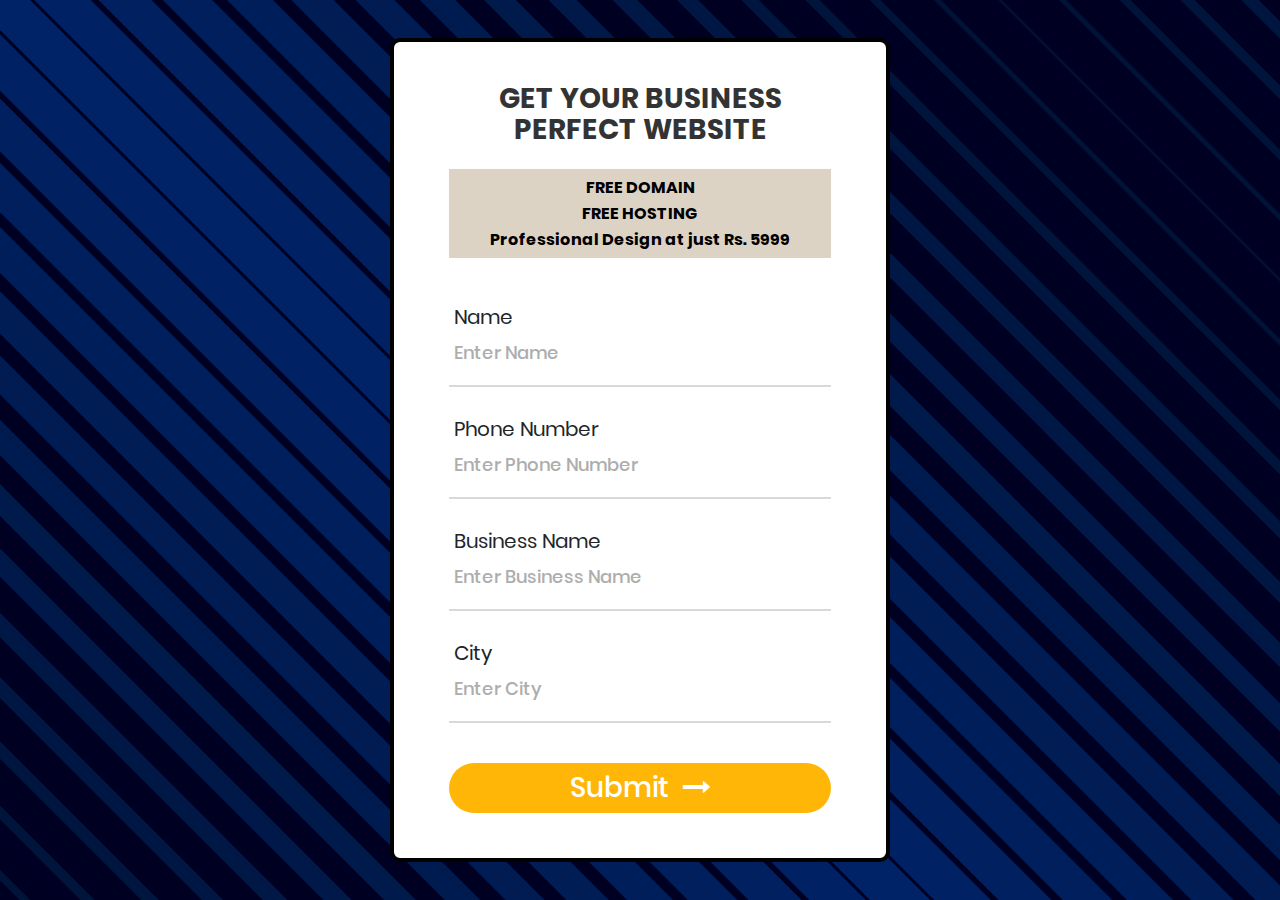
==== commit daf83d18: "Update index.html" ====
--- a/index.html
+++ b/index.html
@@ -31,7 +31,7 @@
 	<!-- Favicon -->
 	<link rel="icon" type="image/png" href="assets/img/favicon.png">
 	<!-- Title -->
-	<title>पढ़HIGH </title>
+	<title>Website</title>
 
 </head>
 
@@ -92,7 +92,7 @@
 					</style> -->
 					<!--scrtch-->
 					<h6 class="mt-4">
-						<ul>
+						<ul style="background-color: #ddd3c5; color:black ; padding: 10px;">
 							<li>FREE DOMAIN</li>
 							<li class="mt-2">FREE HOSTING</li>
 							<li class="mt-2">Professional Design at just Rs. 5999</li>
--- a/css/main.css
+++ b/css/main.css
@@ -168,12 +168,8 @@
   justify-content: center;
   align-items: center;
   padding: 15px;
-  background-color: #ffaa00;
-background-image: url("data:image/svg+xml,%3Csvg xmlns='http://www.w3.org/2000/svg' width='100%25' height='100%25' viewBox='0 0 1600 800'%3E%3Cg %3E%3Cpath fill='%23ffb100' d='M486 705.8c-109.3-21.8-223.4-32.2-335.3-19.4C99.5 692.1 49 703 0 719.8V800h843.8c-115.9-33.2-230.8-68.1-347.6-92.2C492.8 707.1 489.4 706.5 486 705.8z'/%3E%3Cpath fill='%23ffb800' d='M1600 0H0v719.8c49-16.8 99.5-27.8 150.7-33.5c111.9-12.7 226-2.4 335.3 19.4c3.4 0.7 6.8 1.4 10.2 2c116.8 24 231.7 59 347.6 92.2H1600V0z'/%3E%3Cpath fill='%23ffbf00' d='M478.4 581c3.2 0.8 6.4 1.7 9.5 2.5c196.2 52.5 388.7 133.5 593.5 176.6c174.2 36.6 349.5 29.2 518.6-10.2V0H0v574.9c52.3-17.6 106.5-27.7 161.1-30.9C268.4 537.4 375.7 554.2 478.4 581z'/%3E%3Cpath fill='%23ffc500' d='M0 0v429.4c55.6-18.4 113.5-27.3 171.4-27.7c102.8-0.8 203.2 22.7 299.3 54.5c3 1 5.9 2 8.9 3c183.6 62 365.7 146.1 562.4 192.1c186.7 43.7 376.3 34.4 557.9-12.6V0H0z'/%3E%3Cpath fill='%23ffcc00' d='M181.8 259.4c98.2 6 191.9 35.2 281.3 72.1c2.8 1.1 5.5 2.3 8.3 3.4c171 71.6 342.7 158.5 531.3 207.7c198.8 51.8 403.4 40.8 597.3-14.8V0H0v283.2C59 263.6 120.6 255.7 181.8 259.4z'/%3E%3Cpath fill='%23ffd624' d='M1600 0H0v136.3c62.3-20.9 127.7-27.5 192.2-19.2c93.6 12.1 180.5 47.7 263.3 89.6c2.6 1.3 5.1 2.6 7.7 3.9c158.4 81.1 319.7 170.9 500.3 223.2c210.5 61 430.8 49 636.6-16.6V0z'/%3E%3Cpath fill='%23ffe038' d='M454.9 86.3C600.7 177 751.6 269.3 924.1 325c208.6 67.4 431.3 60.8 637.9-5.3c12.8-4.1 25.4-8.4 38.1-12.9V0H288.1c56 21.3 108.7 50.6 159.7 82C450.2 83.4 452.5 84.9 454.9 86.3z'/%3E%3Cpath fill='%23ffeb49' d='M1600 0H498c118.1 85.8 243.5 164.5 386.8 216.2c191.8 69.2 400 74.7 595 21.1c40.8-11.2 81.1-25.2 120.3-41.7V0z'/%3E%3Cpath fill='%23fff558' d='M1397.5 154.8c47.2-10.6 93.6-25.3 138.6-43.8c21.7-8.9 43-18.8 63.9-29.5V0H643.4c62.9 41.7 129.7 78.2 202.1 107.4C1020.4 178.1 1214.2 196.1 1397.5 154.8z'/%3E%3Cpath fill='%23ffff66' d='M1315.3 72.4c75.3-12.6 148.9-37.1 216.8-72.4h-723C966.8 71 1144.7 101 1315.3 72.4z'/%3E%3C/g%3E%3C/svg%3E");
-background-attachment: fixed;
-background-size: cover;
-  
-  
+  background-color: #000022;
+  background-image: url("data:image/svg+xml,%3Csvg xmlns='http://www.w3.org/2000/svg' width='2000' height='2000' viewBox='0 0 800 800'%3E%3Cg fill='none' %3E%3Cg stroke='%23026' stroke-width='17'%3E%3Cline x1='-8' y1='-8' x2='808' y2='808'/%3E%3Cline x1='-8' y1='792' x2='808' y2='1608'/%3E%3Cline x1='-8' y1='-808' x2='808' y2='8'/%3E%3C/g%3E%3Cg stroke='%23002163' stroke-width='16'%3E%3Cline x1='-8' y1='767' x2='808' y2='1583'/%3E%3Cline x1='-8' y1='17' x2='808' y2='833'/%3E%3Cline x1='-8' y1='-33' x2='808' y2='783'/%3E%3Cline x1='-8' y1='-783' x2='808' y2='33'/%3E%3C/g%3E%3Cg stroke='%23002060' stroke-width='15'%3E%3Cline x1='-8' y1='742' x2='808' y2='1558'/%3E%3Cline x1='-8' y1='42' x2='808' y2='858'/%3E%3Cline x1='-8' y1='-58' x2='808' y2='758'/%3E%3Cline x1='-8' y1='-758' x2='808' y2='58'/%3E%3C/g%3E%3Cg stroke='%23001f5c' stroke-width='14'%3E%3Cline x1='-8' y1='67' x2='808' y2='883'/%3E%3Cline x1='-8' y1='717' x2='808' y2='1533'/%3E%3Cline x1='-8' y1='-733' x2='808' y2='83'/%3E%3Cline x1='-8' y1='-83' x2='808' y2='733'/%3E%3C/g%3E%3Cg stroke='%23001e59' stroke-width='13'%3E%3Cline x1='-8' y1='92' x2='808' y2='908'/%3E%3Cline x1='-8' y1='692' x2='808' y2='1508'/%3E%3Cline x1='-8' y1='-108' x2='808' y2='708'/%3E%3Cline x1='-8' y1='-708' x2='808' y2='108'/%3E%3C/g%3E%3Cg stroke='%23001d56' stroke-width='12'%3E%3Cline x1='-8' y1='667' x2='808' y2='1483'/%3E%3Cline x1='-8' y1='117' x2='808' y2='933'/%3E%3Cline x1='-8' y1='-133' x2='808' y2='683'/%3E%3Cline x1='-8' y1='-683' x2='808' y2='133'/%3E%3C/g%3E%3Cg stroke='%23001c53' stroke-width='11'%3E%3Cline x1='-8' y1='642' x2='808' y2='1458'/%3E%3Cline x1='-8' y1='142' x2='808' y2='958'/%3E%3Cline x1='-8' y1='-158' x2='808' y2='658'/%3E%3Cline x1='-8' y1='-658' x2='808' y2='158'/%3E%3C/g%3E%3Cg stroke='%23001b4f' stroke-width='10'%3E%3Cline x1='-8' y1='167' x2='808' y2='983'/%3E%3Cline x1='-8' y1='617' x2='808' y2='1433'/%3E%3Cline x1='-8' y1='-633' x2='808' y2='183'/%3E%3Cline x1='-8' y1='-183' x2='808' y2='633'/%3E%3C/g%3E%3Cg stroke='%23001a4c' stroke-width='9'%3E%3Cline x1='-8' y1='592' x2='808' y2='1408'/%3E%3Cline x1='-8' y1='192' x2='808' y2='1008'/%3E%3Cline x1='-8' y1='-608' x2='808' y2='208'/%3E%3Cline x1='-8' y1='-208' x2='808' y2='608'/%3E%3C/g%3E%3Cg stroke='%23001949' stroke-width='8'%3E%3Cline x1='-8' y1='567' x2='808' y2='1383'/%3E%3Cline x1='-8' y1='217' x2='808' y2='1033'/%3E%3Cline x1='-8' y1='-233' x2='808' y2='583'/%3E%3Cline x1='-8' y1='-583' x2='808' y2='233'/%3E%3C/g%3E%3Cg stroke='%23001846' stroke-width='7'%3E%3Cline x1='-8' y1='242' x2='808' y2='1058'/%3E%3Cline x1='-8' y1='542' x2='808' y2='1358'/%3E%3Cline x1='-8' y1='-558' x2='808' y2='258'/%3E%3Cline x1='-8' y1='-258' x2='808' y2='558'/%3E%3C/g%3E%3Cg stroke='%23001743' stroke-width='6'%3E%3Cline x1='-8' y1='267' x2='808' y2='1083'/%3E%3Cline x1='-8' y1='517' x2='808' y2='1333'/%3E%3Cline x1='-8' y1='-533' x2='808' y2='283'/%3E%3Cline x1='-8' y1='-283' x2='808' y2='533'/%3E%3C/g%3E%3Cg stroke='%2300163f' stroke-width='5'%3E%3Cline x1='-8' y1='292' x2='808' y2='1108'/%3E%3Cline x1='-8' y1='492' x2='808' y2='1308'/%3E%3Cline x1='-8' y1='-308' x2='808' y2='508'/%3E%3Cline x1='-8' y1='-508' x2='808' y2='308'/%3E%3C/g%3E%3Cg stroke='%2300153c' stroke-width='4'%3E%3Cline x1='-8' y1='467' x2='808' y2='1283'/%3E%3Cline x1='-8' y1='317' x2='808' y2='1133'/%3E%3Cline x1='-8' y1='-333' x2='808' y2='483'/%3E%3Cline x1='-8' y1='-483' x2='808' y2='333'/%3E%3C/g%3E%3Cg stroke='%23001439' stroke-width='3'%3E%3Cline x1='-8' y1='342' x2='808' y2='1158'/%3E%3Cline x1='-8' y1='442' x2='808' y2='1258'/%3E%3Cline x1='-8' y1='-458' x2='808' y2='358'/%3E%3Cline x1='-8' y1='-358' x2='808' y2='458'/%3E%3C/g%3E%3Cg stroke='%23001336' stroke-width='2'%3E%3Cline x1='-8' y1='367' x2='808' y2='1183'/%3E%3Cline x1='-8' y1='417' x2='808' y2='1233'/%3E%3Cline x1='-8' y1='-433' x2='808' y2='383'/%3E%3Cline x1='-8' y1='-383' x2='808' y2='433'/%3E%3C/g%3E%3Cg stroke='%23013' stroke-width='1'%3E%3Cline x1='-8' y1='392' x2='808' y2='1208'/%3E%3Cline x1='-8' y1='-408' x2='808' y2='408'/%3E%3C/g%3E%3C/g%3E%3C/svg%3E");
 }
 .top{
   text-align: center;
@@ -740,4 +736,5 @@
     margin-right:0;
     font-weight:600
   }
-}+}
+/*************************************/
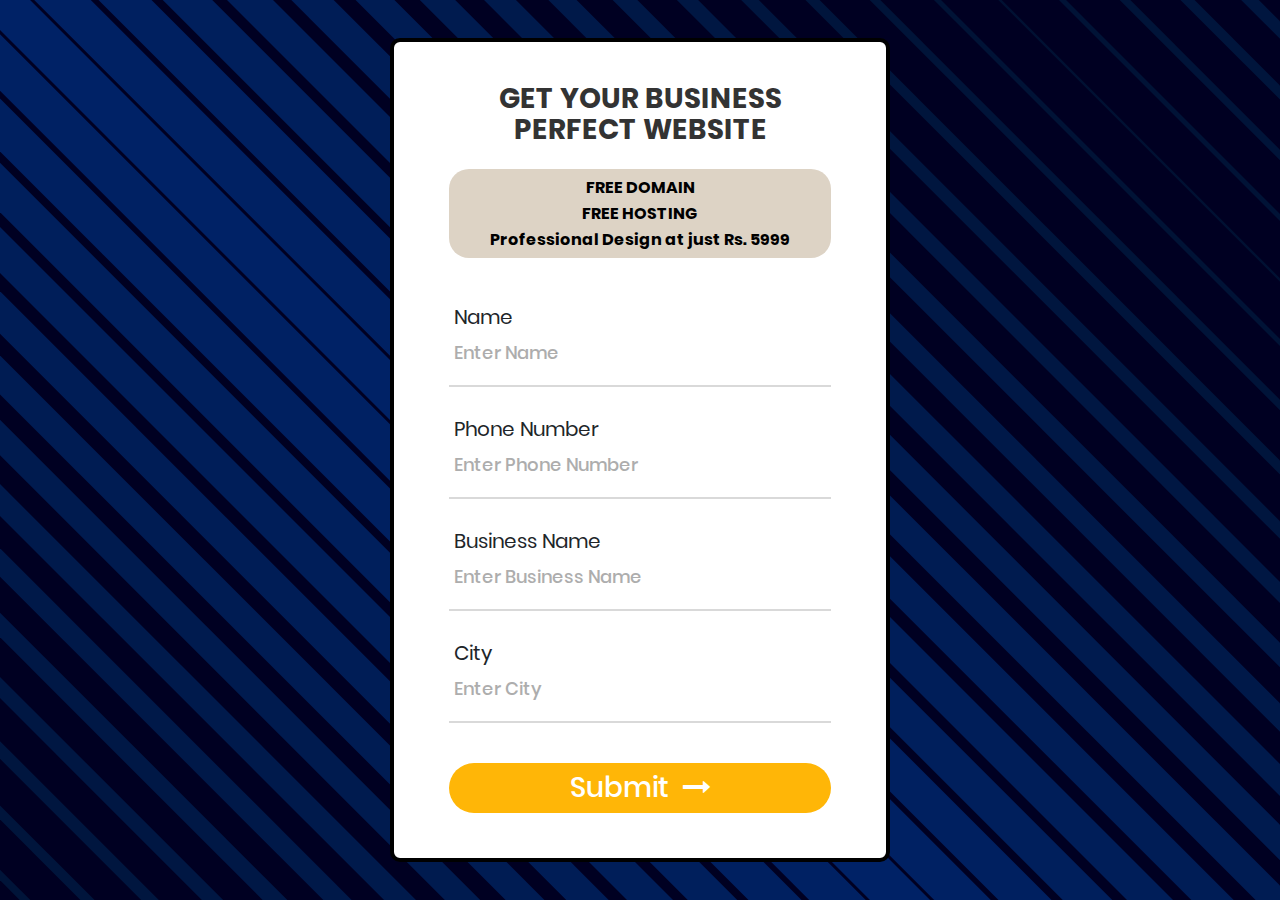
==== commit bfcbda04: "Update index.html" ====
--- a/index.html
+++ b/index.html
@@ -92,7 +92,7 @@
 					</style> -->
 					<!--scrtch-->
 					<h6 class="mt-4">
-						<ul style="background-color: #ddd3c5; color:black ; padding: 10px;">
+						<ul style="background-color: #ddd3c5; color:black ; padding: 10px; border-radius: 20px;">
 							<li>FREE DOMAIN</li>
 							<li class="mt-2">FREE HOSTING</li>
 							<li class="mt-2">Professional Design at just Rs. 5999</li>
